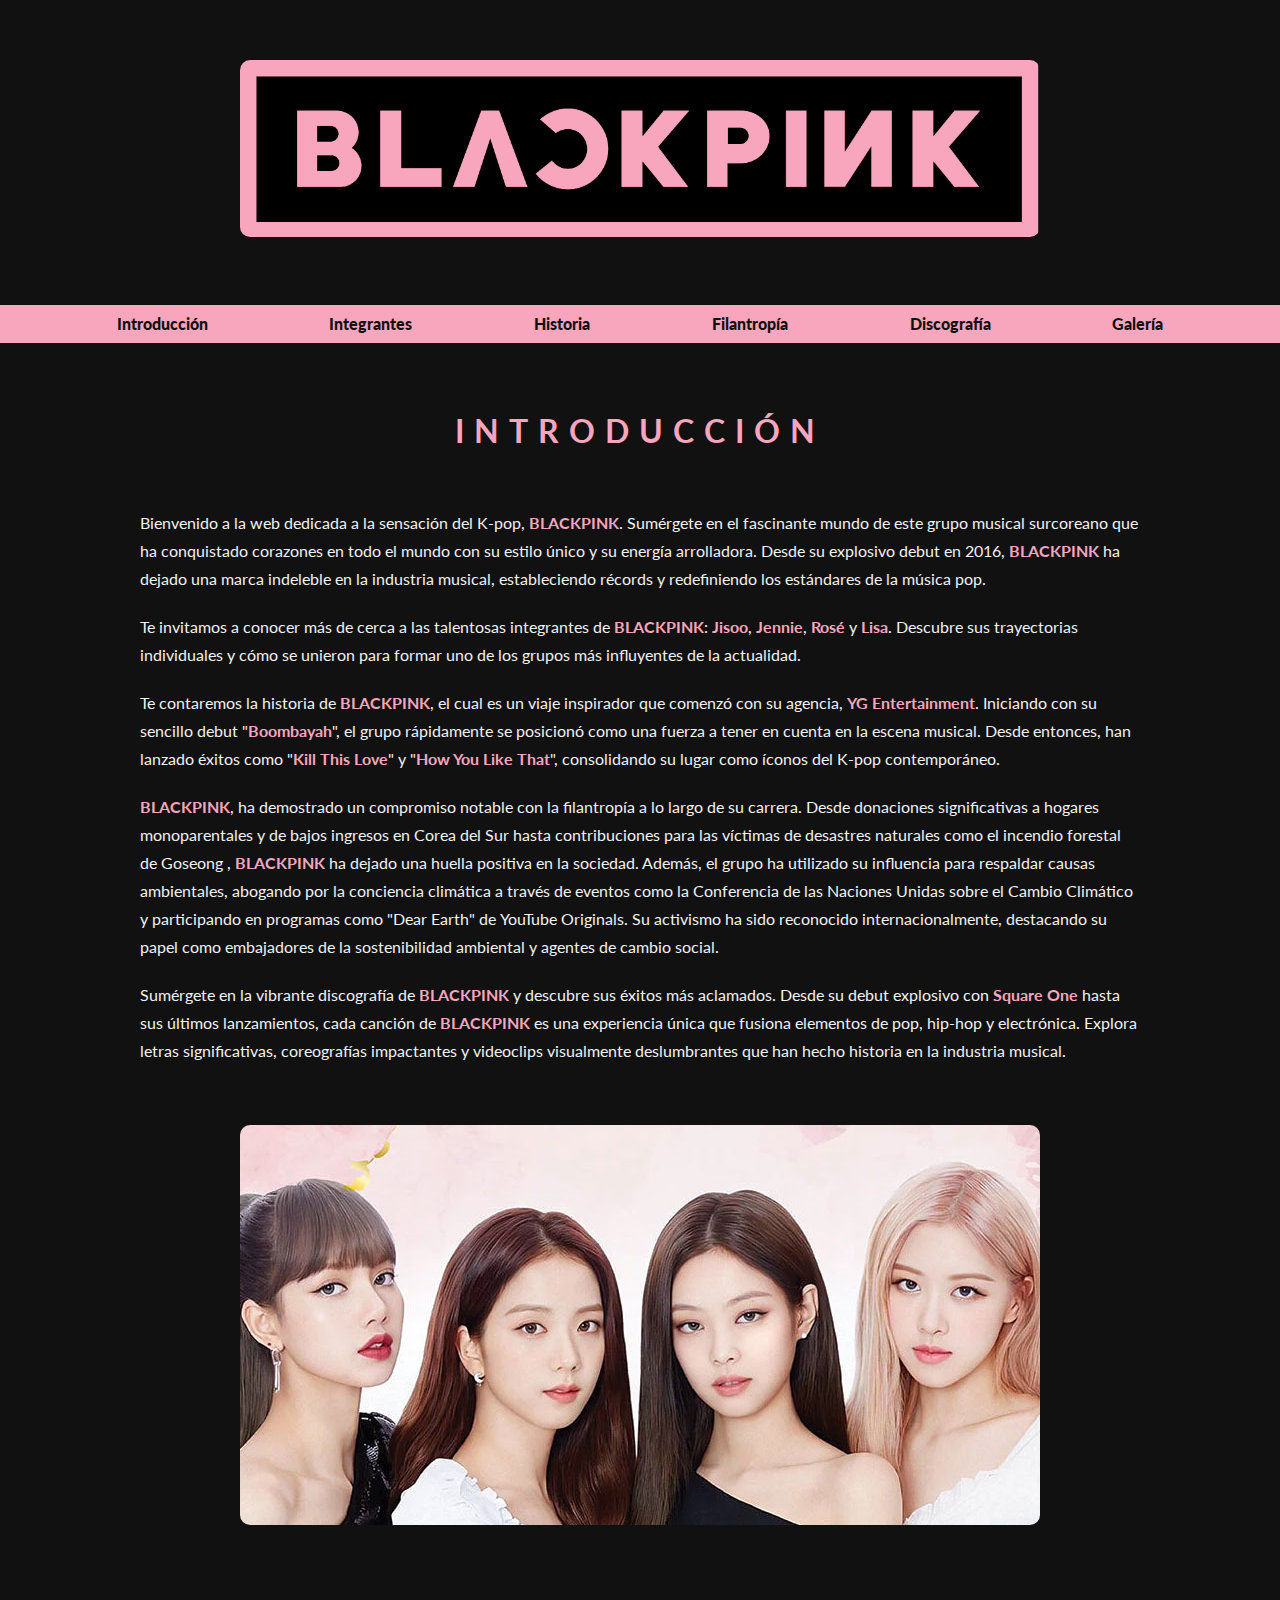
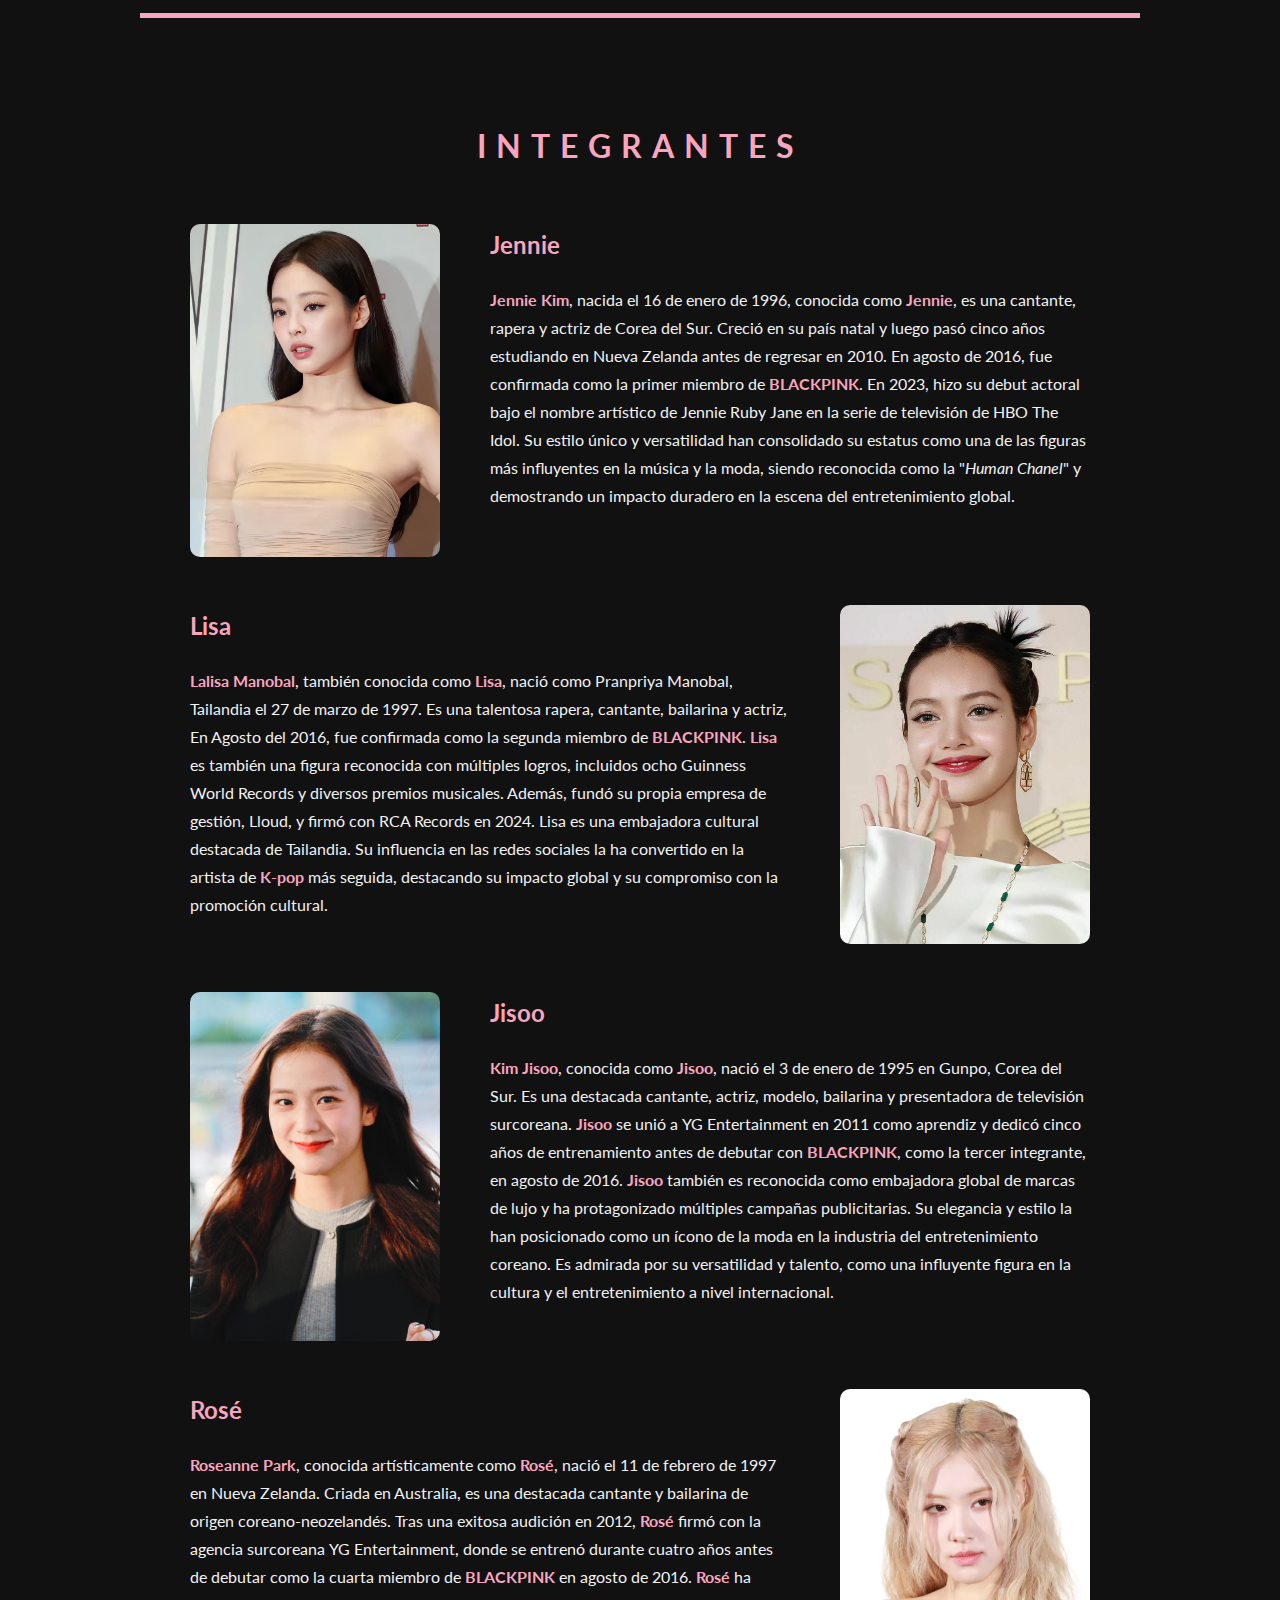
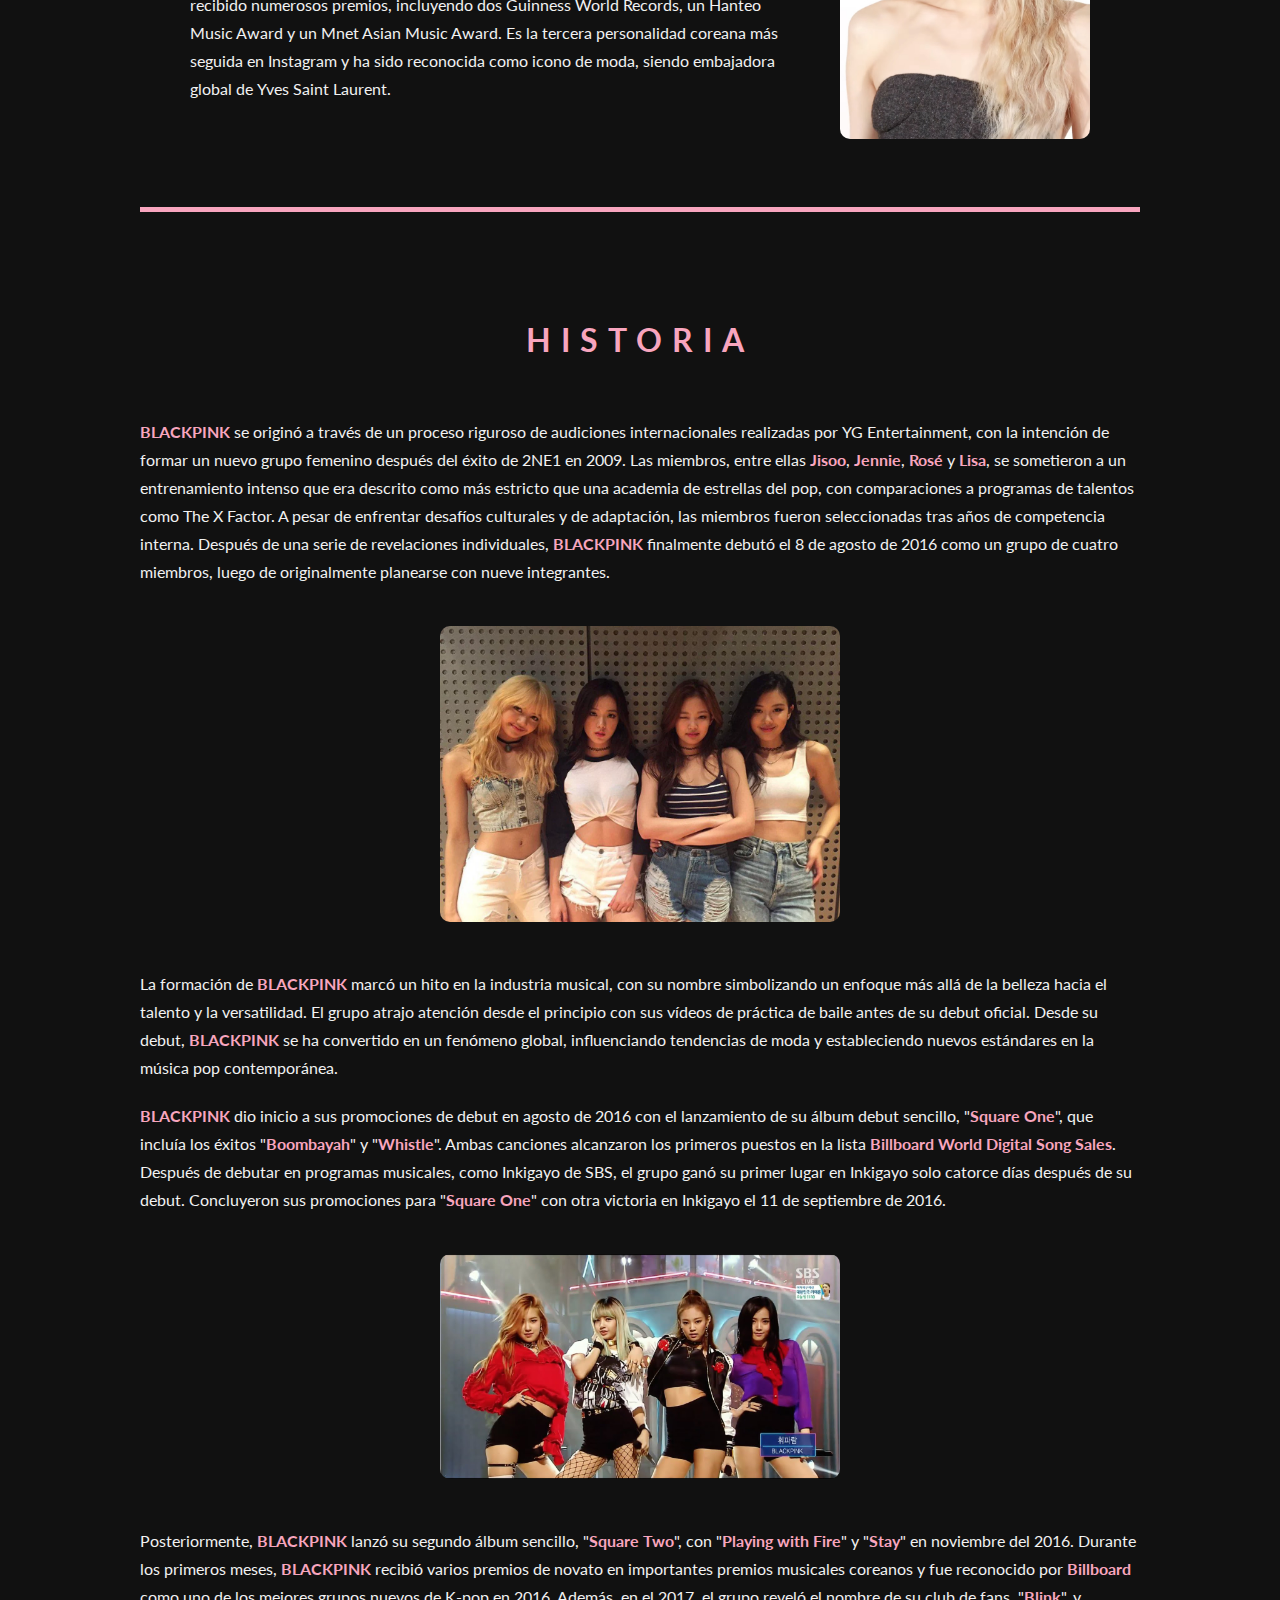
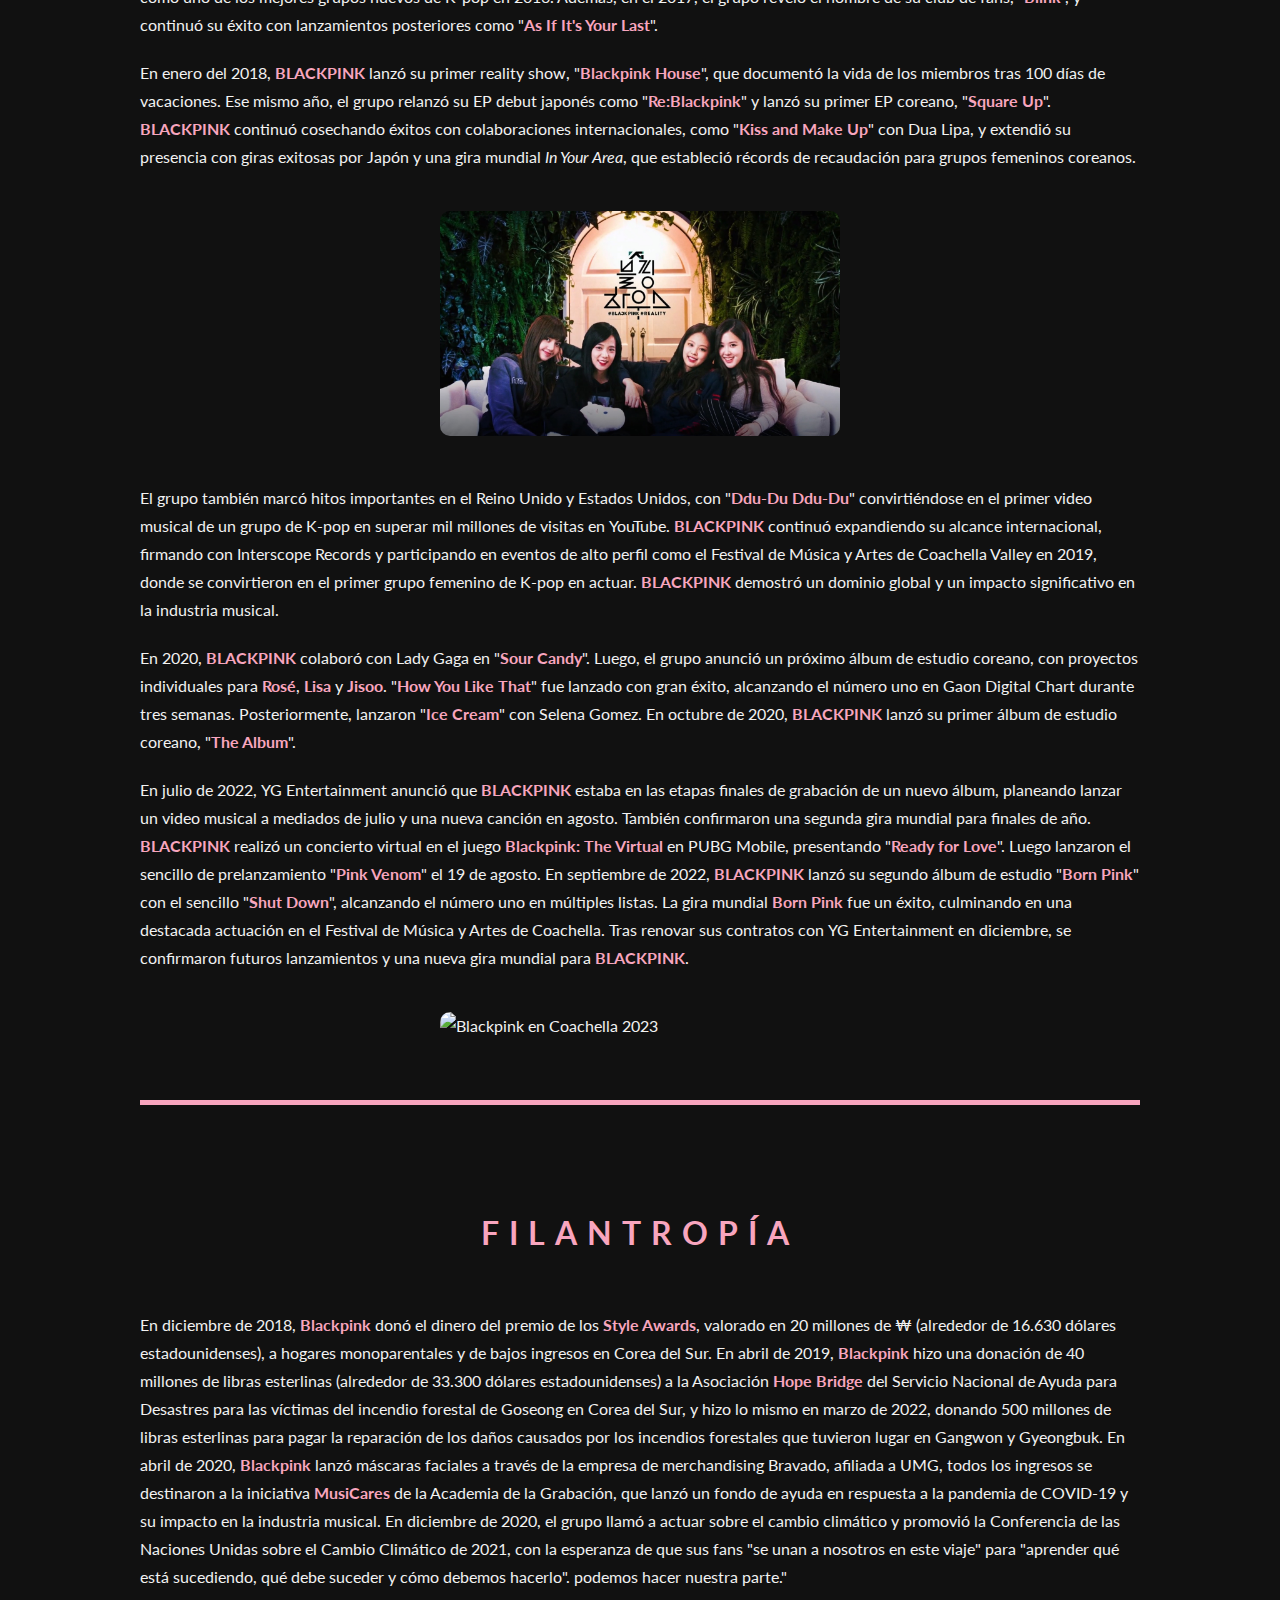
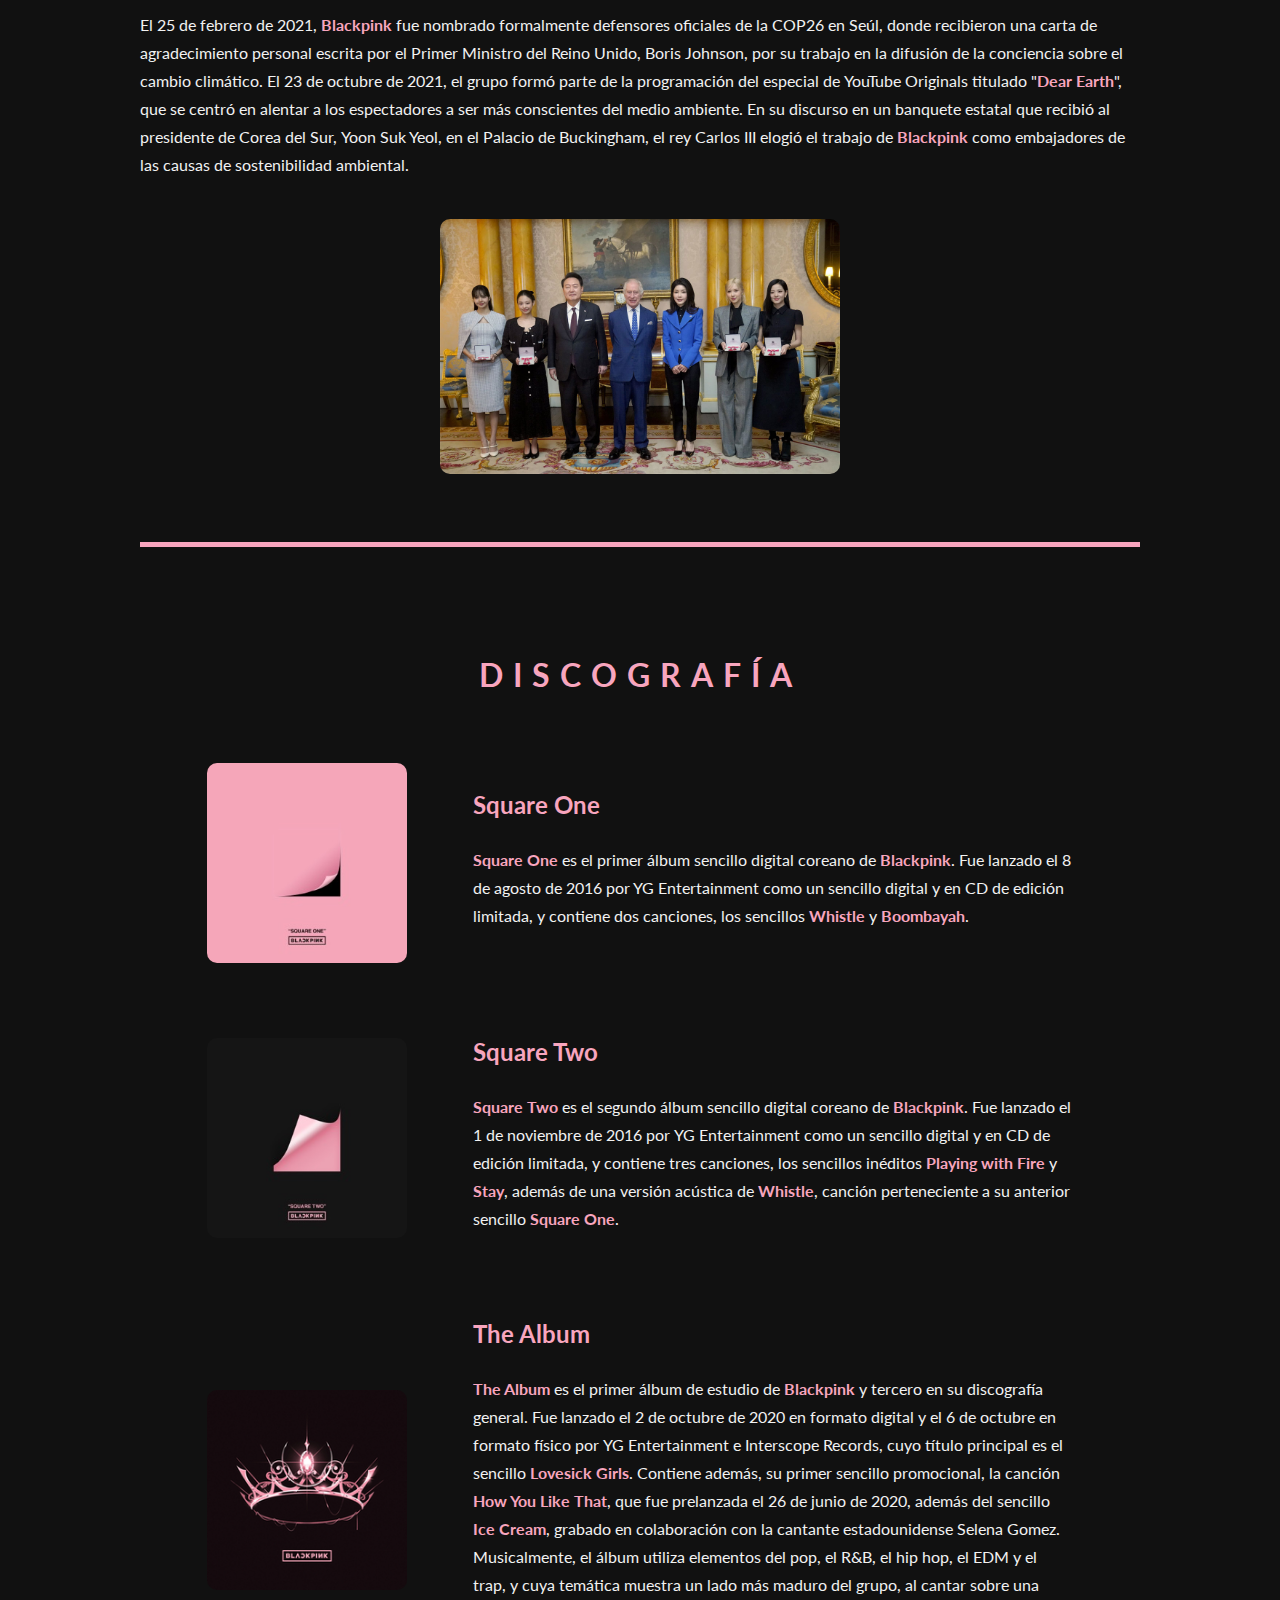
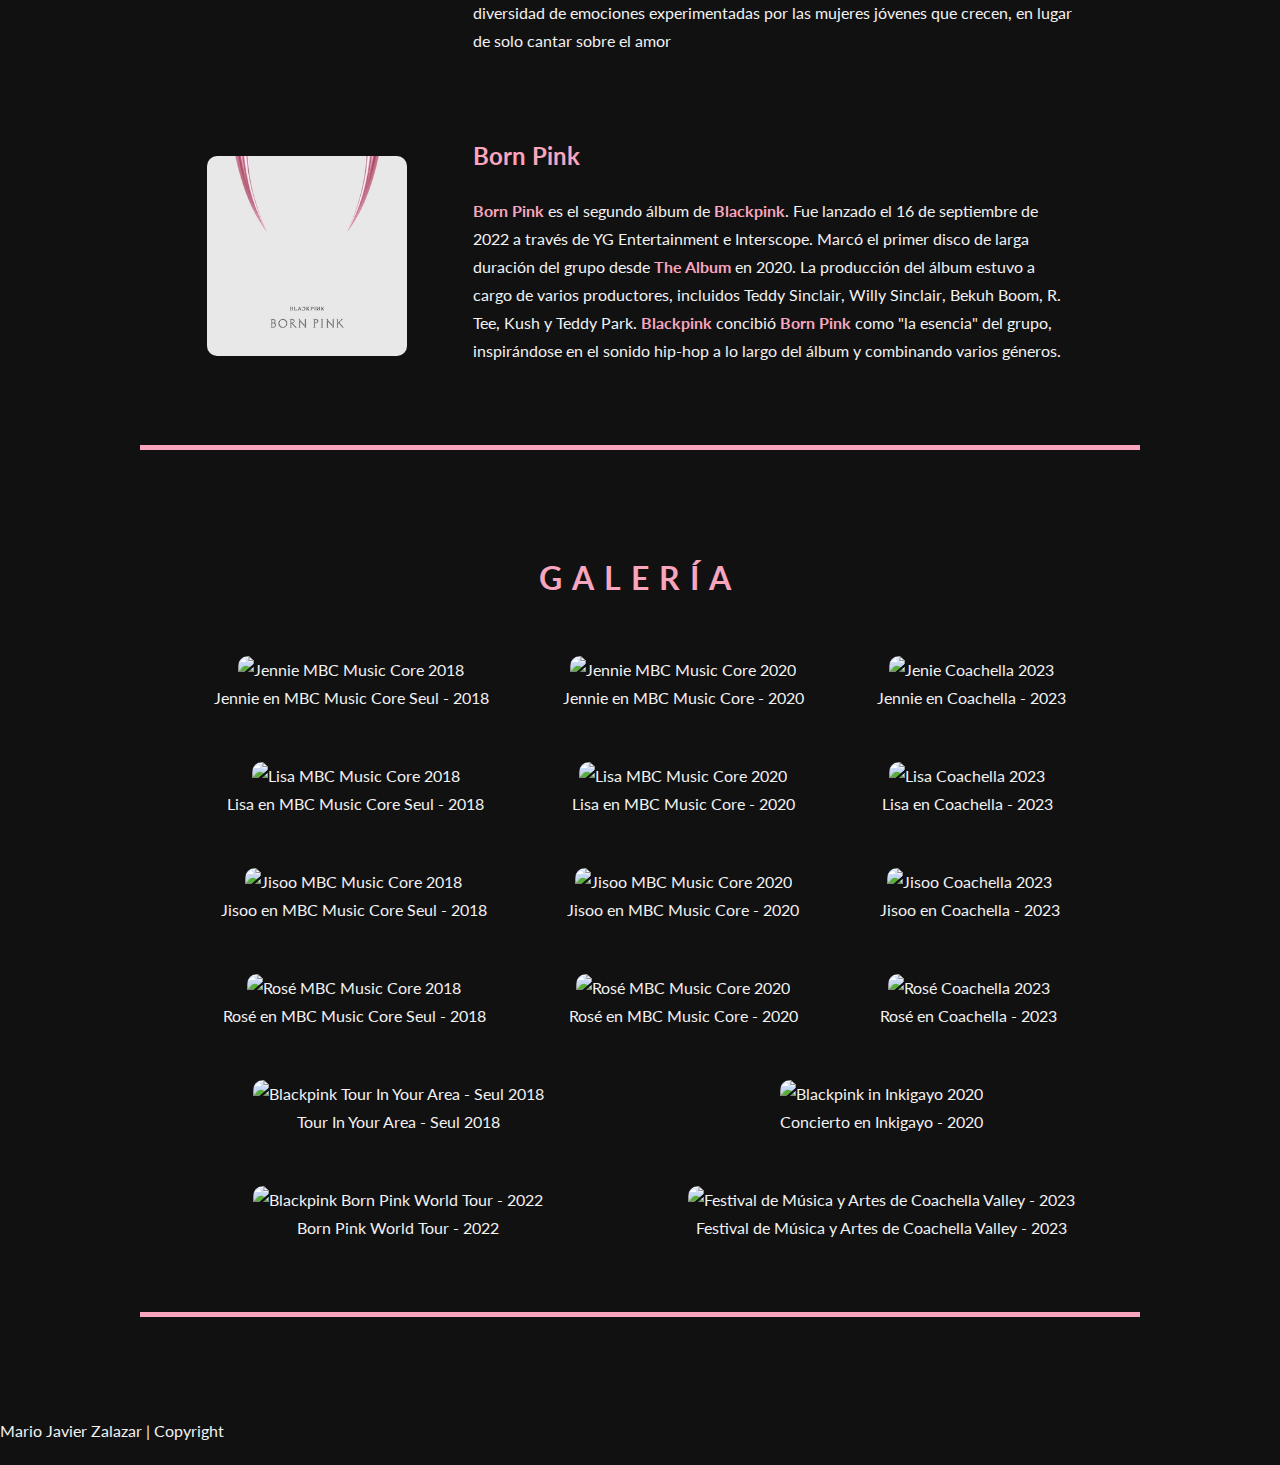
==== index.html @ 697fe381 "Se ajusta refuerzo y orden" ====
<!DOCTYPE html>
<html lang="es">

<head>
    <meta charset="UTF-8">
    <link rel="shortcut icon" href="img/ico.png" type="image/x-icon">
    <meta name="viewport" content="width=device-width, initial-scale=1.0">
    <link rel="stylesheet" href="css/style.css">
    <title>Blackpink</title>
</head>

<body>

    <header>
        <h1 lang="en">Blackpink</h1>
         <div class="banner">
            <img src="img/banner.png" alt="Logo Blackpink">
         </div>

        <nav>
            <ul>
                <li><a href="#introduccion">Introducción</a></li>
                <li><a href="#integrantes">Integrantes</a></li>
                <li><a href="#historia">Historia</a></li>
                <li><a href="#filantropia">Filantropía</a></li>
                <li><a href="#discografia">Discografía</a></li>
                <li><a href="#galeria">Galería</a></li>
            </ul>
        </nav>
    </header>
    <main class="container">
        <section id="introduccion">
            <h2 class="title">Introducción</h2>
            <p>Bienvenido a la web dedicada a la sensación del <span lang="en">K-pop</span>, <strong lang="en">BLACKPINK</strong>. Sumérgete en el fascinante mundo de este grupo musical surcoreano que ha conquistado corazones en todo el mundo con su estilo único y su energía arrolladora. Desde su explosivo debut en 2016, <strong lang="en">BLACKPINK</strong> ha dejado una marca indeleble en la industria musical, estableciendo récords y redefiniendo los estándares de la música pop.</p>
    
            <p>Te invitamos a conocer más de cerca a las talentosas integrantes de <strong lang="en">BLACKPINK</strong>: <strong lang="kr">Jisoo</strong>, <strong lang="kr">Jennie</strong>, <strong>Rosé</strong> y <strong lang="en">Lisa</strong>. Descubre sus trayectorias individuales y cómo se unieron para formar uno de los grupos más influyentes de la actualidad.</p>
    
            <p>Te contaremos la historia de <strong lang="en">BLACKPINK</strong>, el cual es un viaje inspirador que comenzó con su agencia, <strong lang="en">YG Entertainment</strong>. Iniciando con su sencillo debut "<strong lang="en">Boombayah</strong>", el grupo rápidamente se posicionó como una fuerza a tener en cuenta en la escena musical. Desde entonces, han lanzado éxitos como "<strong lang="en">Kill This Love</strong>" y "<strong lang="en">How You Like That</strong>", consolidando su lugar como íconos del <span lang="en">K-pop</span> contemporáneo.</p>
    
            <p><strong lang="en">BLACKPINK</strong>, ha demostrado un compromiso notable con la filantropía a lo largo de su carrera. Desde donaciones significativas a hogares monoparentales y de bajos ingresos en Corea del Sur hasta contribuciones para las víctimas de desastres naturales como el incendio forestal de <spam lang="kr">Goseong </spam>, <strong lang="en">BLACKPINK</strong> ha dejado una huella positiva en la sociedad. Además, el grupo ha utilizado su influencia para respaldar causas ambientales, abogando por la conciencia climática a través de eventos como la Conferencia de las Naciones Unidas sobre el Cambio Climático y participando en programas como "<spam lang="en">Dear Earth</spam>" de <spam lang="en">YouTube Originals</spam>. Su activismo ha sido reconocido internacionalmente, destacando su papel como embajadores de la sostenibilidad ambiental y agentes de cambio social.</p>
    
            <p>Sumérgete en la vibrante discografía de <strong lang="en">BLACKPINK</strong> y descubre sus éxitos más aclamados. Desde su debut explosivo con <strong lang="en">Square One</strong> hasta sus últimos lanzamientos, cada canción de <strong lang="en">BLACKPINK</strong> es una experiencia única que fusiona elementos de pop, hip-hop y electrónica. Explora letras significativas, coreografías impactantes y videoclips visualmente deslumbrantes que han hecho historia en la industria musical.</p>

            <div class="banner">
                <img src="img/bannerIntro.jpg" alt="Foto de las 4 integrantes de Blackpink">
            </div>

        </section>
        <section id="integrantes">
            <h2 class="title">Integrantes</h2>
            <ul>
                <li>
                    <div class="integranteCard">
                        <div class="photo">
                            <img src="img/integrantes/kim_Jennie.jpg" alt="Foto de Jennie">
                        </div>
                        <div class="description">
                            <h3 class="subtitle" lang="kr">Jennie</h3>
                            <p><strong lang="kr">Jennie Kim</strong>, nacida el 16 de enero de 1996, conocida como <strong lang="kr">Jennie</strong>, es una cantante, rapera y actriz de Corea del Sur. Creció en su país natal y luego pasó cinco años estudiando en Nueva Zelanda antes de regresar en 2010. En agosto de 2016, fue confirmada como la primer miembro de <strong lang="en">BLACKPINK</strong>. En 2023, hizo su debut actoral bajo el nombre artístico de <span lang="en">Jennie Ruby Jane</span> en la serie de televisión de <span lang="en">HBO</span> <span lang="en">The Idol</span>. Su estilo único y versatilidad han consolidado su estatus como una de las figuras más influyentes en la música y la moda, siendo reconocida como la "<em lang="en">Human Chanel</em>" y demostrando un impacto duradero en la escena del entretenimiento global.</p>
                        </div>
                    </div>
                </li>
                <li>
                    <div class="integranteCard">
                        <div class="description">
                            <h3 class="subtitle" lang="en">Lisa</h3>
                            <p><strong lang="en">Lalisa Manobal</strong>, también conocida como <strong lang="en">Lisa</strong>, nació como Pranpriya Manobal, Tailandia el 27 de marzo de 1997. Es una talentosa rapera, cantante, bailarina y actriz, En Agosto del 2016, fue confirmada como la segunda miembro de <strong lang="en">BLACKPINK</strong>. <strong lang="en">Lisa</strong> es también una figura reconocida con múltiples logros, incluidos ocho <span lang="en">Guinness World Records</span> y diversos premios musicales. Además, fundó su propia empresa de gestión, <span lang="en">Lloud</span>, y firmó con <span lang="en">RCA Records</span> en 2024. Lisa es una embajadora cultural destacada de Tailandia. Su influencia en las redes sociales la ha convertido en la artista de <strong lang="en">K-pop</strong> más seguida, destacando su impacto global y su compromiso con la promoción cultural.</p>
                        </div>
                        <div class="photo">
                            <img src="img/integrantes/lalisa.jpg" alt="Foto de Lisa">
                        </div>
                    </div>
                </li>
                <li>
                    <div class="integranteCard">
                        <div class="photo">
                            <img src="img/integrantes/kim_Jisoo.jpg" alt="Foto de Jisoo">
                        </div>
                        <div class="description">
                            <h3 class="subtitle" lang="kr">Jisoo</h3>
                            <p><strong lang="kr">Kim Jisoo</strong>, conocida como <strong lang="kr">Jisoo</strong>, nació el 3 de enero de 1995 en Gunpo, Corea del Sur. Es una destacada cantante, actriz, modelo, bailarina y presentadora de televisión surcoreana. <strong lang="kr">Jisoo</strong> se unió a <span lang="en">YG Entertainment</span> en 2011 como aprendiz y dedicó cinco años de entrenamiento antes de debutar con <strong lang="en">BLACKPINK</strong>, como la tercer integrante, en agosto de 2016. <strong lang="kr">Jisoo</strong> también es reconocida como embajadora global de marcas de lujo y ha protagonizado múltiples campañas publicitarias. Su elegancia y estilo la han posicionado como un ícono de la moda en la industria del entretenimiento coreano. Es admirada por su versatilidad y talento, como una influyente figura en la cultura y el entretenimiento a nivel internacional.</p>
                        </div>
                    </div>
                </li>
                <li>
                    <div class="integranteCard">
                        <div class="description">
                            <h3 class="subtitle">Rosé</h3>
                            <p><strong lang="en">Roseanne Park</strong>, conocida artísticamente como <strong>Rosé</strong>, nació el 11 de febrero de 1997 en Nueva Zelanda. Criada en Australia, es una destacada cantante y bailarina de origen coreano-neozelandés. Tras una exitosa audición en 2012, <strong>Rosé</strong> firmó con la agencia surcoreana <span lang="en">YG Entertainment</span>, donde se entrenó durante cuatro años antes de debutar como la cuarta miembro de <strong lang="en">BLACKPINK</strong> en agosto de 2016. <strong>Rosé</strong> ha recibido numerosos premios, incluyendo dos <span lang="en">Guinness World Records</span>, un <span lang="en">Hanteo Music Award</span> y un <span lang="en">Mnet Asian Music Award</span>. Es la tercera personalidad coreana más seguida en <span lang="en">Instagram</span> y ha sido reconocida como icono de moda, siendo embajadora global de <span lang="en">Yves Saint Laurent</span>.</p>
                        </div>
                        <div class="photo">
                            <img src="img/integrantes/rose.jpg" alt="Foto de Rosé">
                        </div>
                    </div>
                </li>
            </ul>
        </section>
        <section id="historia">
            <h2 class="title">Historia</h2>
            <p><strong lang="en">BLACKPINK</strong> se originó a través de un proceso riguroso de audiciones internacionales realizadas por <span lang="en">YG Entertainment</span>, con la intención de formar un nuevo grupo femenino después del éxito de 2NE1 en 2009. Las miembros, entre ellas <strong lang="kr">Jisoo</strong>, <strong lang="en">Jennie</strong>, <strong>Rosé</strong> y <strong lang="en">Lisa</strong>, se sometieron a un entrenamiento intenso que era descrito como más estricto que una academia de estrellas del pop, con comparaciones a programas de talentos como The X Factor. A pesar de enfrentar desafíos culturales y de adaptación, las miembros fueron seleccionadas tras años de competencia interna. Después de una serie de revelaciones individuales, <strong lang="en">BLACKPINK</strong> finalmente debutó el 8 de agosto de 2016 como un grupo de cuatro miembros, luego de originalmente planearse con nueve integrantes.</p>

            <div class="photoHistory">
                <img src="img/debut.webp" alt="Foto de Blackpink antes de su debut" title="Blackpink antes de su debut">
            </div>

            <p>La formación de <strong lang="en">BLACKPINK</strong> marcó un hito en la industria musical, con su nombre simbolizando un enfoque más allá de la belleza hacia el talento y la versatilidad. El grupo atrajo atención desde el principio con sus vídeos de práctica de baile antes de su debut oficial. Desde su debut, <strong lang="en">BLACKPINK</strong> se ha convertido en un fenómeno global, influenciando tendencias de moda y estableciendo nuevos estándares en la música pop contemporánea.</p>

            <p><strong lang="en">BLACKPINK</strong> dio inicio a sus promociones de debut en agosto de 2016 con el lanzamiento de su álbum debut sencillo, "<strong lang="en">Square One</strong>", que incluía los éxitos "<strong lang="en">Boombayah</strong>" y "<strong lang="en">Whistle</strong>". Ambas canciones alcanzaron los primeros puestos en la lista <strong lang="en">Billboard World Digital Song Sales</strong>. Después de debutar en programas musicales, como <span lang="kr">Inkigayo</span> de SBS, el grupo ganó su primer lugar en <span lang="kr">Inkigayo</span> solo catorce días después de su debut. Concluyeron sus promociones para "<strong lang="en">Square One</strong>" con otra victoria en <span lang="kr">Inkigayo</span> el 11 de septiembre de 2016.</p>

            <div class="photoHistory">
                <img src="img/blackpinkInInkigayo.jpg" alt="Foto de Blackpink en Inkigayo SBS" title="Blackpink en Inkigayo SBS">
            </div>

            <p>Posteriormente, <strong lang="en">BLACKPINK</strong> lanzó su segundo álbum sencillo, "<strong lang="en">Square Two</strong>", con "<strong lang="en">Playing with Fire</strong>" y "<strong lang="en">Stay</strong>" en noviembre del 2016. Durante los primeros meses, <strong lang="en">BLACKPINK</strong> recibió varios premios de novato en importantes premios musicales coreanos y fue reconocido por <strong lang="en">Billboard</strong> como uno de los mejores grupos nuevos de <span lang="en">K-pop</span> en 2016. Además, en el 2017, el grupo reveló el nombre de su club de fans, "<strong lang="en">Blink</strong>", y continuó su éxito con lanzamientos posteriores como "<strong lang="en">As If It's Your Last</strong>".</p>

            <p>En enero del 2018, <strong lang="en">BLACKPINK</strong> lanzó su primer reality show, "<strong lang="en">Blackpink House</strong>", que documentó la vida de los miembros tras 100 días de vacaciones. Ese mismo año, el grupo relanzó su EP debut japonés como "<strong lang="en">Re:Blackpink</strong>" y lanzó su primer EP coreano, "<strong lang="en">Square Up</strong>". <strong lang="en">BLACKPINK</strong> continuó cosechando éxitos con colaboraciones internacionales, como "<strong lang="en">Kiss and Make Up</strong>" con Dua Lipa, y extendió su presencia con giras exitosas por Japón y una gira mundial <em lang="en">In Your Area</em>, que estableció récords de recaudación para grupos femeninos coreanos.</p>

            <div class="photoHistory">
                <img src="img/blackpinkHouse.jpg" alt="Banner del reality TV Blackpink House" title="Reality TV Blackpink House">
            </div>

            <p>El grupo también marcó hitos importantes en el Reino Unido y Estados Unidos, con "<strong lang="en">Ddu-Du Ddu-Du</strong>" convirtiéndose en el primer video musical de un grupo de <span lang="en">K-pop</span> en superar mil millones de visitas en <span lang="en">YouTube</span>. <strong lang="en">BLACKPINK</strong> continuó expandiendo su alcance internacional, firmando con <span lang="en">Interscope Records</span> y participando en eventos de alto perfil como el Festival de Música y Artes de <span lang="en">Coachella Valley</span> en 2019, donde se convirtieron en el primer grupo femenino de <span lang="en">K-pop</span> en actuar. <strong lang="en">BLACKPINK</strong> demostró un dominio global y un impacto significativo en la industria musical.</p>

            <p>En 2020, <strong lang="en">BLACKPINK</strong> colaboró con <span lang="en">Lady Gaga</span> en "<strong lang="en">Sour Candy</strong>". Luego, el grupo anunció un próximo álbum de estudio coreano, con proyectos individuales para <strong lang="en">Rosé</strong>, <strong lang="en">Lisa</strong> y <strong lang="kr">Jisoo</strong>. "<strong lang="en">How You Like That</strong>" fue lanzado con gran éxito, alcanzando el número uno en <span lang="en">Gaon Digital Chart</span> durante tres semanas. Posteriormente, lanzaron "<strong lang="en">Ice Cream</strong>" con <span lang="en">Selena Gomez</span>. En octubre de 2020, <strong lang="en">BLACKPINK</strong> lanzó su primer álbum de estudio coreano, "<strong lang="en">The Album</strong>".</p>

            <p>En julio de 2022, <span lang="en">YG Entertainment</span> anunció que <strong lang="en">BLACKPINK</strong> estaba en las etapas finales de grabación de un nuevo álbum, planeando lanzar un video musical a mediados de julio y una nueva canción en agosto. También confirmaron una segunda gira mundial para finales de año. <strong lang="en">BLACKPINK</strong> realizó un concierto virtual en el juego <strong lang="en">Blackpink: The Virtual</strong> en <abbr title="Playerunknown’s Battlegrounds">PUBG</abbr> Mobile, presentando "<strong lang="en">Ready for Love</strong>". Luego lanzaron el sencillo de prelanzamiento "<strong lang="en">Pink Venom</strong>" el 19 de agosto. En septiembre de 2022, <strong lang="en">BLACKPINK</strong> lanzó su segundo álbum de estudio "<strong lang="en">Born Pink</strong>" con el sencillo "<strong lang="en">Shut Down</strong>", alcanzando el número uno en múltiples listas. La gira mundial <strong lang="en">Born Pink</strong> fue un éxito, culminando en una destacada actuación en el Festival de Música y Artes de <span lang="en">Coachella</span>. Tras renovar sus contratos con <span lang="en">YG Entertainment</span> en diciembre, se confirmaron futuros lanzamientos y una nueva gira mundial para <strong lang="en">BLACKPINK</strong>.</p>

            <div class="photoHistory">
                <img src="img/coachella2023.jpg" alt="Blackpink en Coachella 2023" title="Blackpink en Coachella 2023">
            </div>

        </section>
        <section id="filantropia">
            <h2 class="title">Filantropía</h2>

            <p>En diciembre de 2018, <strong lang="en">Blackpink</strong> donó el dinero del premio de los <strong lang="en">Style Awards</strong>, valorado en 20 millones de ₩ (alrededor de 16.630 dólares estadounidenses), a hogares monoparentales y de bajos ingresos en Corea del Sur. En abril de 2019, <strong lang="en">Blackpink</strong> hizo una donación de 40 millones de libras esterlinas (alrededor de 33.300 dólares estadounidenses) a la Asociación <strong lang="en">Hope Bridge</strong> del Servicio Nacional de Ayuda para Desastres para las víctimas del incendio forestal de <span lang="kr">Goseong</span> en Corea del Sur, y hizo lo mismo en marzo de 2022, donando 500 millones de libras esterlinas para pagar la reparación de los daños causados por los incendios forestales que tuvieron lugar en <span lang="kr">Gangwon</span> y <span lang="kr">Gyeongbuk</span>. En abril de 2020, <strong lang="en">Blackpink</strong> lanzó máscaras faciales a través de la empresa de <span lang="en">merchandising Bravado</span>, afiliada a <abbr title="Universal Music Group">UMG</abbr>, todos los ingresos se destinaron a la iniciativa <strong lang="en">MusiCares</strong> de la Academia de la Grabación, que lanzó un fondo de ayuda en respuesta a la pandemia de COVID-19 y su impacto en la industria musical. En diciembre de 2020, el grupo llamó a actuar sobre el cambio climático y promovió la Conferencia de las Naciones Unidas sobre el Cambio Climático de 2021, con la esperanza de que sus fans "se unan a nosotros en este viaje" para "aprender qué está sucediendo, qué debe suceder y cómo debemos hacerlo". podemos hacer nuestra parte."</p>
            
            <p>El 25 de febrero de 2021, <strong lang="en">Blackpink</strong> fue nombrado formalmente defensores oficiales de la <abbr title="Conferencia de las Naciones Unidas sobre el Cambio Climático">COP26</abbr> en Seúl, donde recibieron una carta de agradecimiento personal escrita por el Primer Ministro del Reino Unido, <span lang="en">Boris Johnson</span>, por su trabajo en la difusión de la conciencia sobre el cambio climático. El 23 de octubre de 2021, el grupo formó parte de la programación del especial de <span lang="en">YouTube Originals</span> titulado "<strong lang="en">Dear Earth</strong>", que se centró en alentar a los espectadores a ser más conscientes del medio ambiente. En su discurso en un banquete estatal que recibió al presidente de Corea del Sur, <span lang="kr">Yoon Suk Yeol</span>, en el Palacio de <span lang="en">Buckingham</span>, el rey Carlos III elogió el trabajo de <strong lang="en">Blackpink</strong> como embajadores de las causas de sostenibilidad ambiental. </p>

            <div class="photoHistory">
                <img src="img/blackpinkandKingCharles.jpg" alt="BLACKPINK recibe honorarios del rey Carlos en el Palacio de Buckingham" title="BLACKPINK recibe honorarios del rey Carlos en el Palacio de Buckingham">
            </div>    


        </section>    
        <section id="discografia">
            <h2 class="title">Discografía</h2>
            <div class="albunCard">
                <div class="portadaDisco">
                    <img src="img/discografy/Square_One_.jpg" alt="Portada Square One">
                </div>
                <div class="description">
                    <h3 class="subtitle" lang="en">Square One</h3>
                    <p><strong lang="en">Square One</strong> es el primer álbum sencillo digital coreano de <strong lang="en">Blackpink</strong>. Fue lanzado el 8 de agosto de 2016 por YG Entertainment como un sencillo digital y en CD de edición limitada, y contiene dos canciones, los sencillos <strong lang="en">Whistle</strong> y <strong lang="en">Boombayah</strong>.</p>
                </div>
            </div>
            <div class="albunCard">
                <div class="portadaDisco">
                    <img src="img/discografy/Square_Two.jpg" alt="Portada Square Two">
                </div>
                <div class="description">
                    <h3 class="subtitle" lang="en">Square Two</h3>
                    <p><strong lang="en">Square Two</strong> es el segundo álbum sencillo digital coreano de <strong lang="en">Blackpink</strong>. Fue lanzado el 1 de noviembre de 2016 por <span lang="en">YG Entertainment</span> como un sencillo digital y en CD de edición limitada, y contiene tres canciones, los sencillos inéditos <strong lang="en">Playing with Fire</strong> y <strong lang="en">Stay</strong>, además de una versión acústica de <strong lang="en">Whistle</strong>, canción perteneciente a su anterior sencillo <strong lang="en">Square One</strong>.</p>
                </div>
            </div>
            <div class="albunCard">
                <div class="portadaDisco">
                    <img src="img/discografy/BLACKPINK-_The_Album.png" alt="Portada The Album">
                </div>
                <div class="description">
                    <h3 class="subtitle" lang="en">The Album</h3>
                    <p><strong lang="en">The Album</strong> es el primer álbum de estudio de <strong lang="en">Blackpink</strong> y tercero en su discografía general. Fue lanzado el 2 de octubre de 2020 en formato digital y el 6 de octubre en formato físico por <span lang="en">YG Entertainment</span> e <span lang="en">Interscope Records</span>, cuyo título principal es el sencillo <strong lang="en">Lovesick Girls</strong>. Contiene además, su primer sencillo promocional, la canción <strong lang="en">How You Like That</strong>, que fue prelanzada el 26 de junio de 2020, además del sencillo <strong lang="en">Ice Cream</strong>, grabado en colaboración con la cantante estadounidense <span lang="en">Selena Gomez</span>. Musicalmente, el álbum utiliza elementos del pop, el R&B, el hip hop, el EDM y el trap, y cuya temática muestra un lado más maduro del grupo, al cantar sobre una diversidad de emociones experimentadas por las mujeres jóvenes que crecen, en lugar de solo cantar sobre el amor</p>
                </div>
            </div>
            <div class="albunCard">
                <div class="portadaDisco">
                    <img src="img/discografy/Born_Pink_Digital.jpeg" alt="Portada Born Pink">
                </div>
                <div class="description">
                    <h3 class="subtitle" lang="en">Born Pink</h3>
                    <p><strong lang="en">Born Pink</strong> es el segundo álbum de <strong lang="en">Blackpink</strong>. Fue lanzado el 16 de septiembre de 2022 a través de <span lang="en">YG Entertainment</span> e <span lang="en">Interscope</span>. Marcó el primer disco de larga duración del grupo desde <strong lang="en">The Album</strong> en 2020. La producción del álbum estuvo a cargo de varios productores, incluidos <span lang="en">Teddy Sinclair</span>, <span lang="en">Willy Sinclair</span>, <span lang="en">Bekuh Boom</span>, <span lang="en">R. Tee</span>, <span lang="en">Kush</span> y <span lang="en">Teddy Park</span>. <strong lang="en">Blackpink</strong> concibió <strong lang="en">Born Pink</strong> como "la esencia" del grupo, inspirándose en el sonido hip-hop a lo largo del álbum y combinando varios géneros.</p>
                </div>
            </div>
            
        </section>
        <section id="galeria">
            <h2 class="title">Galería</h2>
                <div class="galeryGrid">
                    <div class="photoGrid">
                        <div class="photoGalery">
                            <div class="photoVertical">
                                <img src="img/galery/2018/jennieMBCMusicCore18.jpg" alt="Jennie MBC Music Core 2018">
                            </div>
                            <p>Jennie en MBC Music Core Seul - 2018</p>
                        </div>
                        <div class="photoGalery">
                            <div class="photoVertical">
                                <img src="img/galery/2020/jennieMBCMusicCore20.jpg" alt="Jennie MBC Music Core 2020">
                            </div>
                            <p>Jennie en MBC Music Core - 2020</p>
                        </div>
                        <div class="photoGalery">
                            <div class="photoVertical">
                                <img src="img/galery/2023/jennieCoachella2023.jpg" alt="Jenie Coachella 2023">
                            </div>
                            <p>Jennie en Coachella - 2023</p>
                        </div>
                    </div>
                    <div class="photoGrid">
                        <div class="photoGalery">
                            <div class="photoVertical">
                                <img src="img/galery/2018/lisaMBCMusicCore18.jpg" alt="Lisa MBC Music Core 2018">
                            </div>
                            <p>Lisa en MBC Music Core Seul - 2018</p>
                        </div>
                        <div class="photoGalery">
                            <div class="photoVertical">
                                <img src="img/galery/2020/lisaMBCMusicCore20.jpg" alt="Lisa MBC Music Core 2020">
                            </div>
                            <p>Lisa en MBC Music Core - 2020</p>
                        </div>
                        <div class="photoGalery">
                            <div class="photoVertical">
                                <img src="img/galery/2023/lisaCoachella2023.jpg" alt="Lisa Coachella 2023">
                            </div>
                            <p>Lisa en Coachella - 2023</p>
                        </div>
                    </div>
                    <div class="photoGrid">
                        <div class="photoGalery">
                            <div class="photoVertical">
                                <img src="img/galery/2018/jisooMBCMusicCore18.jpg" alt="Jisoo MBC Music Core 2018">
                            </div>
                            <p>Jisoo en MBC Music Core Seul - 2018</p>
                        </div>
                        <div class="photoGalery">
                            <div class="photoVertical">
                                <img src="img/galery/2020/jisooMBCMusicCore20.jpg" alt="Jisoo MBC Music Core 2020">
                            </div>
                            <p>Jisoo en MBC Music Core - 2020</p>
                        </div>
                        <div class="photoGalery">
                            <div class="photoVertical">
                                <img src="img/galery/2023/jisooCoachella2023.jpg" alt="Jisoo Coachella 2023">
                            </div>
                            <p>Jisoo en Coachella - 2023</p>
                        </div>
                    </div>
                    <div class="photoGrid">
                        <div class="photoGalery">
                            <div class="photoVertical">
                                <img src="img/galery/2018/roseMBCMusicCore18.jpg" alt="Rosé MBC Music Core 2018">
                            </div>
                            <p>Rosé en MBC Music Core Seul - 2018</p>
                        </div>
                        <div class="photoGalery">
                            <div class="photoVertical">
                                <img src="img/galery/2020/roseMBCMusicCore20.jpg" alt="Rosé MBC Music Core 2020">
                            </div>
                            <p>Rosé en MBC Music Core - 2020</p>
                        </div>
                        <div class="photoGalery">
                            <div class="photoVertical">
                                <img src="img/galery/2023/roseCoachella2023.jpg" alt="Rosé Coachella 2023">
                            </div>
                            <p>Rosé en Coachella - 2023</p>
                        </div>
                    </div>
                    <div class="photoGrid">
                        <div class="photoGaleryWidth">
                            <div class="photoVertical">
                                <img src="img/galery/shows/blackpinkTourInYourAreaSeul2018.jpg" alt="Blackpink Tour In Your Area - Seul 2018">
                            </div>
                            <p>Tour In Your Area - Seul 2018</p>
                        </div>
                        <div class="photoGaleryWidth">
                            <div class="photoVertical">
                                <img src="img/galery/shows/blackpinkInkigayo2020.jpg" alt="Blackpink in Inkigayo 2020">
                            </div>
                            <p>Concierto en Inkigayo - 2020</p>
                        </div>
                    </div>
                    <div class="photoGrid">
                        <div class="photoGaleryWidth">
                            <div class="photoVertical">
                                <img src="img/galery/shows/blackpinkPinkVenomTour.jpg" alt="Blackpink Born Pink World Tour - 2022">
                            </div>
                            <p>Born Pink World Tour - 2022</p>
                        </div>
                        <div class="photoGaleryWidth">
                            <div class="photoVertical">
                                <img src="img/galery/shows/blackpinkcoachella.jpg" alt="Festival de Música y Artes de Coachella Valley - 2023">
                            </div>
                            <p>Festival de Música y Artes de Coachella Valley - 2023</p>
                        </div>
                    </div>
                </div>
        </section>
        
    </main>
    <footer>
        <p>Mario Javier Zalazar | Copyright</p>
    </footer>
</body>

</html>
---- css/style.css ----
@import url('https://fonts.googleapis.com/css2?family=Lato:wght@400;900&display=swap');

:root {
    --primary: #f8a5be;
    --negative: #111111;
    --positive: #f2f2f2;
}

/* GENERALES */

*{
    padding: 0;
    margin: 0;
    box-sizing: border-box;
}

body  {
    font-family: "Lato", sans-serif;
    background-color: var(--negative);
    line-height: 1.75;
    color: var(--positive);
}

img {
    border-radius: 10px;
    max-width: 100%;
}

h1, h2, h3, h4, strong {
    color: var(--primary);
}

abbr {
    text-decoration: none;
}


/* HEADER */
.banner {   
    width: 800px;
    margin: 60px auto;
}

h1 {
    display: none;
}

nav {
    background-color: var(--primary);
    margin-bottom: 60px;
}

nav ul,
.integranteCard, 
.albunCard,
.photoGrid {
    display: flex;
    justify-content: space-evenly;
}


ul li {
    list-style: none;
}

nav ul li a {
    text-decoration: none;
    color: var(--negative);
    font-weight: 900;
    display: inline-block;
    padding: 5px;
}

nav ul li a:hover {
    background-color: var(--negative);
    color: var(--primary);
}


/* MAIN */

.container {
    max-width: 1000px;
    margin: auto;
}

section {
    padding-bottom: 20px;
    border-bottom: solid 5px var(--primary);
    margin-bottom: 100px;
}

.title {
    text-align: center;
    letter-spacing: 10px;
    text-transform: uppercase;
    margin-bottom: 50px;
    font-size: 2rem;
}


p {
    margin-bottom: 20px;
}

.subtitle {
    font-size: 1.5rem;
    margin-bottom: 20px;
}



/* INTEGRANTES */

.photo {
    width: 250px;
}

.integranteCard, .albunCard {
    margin-bottom: 40px;
}

.description {
    max-width: 600px;
}



/* HISTORIA */

.photoHistory {
    width: 400px;
    margin: 40px auto;
}


/* DISCOGRAFIA */

.portadaDisco {
    width: 200px;
}

.albunCard {
    margin-top: 60px;
    align-items: center;
}


/* GALERY */

.photoGrid {
    text-align: center;
}

.photoGalery {
    max-width: 300px;
    margin-bottom: 30px;
}

.photoGaleryWidth {
    width: 450px;
    margin-bottom: 30px;
}

.photoGalery div {
    background-color: var(--negative);
}
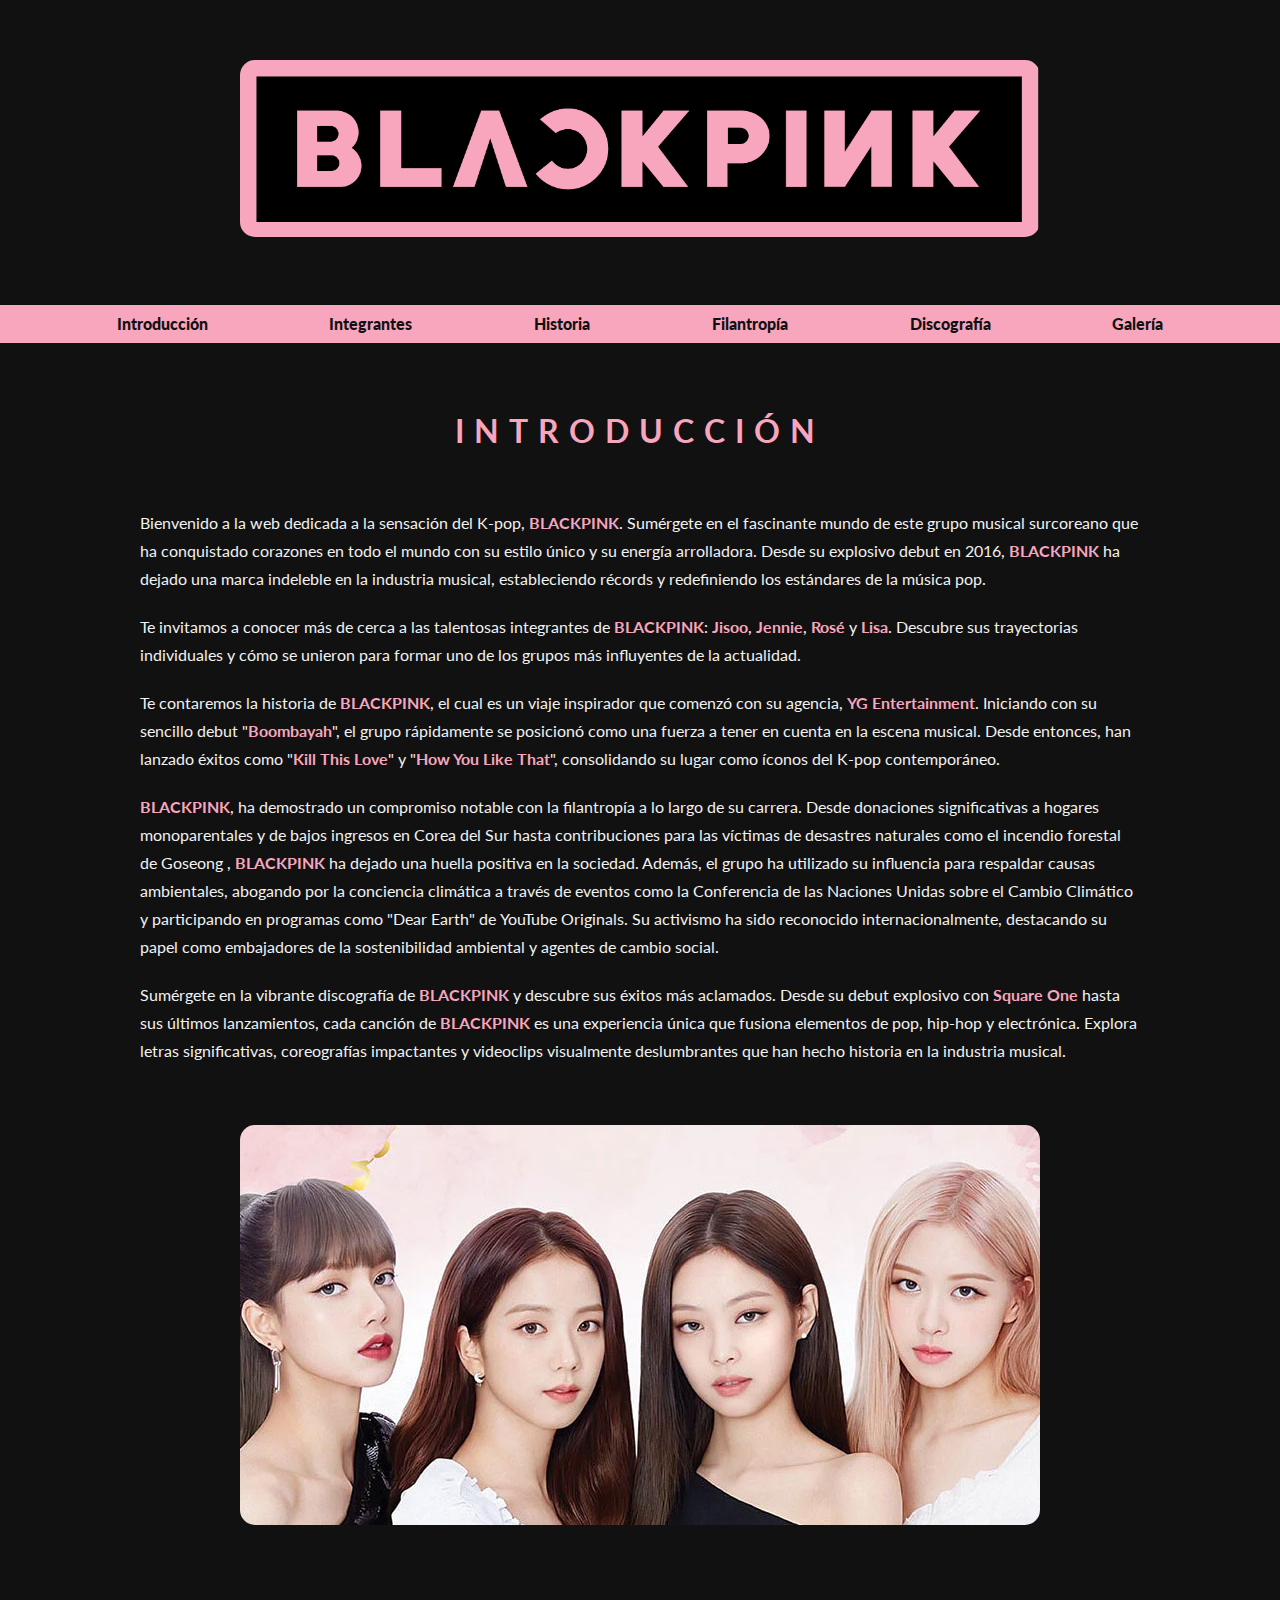
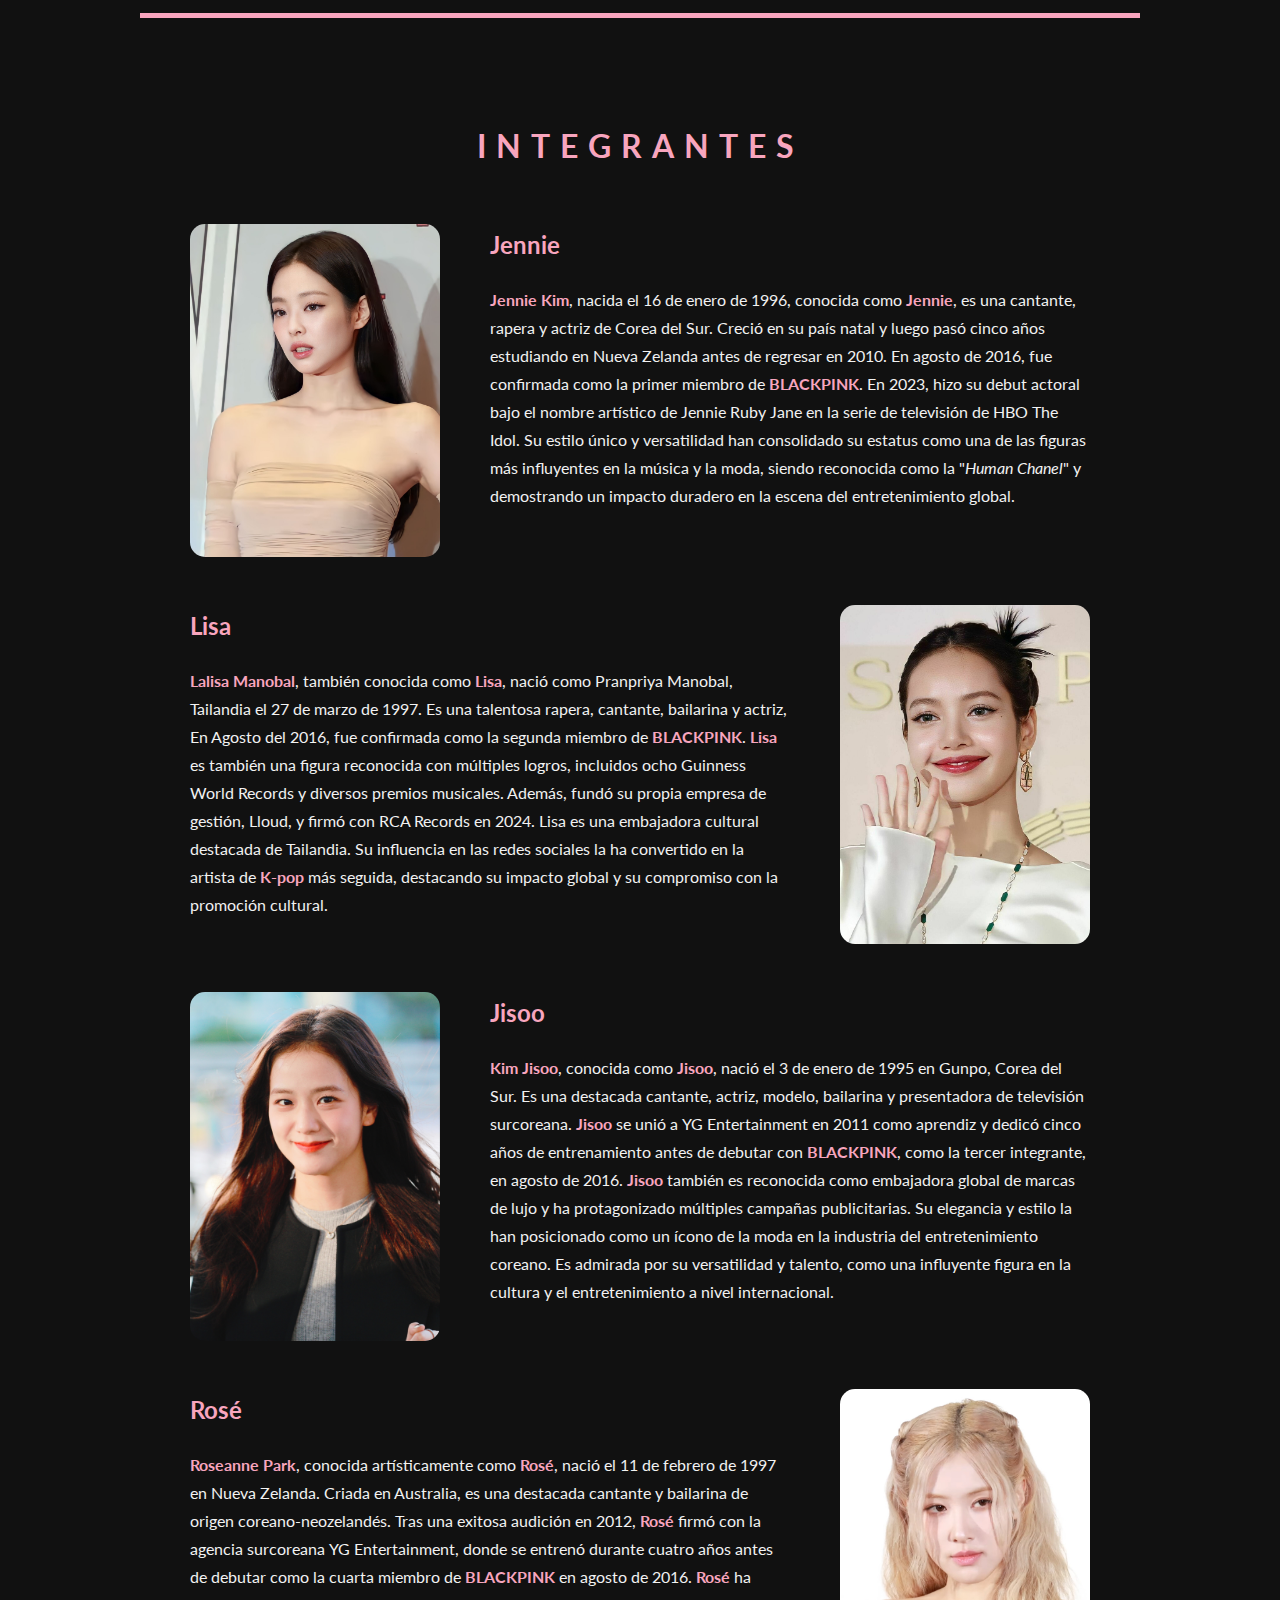
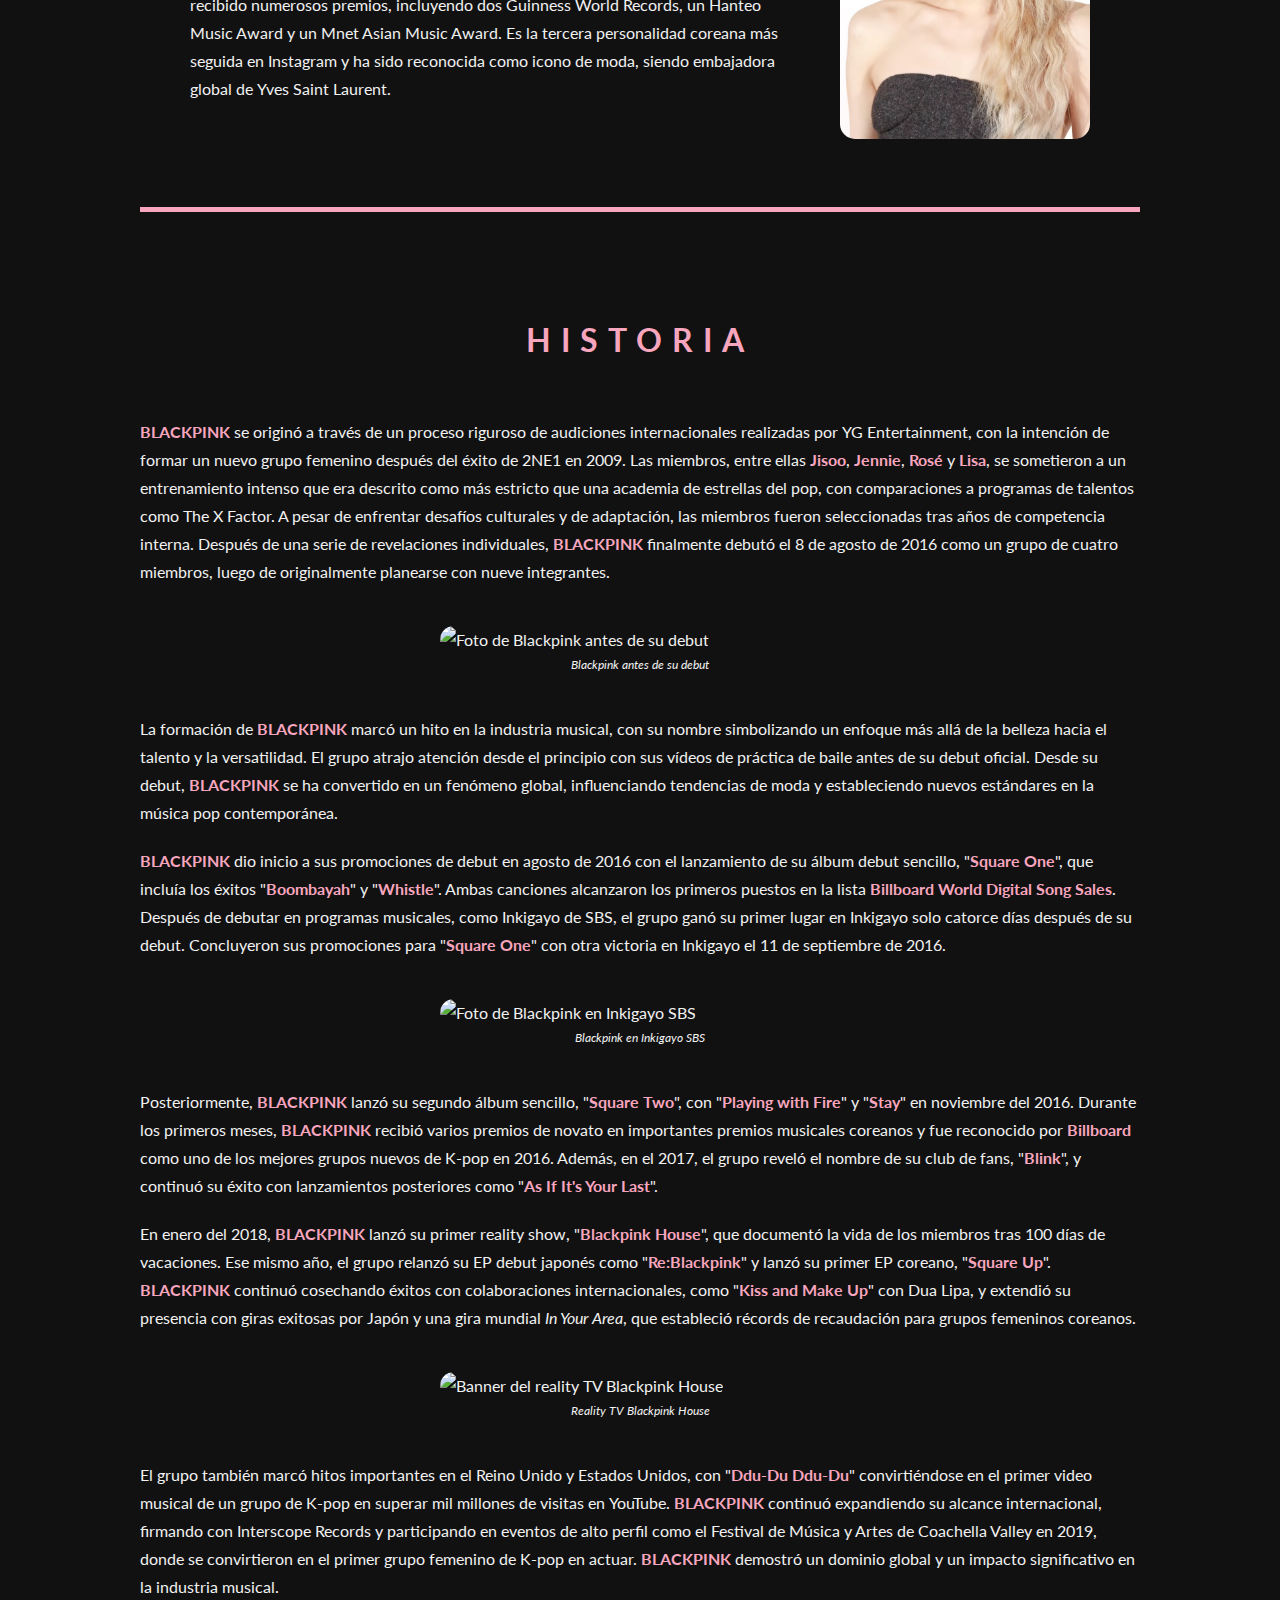
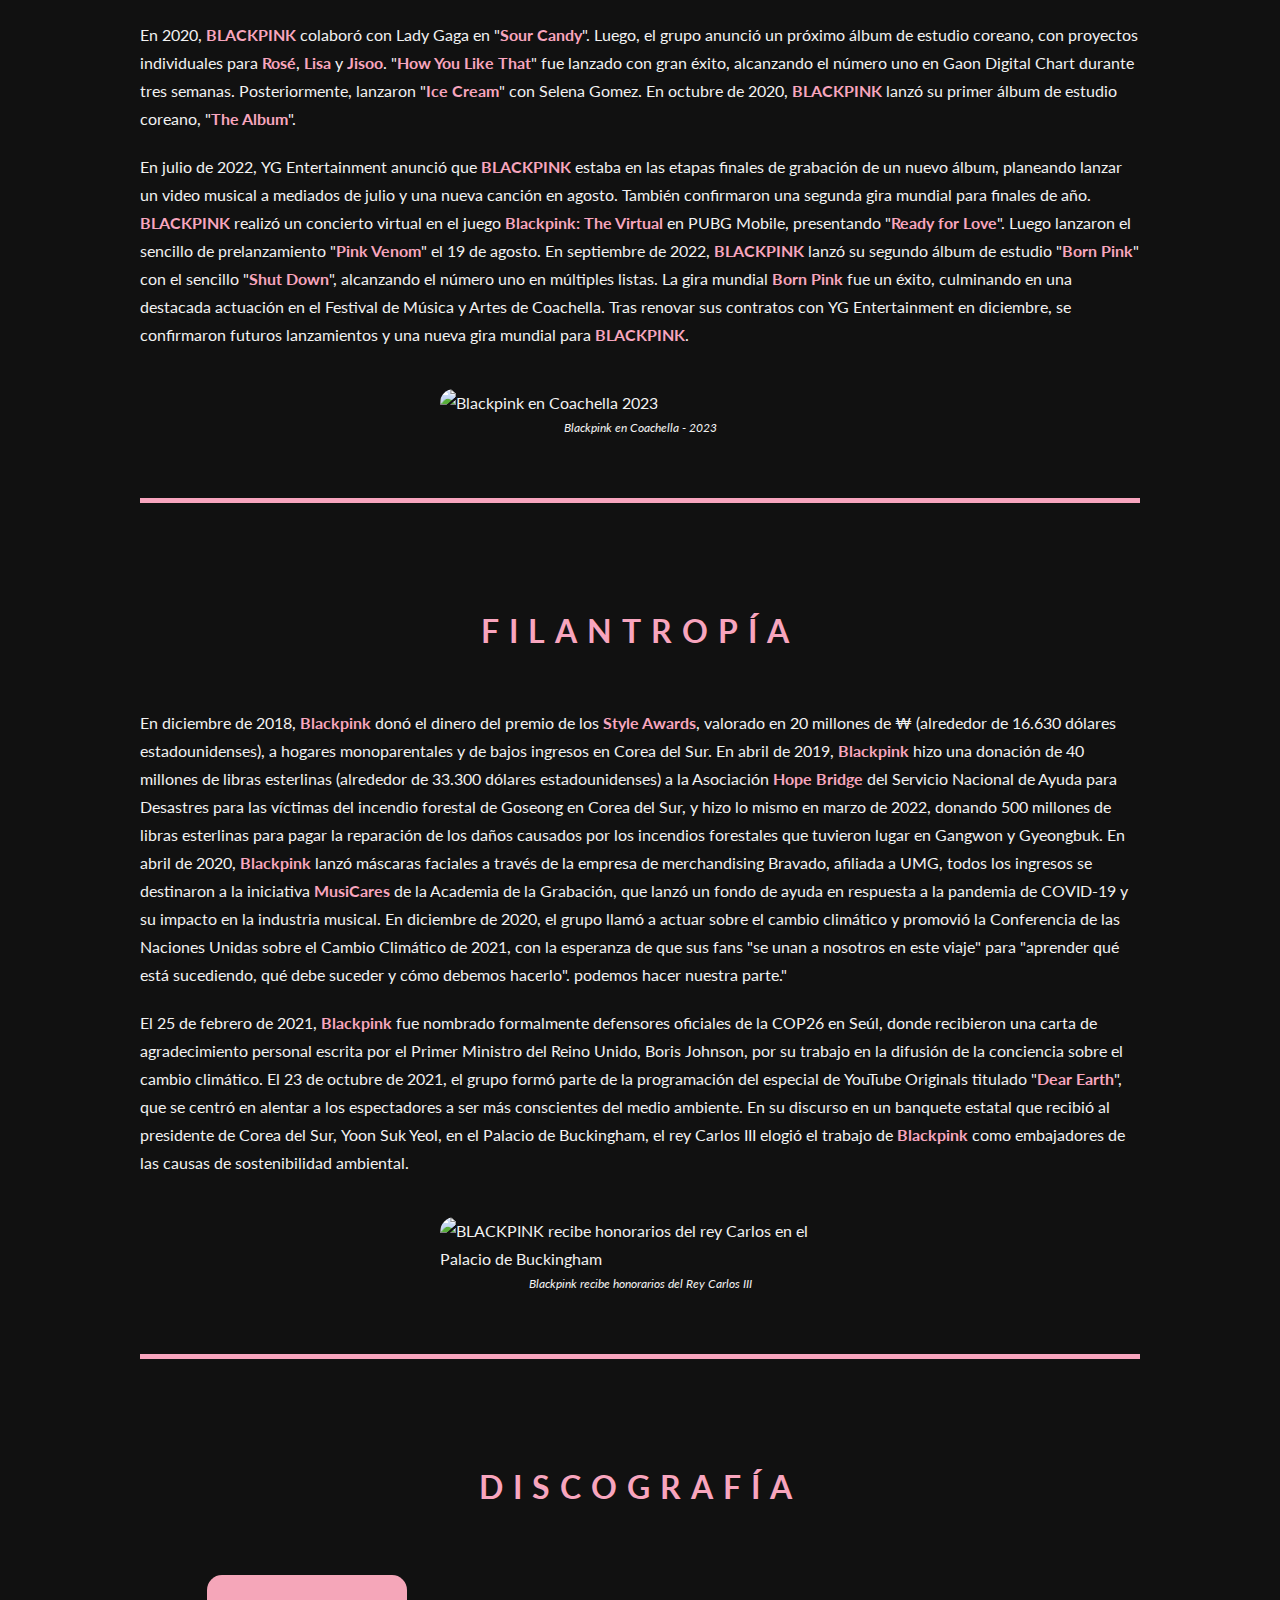
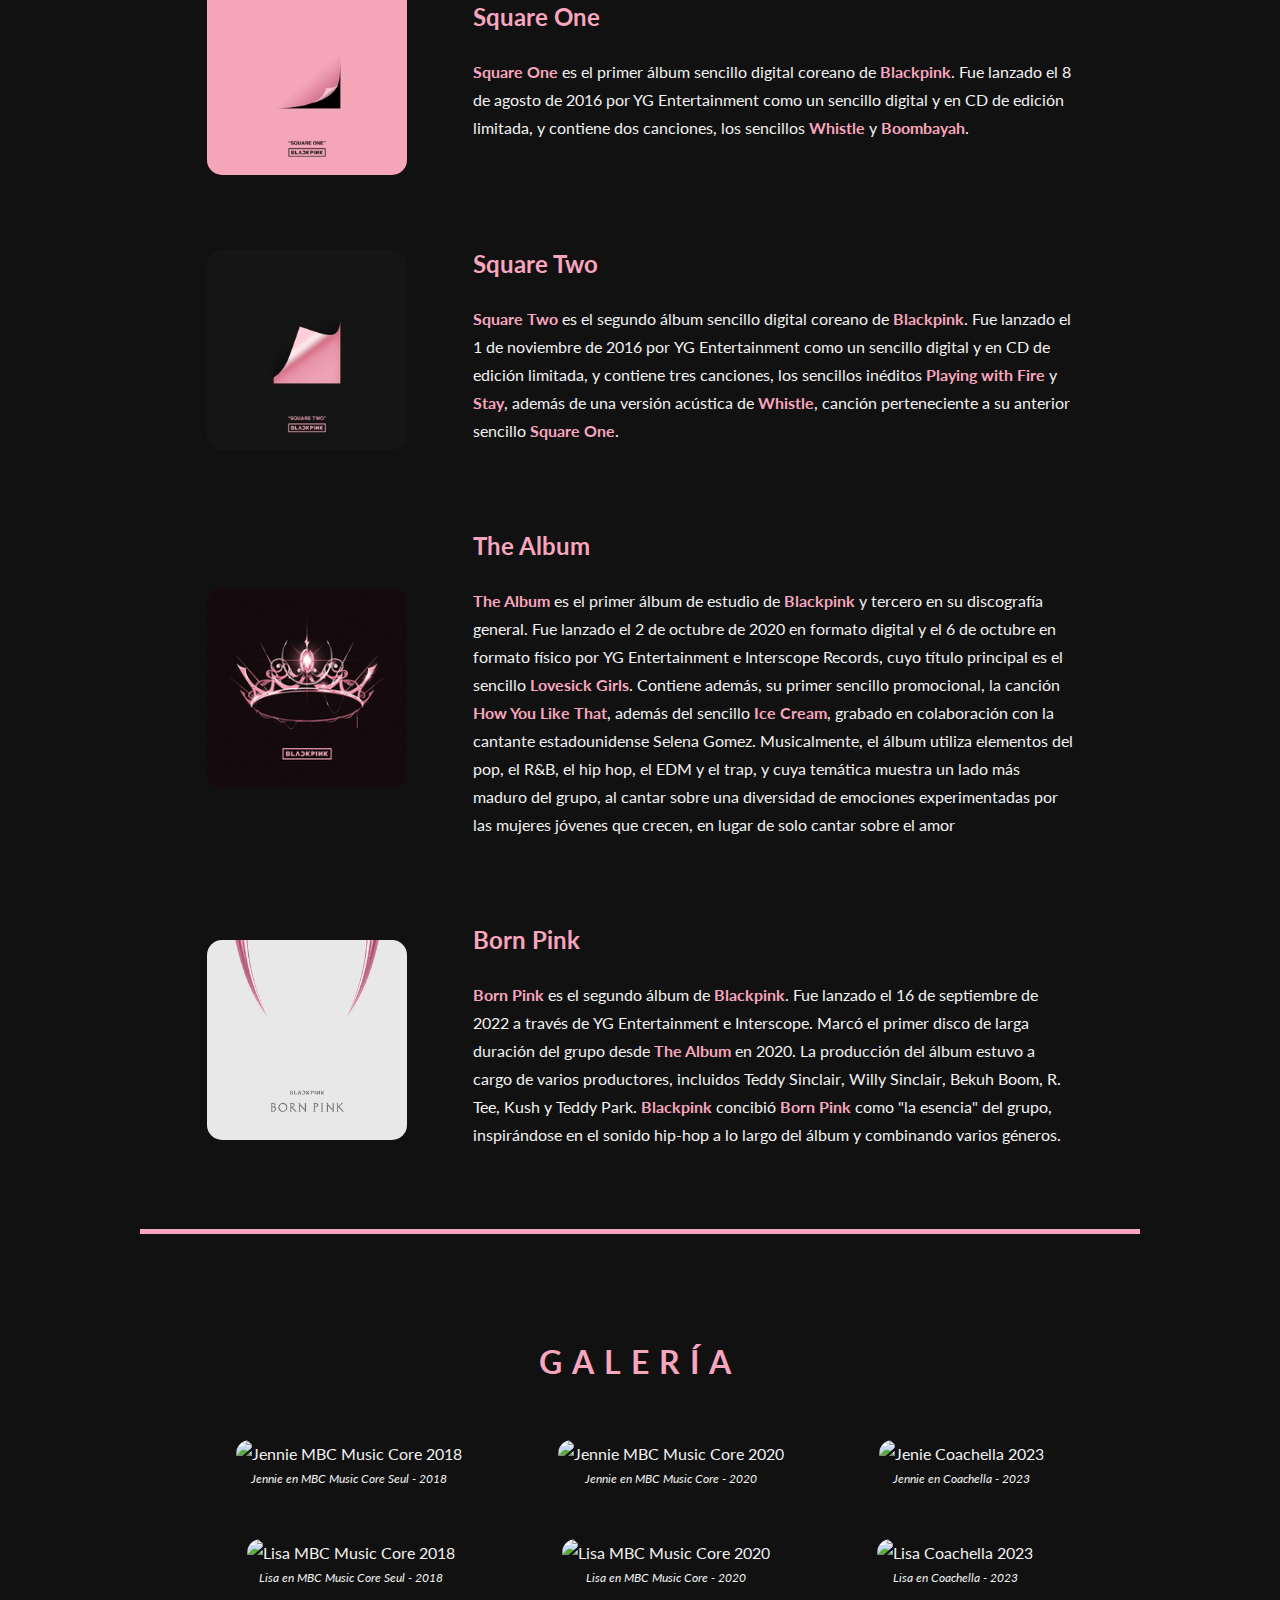
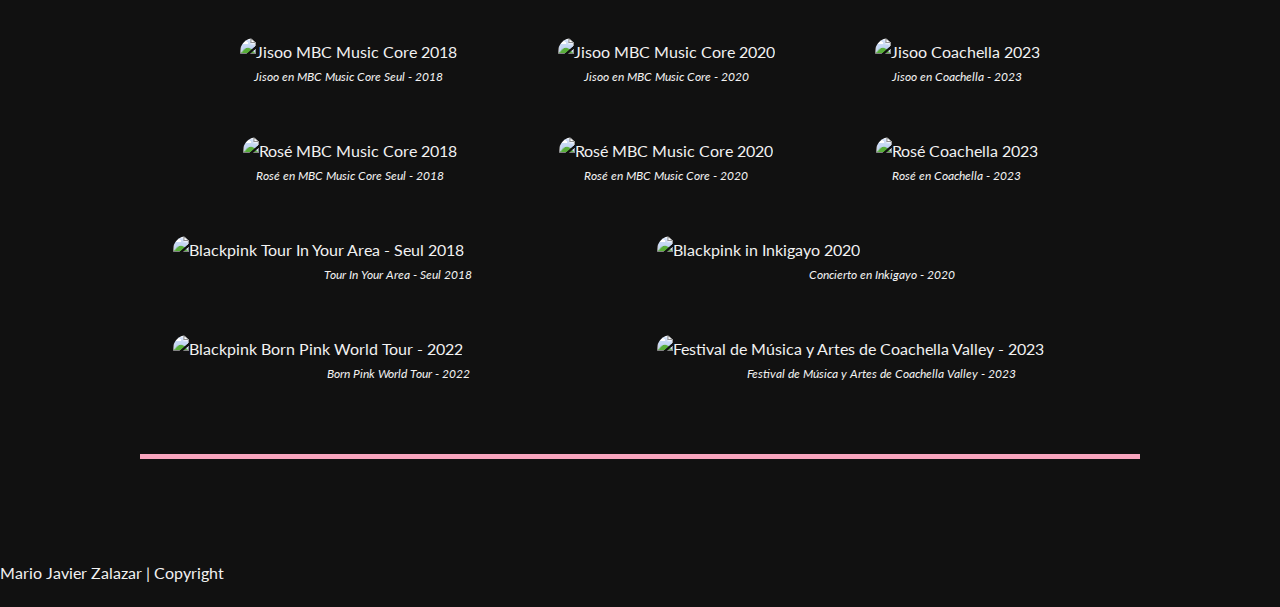
==== commit 817d9fe4: "Se cargan pies de paginas" ====
--- a/index.html
+++ b/index.html
@@ -3,7 +3,7 @@
 
 <head>
     <meta charset="UTF-8">
-    <link rel="shortcut icon" href="img/ico.png" type="image/x-icon">
+    <link rel="shortcut icon" href="img/ico.svg" type="image/x-icon">
     <meta name="viewport" content="width=device-width, initial-scale=1.0">
     <link rel="stylesheet" href="css/style.css">
     <title>Blackpink</title>
@@ -100,7 +100,8 @@
             <p><strong lang="en">BLACKPINK</strong> se originó a través de un proceso riguroso de audiciones internacionales realizadas por <span lang="en">YG Entertainment</span>, con la intención de formar un nuevo grupo femenino después del éxito de 2NE1 en 2009. Las miembros, entre ellas <strong lang="kr">Jisoo</strong>, <strong lang="en">Jennie</strong>, <strong>Rosé</strong> y <strong lang="en">Lisa</strong>, se sometieron a un entrenamiento intenso que era descrito como más estricto que una academia de estrellas del pop, con comparaciones a programas de talentos como The X Factor. A pesar de enfrentar desafíos culturales y de adaptación, las miembros fueron seleccionadas tras años de competencia interna. Después de una serie de revelaciones individuales, <strong lang="en">BLACKPINK</strong> finalmente debutó el 8 de agosto de 2016 como un grupo de cuatro miembros, luego de originalmente planearse con nueve integrantes.</p>
 
             <div class="photoHistory">
-                <img src="img/debut.webp" alt="Foto de Blackpink antes de su debut" title="Blackpink antes de su debut">
+                <img src="img/historia/debut.webp" alt="Foto de Blackpink antes de su debut">
+                <p class="photoFoot">Blackpink antes de su debut</p>
             </div>
 
             <p>La formación de <strong lang="en">BLACKPINK</strong> marcó un hito en la industria musical, con su nombre simbolizando un enfoque más allá de la belleza hacia el talento y la versatilidad. El grupo atrajo atención desde el principio con sus vídeos de práctica de baile antes de su debut oficial. Desde su debut, <strong lang="en">BLACKPINK</strong> se ha convertido en un fenómeno global, influenciando tendencias de moda y estableciendo nuevos estándares en la música pop contemporánea.</p>
@@ -108,7 +109,8 @@
             <p><strong lang="en">BLACKPINK</strong> dio inicio a sus promociones de debut en agosto de 2016 con el lanzamiento de su álbum debut sencillo, "<strong lang="en">Square One</strong>", que incluía los éxitos "<strong lang="en">Boombayah</strong>" y "<strong lang="en">Whistle</strong>". Ambas canciones alcanzaron los primeros puestos en la lista <strong lang="en">Billboard World Digital Song Sales</strong>. Después de debutar en programas musicales, como <span lang="kr">Inkigayo</span> de SBS, el grupo ganó su primer lugar en <span lang="kr">Inkigayo</span> solo catorce días después de su debut. Concluyeron sus promociones para "<strong lang="en">Square One</strong>" con otra victoria en <span lang="kr">Inkigayo</span> el 11 de septiembre de 2016.</p>
 
             <div class="photoHistory">
-                <img src="img/blackpinkInInkigayo.jpg" alt="Foto de Blackpink en Inkigayo SBS" title="Blackpink en Inkigayo SBS">
+                <img src="img/historia/blackpinkInInkigayo.jpg" alt="Foto de Blackpink en Inkigayo SBS">
+                <p class="photoFoot">Blackpink en Inkigayo SBS</p>
             </div>
 
             <p>Posteriormente, <strong lang="en">BLACKPINK</strong> lanzó su segundo álbum sencillo, "<strong lang="en">Square Two</strong>", con "<strong lang="en">Playing with Fire</strong>" y "<strong lang="en">Stay</strong>" en noviembre del 2016. Durante los primeros meses, <strong lang="en">BLACKPINK</strong> recibió varios premios de novato en importantes premios musicales coreanos y fue reconocido por <strong lang="en">Billboard</strong> como uno de los mejores grupos nuevos de <span lang="en">K-pop</span> en 2016. Además, en el 2017, el grupo reveló el nombre de su club de fans, "<strong lang="en">Blink</strong>", y continuó su éxito con lanzamientos posteriores como "<strong lang="en">As If It's Your Last</strong>".</p>
@@ -116,7 +118,8 @@
             <p>En enero del 2018, <strong lang="en">BLACKPINK</strong> lanzó su primer reality show, "<strong lang="en">Blackpink House</strong>", que documentó la vida de los miembros tras 100 días de vacaciones. Ese mismo año, el grupo relanzó su EP debut japonés como "<strong lang="en">Re:Blackpink</strong>" y lanzó su primer EP coreano, "<strong lang="en">Square Up</strong>". <strong lang="en">BLACKPINK</strong> continuó cosechando éxitos con colaboraciones internacionales, como "<strong lang="en">Kiss and Make Up</strong>" con Dua Lipa, y extendió su presencia con giras exitosas por Japón y una gira mundial <em lang="en">In Your Area</em>, que estableció récords de recaudación para grupos femeninos coreanos.</p>
 
             <div class="photoHistory">
-                <img src="img/blackpinkHouse.jpg" alt="Banner del reality TV Blackpink House" title="Reality TV Blackpink House">
+                <img src="img/historia/blackpinkHouse.jpg" alt="Banner del reality TV Blackpink House">
+                <p class="photoFoot">Reality TV Blackpink House</p>
             </div>
 
             <p>El grupo también marcó hitos importantes en el Reino Unido y Estados Unidos, con "<strong lang="en">Ddu-Du Ddu-Du</strong>" convirtiéndose en el primer video musical de un grupo de <span lang="en">K-pop</span> en superar mil millones de visitas en <span lang="en">YouTube</span>. <strong lang="en">BLACKPINK</strong> continuó expandiendo su alcance internacional, firmando con <span lang="en">Interscope Records</span> y participando en eventos de alto perfil como el Festival de Música y Artes de <span lang="en">Coachella Valley</span> en 2019, donde se convirtieron en el primer grupo femenino de <span lang="en">K-pop</span> en actuar. <strong lang="en">BLACKPINK</strong> demostró un dominio global y un impacto significativo en la industria musical.</p>
@@ -126,7 +129,8 @@
             <p>En julio de 2022, <span lang="en">YG Entertainment</span> anunció que <strong lang="en">BLACKPINK</strong> estaba en las etapas finales de grabación de un nuevo álbum, planeando lanzar un video musical a mediados de julio y una nueva canción en agosto. También confirmaron una segunda gira mundial para finales de año. <strong lang="en">BLACKPINK</strong> realizó un concierto virtual en el juego <strong lang="en">Blackpink: The Virtual</strong> en <abbr title="Playerunknown’s Battlegrounds">PUBG</abbr> Mobile, presentando "<strong lang="en">Ready for Love</strong>". Luego lanzaron el sencillo de prelanzamiento "<strong lang="en">Pink Venom</strong>" el 19 de agosto. En septiembre de 2022, <strong lang="en">BLACKPINK</strong> lanzó su segundo álbum de estudio "<strong lang="en">Born Pink</strong>" con el sencillo "<strong lang="en">Shut Down</strong>", alcanzando el número uno en múltiples listas. La gira mundial <strong lang="en">Born Pink</strong> fue un éxito, culminando en una destacada actuación en el Festival de Música y Artes de <span lang="en">Coachella</span>. Tras renovar sus contratos con <span lang="en">YG Entertainment</span> en diciembre, se confirmaron futuros lanzamientos y una nueva gira mundial para <strong lang="en">BLACKPINK</strong>.</p>
 
             <div class="photoHistory">
-                <img src="img/coachella2023.jpg" alt="Blackpink en Coachella 2023" title="Blackpink en Coachella 2023">
+                <img src="img/historia/coachella2023.jpg" alt="Blackpink en Coachella 2023">
+                <p class="photoFoot">Blackpink en Coachella - 2023</p>
             </div>
 
         </section>
@@ -138,7 +142,8 @@
             <p>El 25 de febrero de 2021, <strong lang="en">Blackpink</strong> fue nombrado formalmente defensores oficiales de la <abbr title="Conferencia de las Naciones Unidas sobre el Cambio Climático">COP26</abbr> en Seúl, donde recibieron una carta de agradecimiento personal escrita por el Primer Ministro del Reino Unido, <span lang="en">Boris Johnson</span>, por su trabajo en la difusión de la conciencia sobre el cambio climático. El 23 de octubre de 2021, el grupo formó parte de la programación del especial de <span lang="en">YouTube Originals</span> titulado "<strong lang="en">Dear Earth</strong>", que se centró en alentar a los espectadores a ser más conscientes del medio ambiente. En su discurso en un banquete estatal que recibió al presidente de Corea del Sur, <span lang="kr">Yoon Suk Yeol</span>, en el Palacio de <span lang="en">Buckingham</span>, el rey Carlos III elogió el trabajo de <strong lang="en">Blackpink</strong> como embajadores de las causas de sostenibilidad ambiental. </p>
 
             <div class="photoHistory">
-                <img src="img/blackpinkandKingCharles.jpg" alt="BLACKPINK recibe honorarios del rey Carlos en el Palacio de Buckingham" title="BLACKPINK recibe honorarios del rey Carlos en el Palacio de Buckingham">
+                <img src="img/filantropia/blackpinkandKingCharles.jpg" alt="BLACKPINK recibe honorarios del rey Carlos en el Palacio de Buckingham" title="BLACKPINK recibe honorarios del rey Carlos en el Palacio de Buckingham">
+                <p class="photoFoot">Blackpink recibe honorarios del Rey Carlos III</p>
             </div>    
 
 
@@ -169,7 +174,7 @@
                 </div>
                 <div class="description">
                     <h3 class="subtitle" lang="en">The Album</h3>
-                    <p><strong lang="en">The Album</strong> es el primer álbum de estudio de <strong lang="en">Blackpink</strong> y tercero en su discografía general. Fue lanzado el 2 de octubre de 2020 en formato digital y el 6 de octubre en formato físico por <span lang="en">YG Entertainment</span> e <span lang="en">Interscope Records</span>, cuyo título principal es el sencillo <strong lang="en">Lovesick Girls</strong>. Contiene además, su primer sencillo promocional, la canción <strong lang="en">How You Like That</strong>, que fue prelanzada el 26 de junio de 2020, además del sencillo <strong lang="en">Ice Cream</strong>, grabado en colaboración con la cantante estadounidense <span lang="en">Selena Gomez</span>. Musicalmente, el álbum utiliza elementos del pop, el R&B, el hip hop, el EDM y el trap, y cuya temática muestra un lado más maduro del grupo, al cantar sobre una diversidad de emociones experimentadas por las mujeres jóvenes que crecen, en lugar de solo cantar sobre el amor</p>
+                    <p><strong lang="en">The Album</strong> es el primer álbum de estudio de <strong lang="en">Blackpink</strong> y tercero en su discografía general. Fue lanzado el 2 de octubre de 2020 en formato digital y el 6 de octubre en formato físico por <span lang="en">YG Entertainment</span> e <span lang="en">Interscope Records</span>, cuyo título principal es el sencillo <strong lang="en">Lovesick Girls</strong>. Contiene además, su primer sencillo promocional, la canción <strong lang="en">How You Like That</strong>, además del sencillo <strong lang="en">Ice Cream</strong>, grabado en colaboración con la cantante estadounidense <span lang="en">Selena Gomez</span>. Musicalmente, el álbum utiliza elementos del pop, el R&B, el hip hop, el EDM y el trap, y cuya temática muestra un lado más maduro del grupo, al cantar sobre una diversidad de emociones experimentadas por las mujeres jóvenes que crecen, en lugar de solo cantar sobre el amor</p>
                 </div>
             </div>
             <div class="albunCard">
@@ -191,19 +196,19 @@
                             <div class="photoVertical">
                                 <img src="img/galery/2018/jennieMBCMusicCore18.jpg" alt="Jennie MBC Music Core 2018">
                             </div>
-                            <p>Jennie en MBC Music Core Seul - 2018</p>
+                            <p class="photoFoot">Jennie en MBC Music Core Seul - 2018</p>
                         </div>
                         <div class="photoGalery">
                             <div class="photoVertical">
                                 <img src="img/galery/2020/jennieMBCMusicCore20.jpg" alt="Jennie MBC Music Core 2020">
                             </div>
-                            <p>Jennie en MBC Music Core - 2020</p>
+                            <p class="photoFoot">Jennie en MBC Music Core - 2020</p>
                         </div>
                         <div class="photoGalery">
                             <div class="photoVertical">
                                 <img src="img/galery/2023/jennieCoachella2023.jpg" alt="Jenie Coachella 2023">
                             </div>
-                            <p>Jennie en Coachella - 2023</p>
+                            <p class="photoFoot">Jennie en Coachella - 2023</p>
                         </div>
                     </div>
                     <div class="photoGrid">
@@ -211,19 +216,19 @@
                             <div class="photoVertical">
                                 <img src="img/galery/2018/lisaMBCMusicCore18.jpg" alt="Lisa MBC Music Core 2018">
                             </div>
-                            <p>Lisa en MBC Music Core Seul - 2018</p>
+                            <p class="photoFoot">Lisa en MBC Music Core Seul - 2018</p>
                         </div>
                         <div class="photoGalery">
                             <div class="photoVertical">
                                 <img src="img/galery/2020/lisaMBCMusicCore20.jpg" alt="Lisa MBC Music Core 2020">
                             </div>
-                            <p>Lisa en MBC Music Core - 2020</p>
+                            <p class="photoFoot">Lisa en MBC Music Core - 2020</p>
                         </div>
                         <div class="photoGalery">
                             <div class="photoVertical">
                                 <img src="img/galery/2023/lisaCoachella2023.jpg" alt="Lisa Coachella 2023">
                             </div>
-                            <p>Lisa en Coachella - 2023</p>
+                            <p class="photoFoot">Lisa en Coachella - 2023</p>
                         </div>
                     </div>
                     <div class="photoGrid">
@@ -231,19 +236,19 @@
                             <div class="photoVertical">
                                 <img src="img/galery/2018/jisooMBCMusicCore18.jpg" alt="Jisoo MBC Music Core 2018">
                             </div>
-                            <p>Jisoo en MBC Music Core Seul - 2018</p>
+                            <p class="photoFoot">Jisoo en MBC Music Core Seul - 2018</p>
                         </div>
                         <div class="photoGalery">
                             <div class="photoVertical">
                                 <img src="img/galery/2020/jisooMBCMusicCore20.jpg" alt="Jisoo MBC Music Core 2020">
                             </div>
-                            <p>Jisoo en MBC Music Core - 2020</p>
+                            <p class="photoFoot">Jisoo en MBC Music Core - 2020</p>
                         </div>
                         <div class="photoGalery">
                             <div class="photoVertical">
                                 <img src="img/galery/2023/jisooCoachella2023.jpg" alt="Jisoo Coachella 2023">
                             </div>
-                            <p>Jisoo en Coachella - 2023</p>
+                            <p class="photoFoot">Jisoo en Coachella - 2023</p>
                         </div>
                     </div>
                     <div class="photoGrid">
@@ -251,19 +256,19 @@
                             <div class="photoVertical">
                                 <img src="img/galery/2018/roseMBCMusicCore18.jpg" alt="Rosé MBC Music Core 2018">
                             </div>
-                            <p>Rosé en MBC Music Core Seul - 2018</p>
+                            <p class="photoFoot">Rosé en MBC Music Core Seul - 2018</p>
                         </div>
                         <div class="photoGalery">
                             <div class="photoVertical">
                                 <img src="img/galery/2020/roseMBCMusicCore20.jpg" alt="Rosé MBC Music Core 2020">
                             </div>
-                            <p>Rosé en MBC Music Core - 2020</p>
+                            <p class="photoFoot">Rosé en MBC Music Core - 2020</p>
                         </div>
                         <div class="photoGalery">
                             <div class="photoVertical">
                                 <img src="img/galery/2023/roseCoachella2023.jpg" alt="Rosé Coachella 2023">
                             </div>
-                            <p>Rosé en Coachella - 2023</p>
+                            <p class="photoFoot">Rosé en Coachella - 2023</p>
                         </div>
                     </div>
                     <div class="photoGrid">
@@ -271,13 +276,13 @@
                             <div class="photoVertical">
                                 <img src="img/galery/shows/blackpinkTourInYourAreaSeul2018.jpg" alt="Blackpink Tour In Your Area - Seul 2018">
                             </div>
-                            <p>Tour In Your Area - Seul 2018</p>
+                            <p class="photoFoot">Tour In Your Area - Seul 2018</p>
                         </div>
                         <div class="photoGaleryWidth">
                             <div class="photoVertical">
                                 <img src="img/galery/shows/blackpinkInkigayo2020.jpg" alt="Blackpink in Inkigayo 2020">
                             </div>
-                            <p>Concierto en Inkigayo - 2020</p>
+                            <p class="photoFoot">Concierto en Inkigayo - 2020</p>
                         </div>
                     </div>
                     <div class="photoGrid">
@@ -285,13 +290,13 @@
                             <div class="photoVertical">
                                 <img src="img/galery/shows/blackpinkPinkVenomTour.jpg" alt="Blackpink Born Pink World Tour - 2022">
                             </div>
-                            <p>Born Pink World Tour - 2022</p>
+                            <p class="photoFoot">Born Pink World Tour - 2022</p>
                         </div>
                         <div class="photoGaleryWidth">
                             <div class="photoVertical">
                                 <img src="img/galery/shows/blackpinkcoachella.jpg" alt="Festival de Música y Artes de Coachella Valley - 2023">
                             </div>
-                            <p>Festival de Música y Artes de Coachella Valley - 2023</p>
+                            <p class="photoFoot">Festival de Música y Artes de Coachella Valley - 2023</p>
                         </div>
                     </div>
                 </div>
--- a/css/style.css
+++ b/css/style.css
@@ -22,7 +22,7 @@
 }
 
 img {
-    border-radius: 10px;
+    border-radius: 15px;
     max-width: 100%;
 }
 
@@ -35,14 +35,15 @@
 }
 
 
+h1 {
+    display: none;
+}
+
+
 /* HEADER */
 .banner {   
     width: 800px;
     margin: 60px auto;
-}
-
-h1 {
-    display: none;
 }
 
 nav {
@@ -99,16 +100,21 @@
 }
 
 
-p {
-    margin-bottom: 20px;
-}
-
 .subtitle {
     font-size: 1.5rem;
     margin-bottom: 20px;
 }
 
 
+p {
+    margin-bottom: 20px;
+}
+
+.photoFoot {
+    font-size: 0.75rem;
+    font-style: italic;
+    text-align: center;
+}
 
 /* INTEGRANTES */
 
@@ -148,10 +154,6 @@
 
 /* GALERY */
 
-.photoGrid {
-    text-align: center;
-}
-
 .photoGalery {
     max-width: 300px;
     margin-bottom: 30px;
@@ -160,8 +162,4 @@
 .photoGaleryWidth {
     width: 450px;
     margin-bottom: 30px;
-}
-
-.photoGalery div {
-    background-color: var(--negative);
 }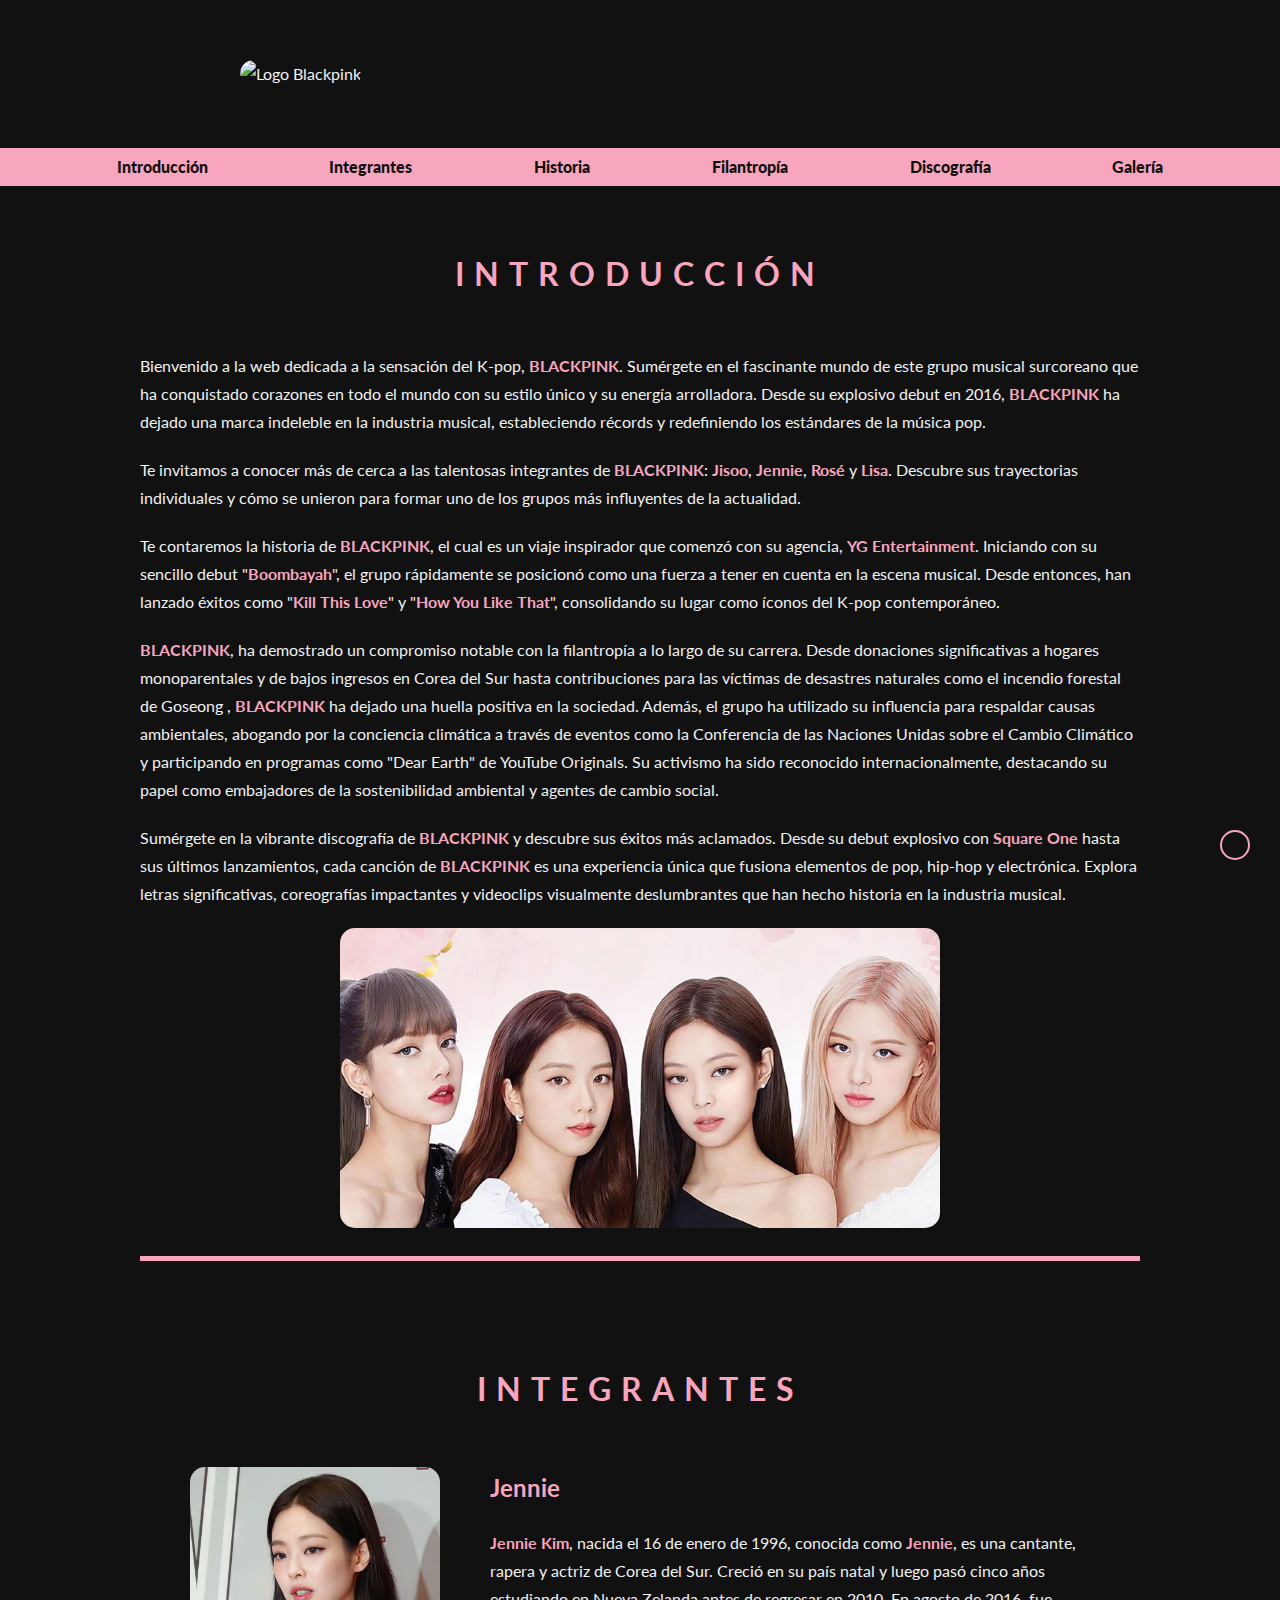
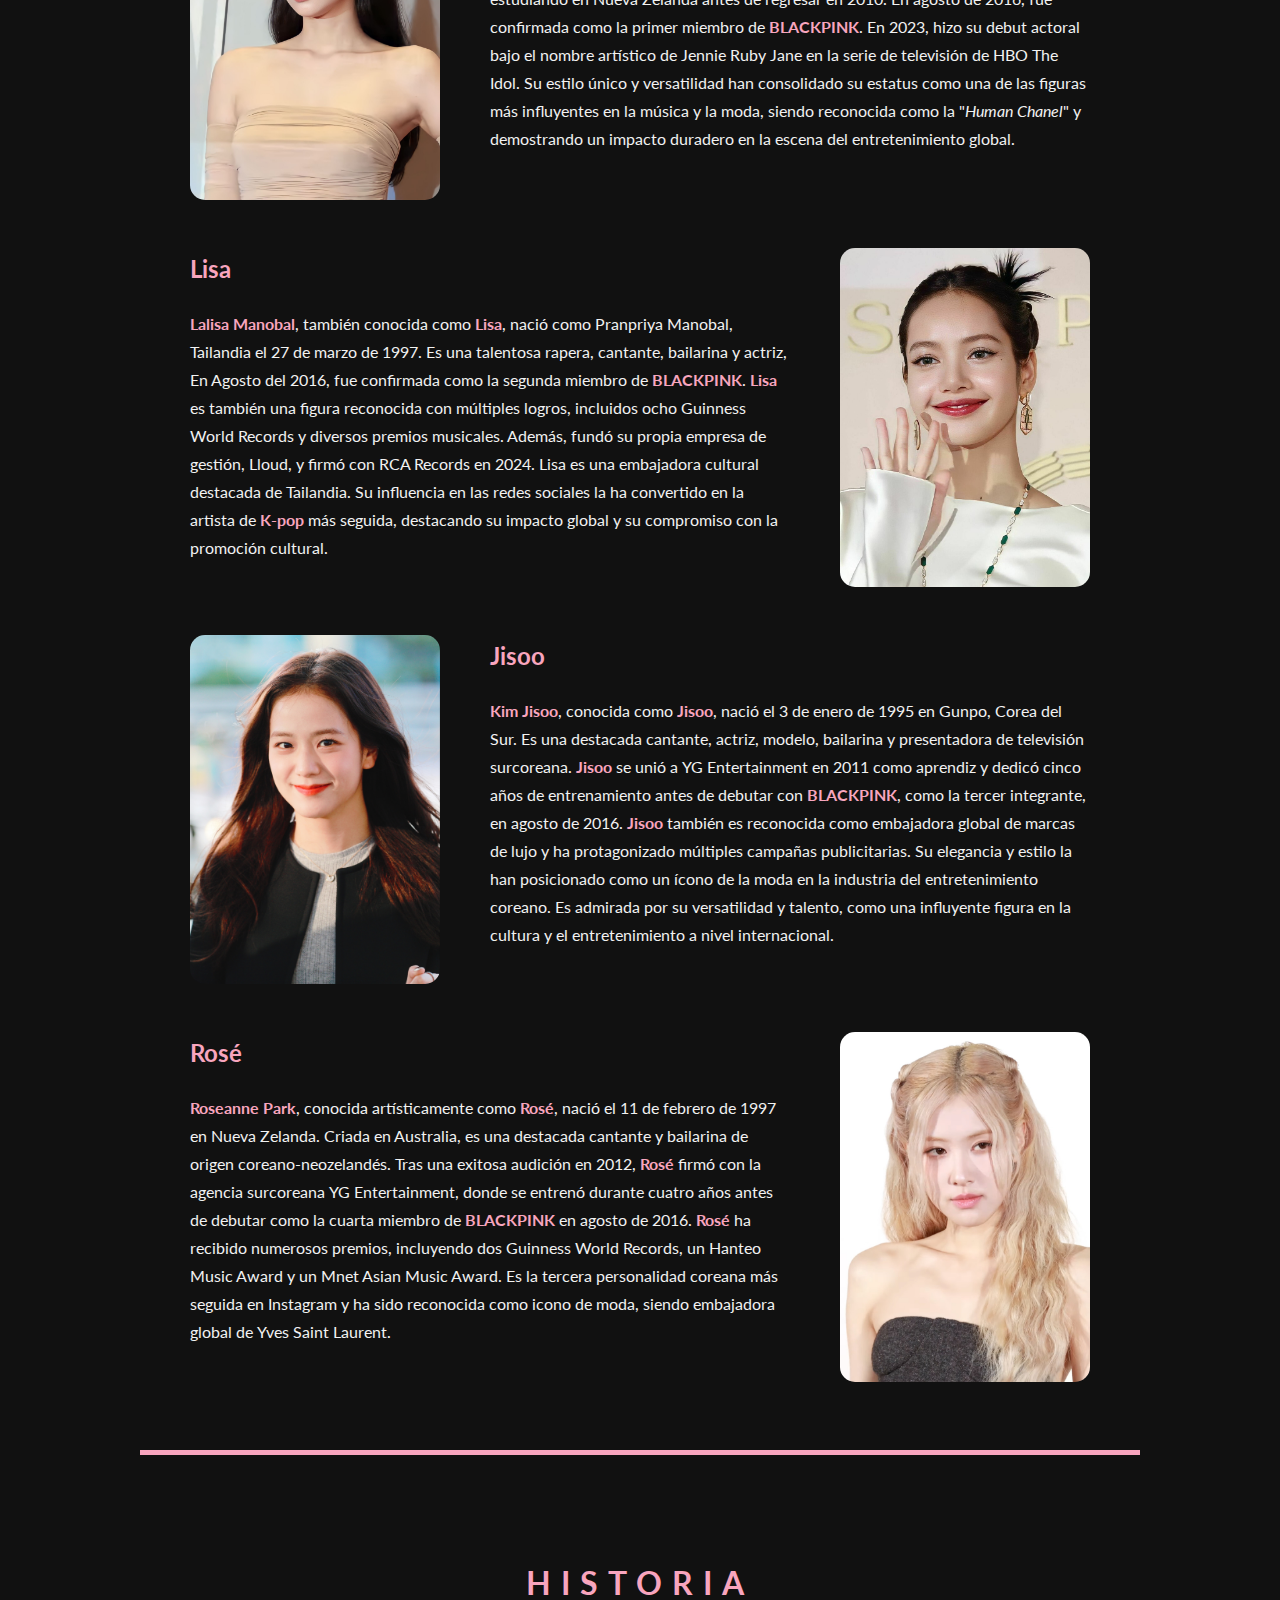
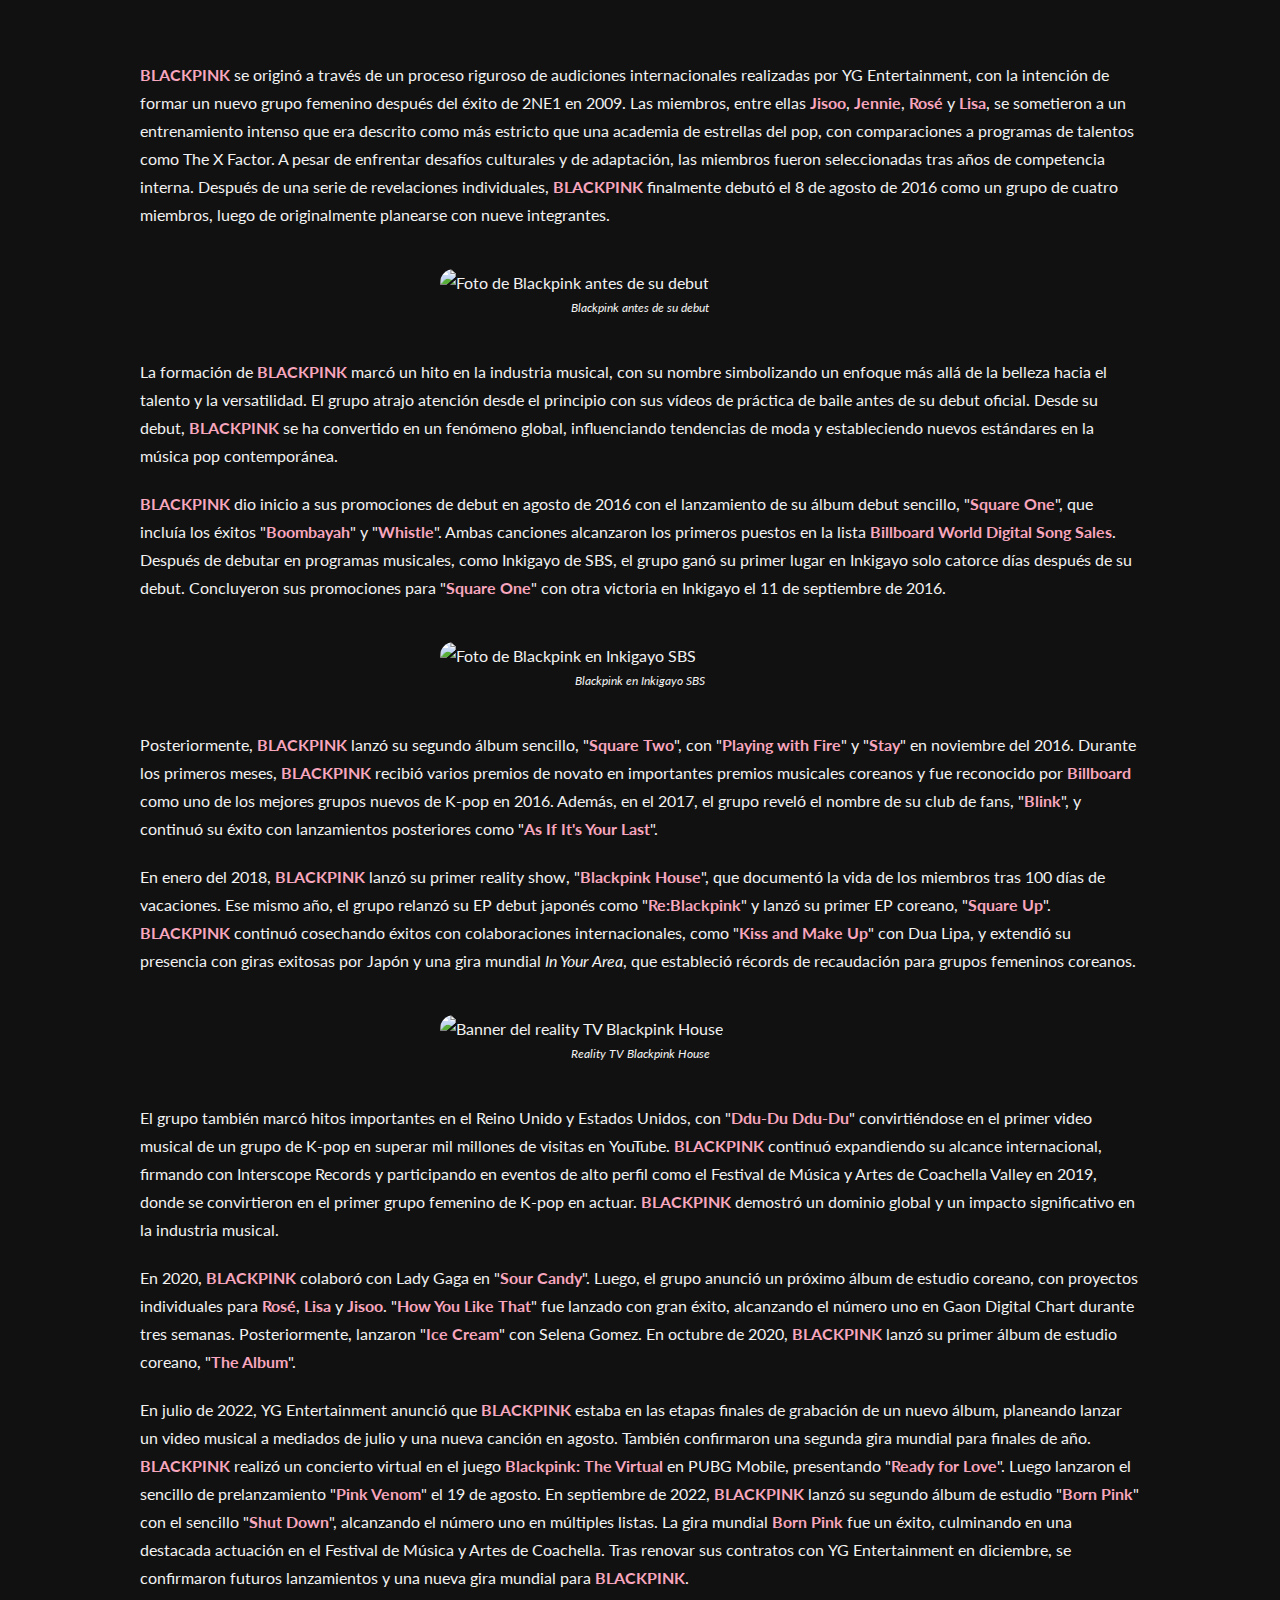
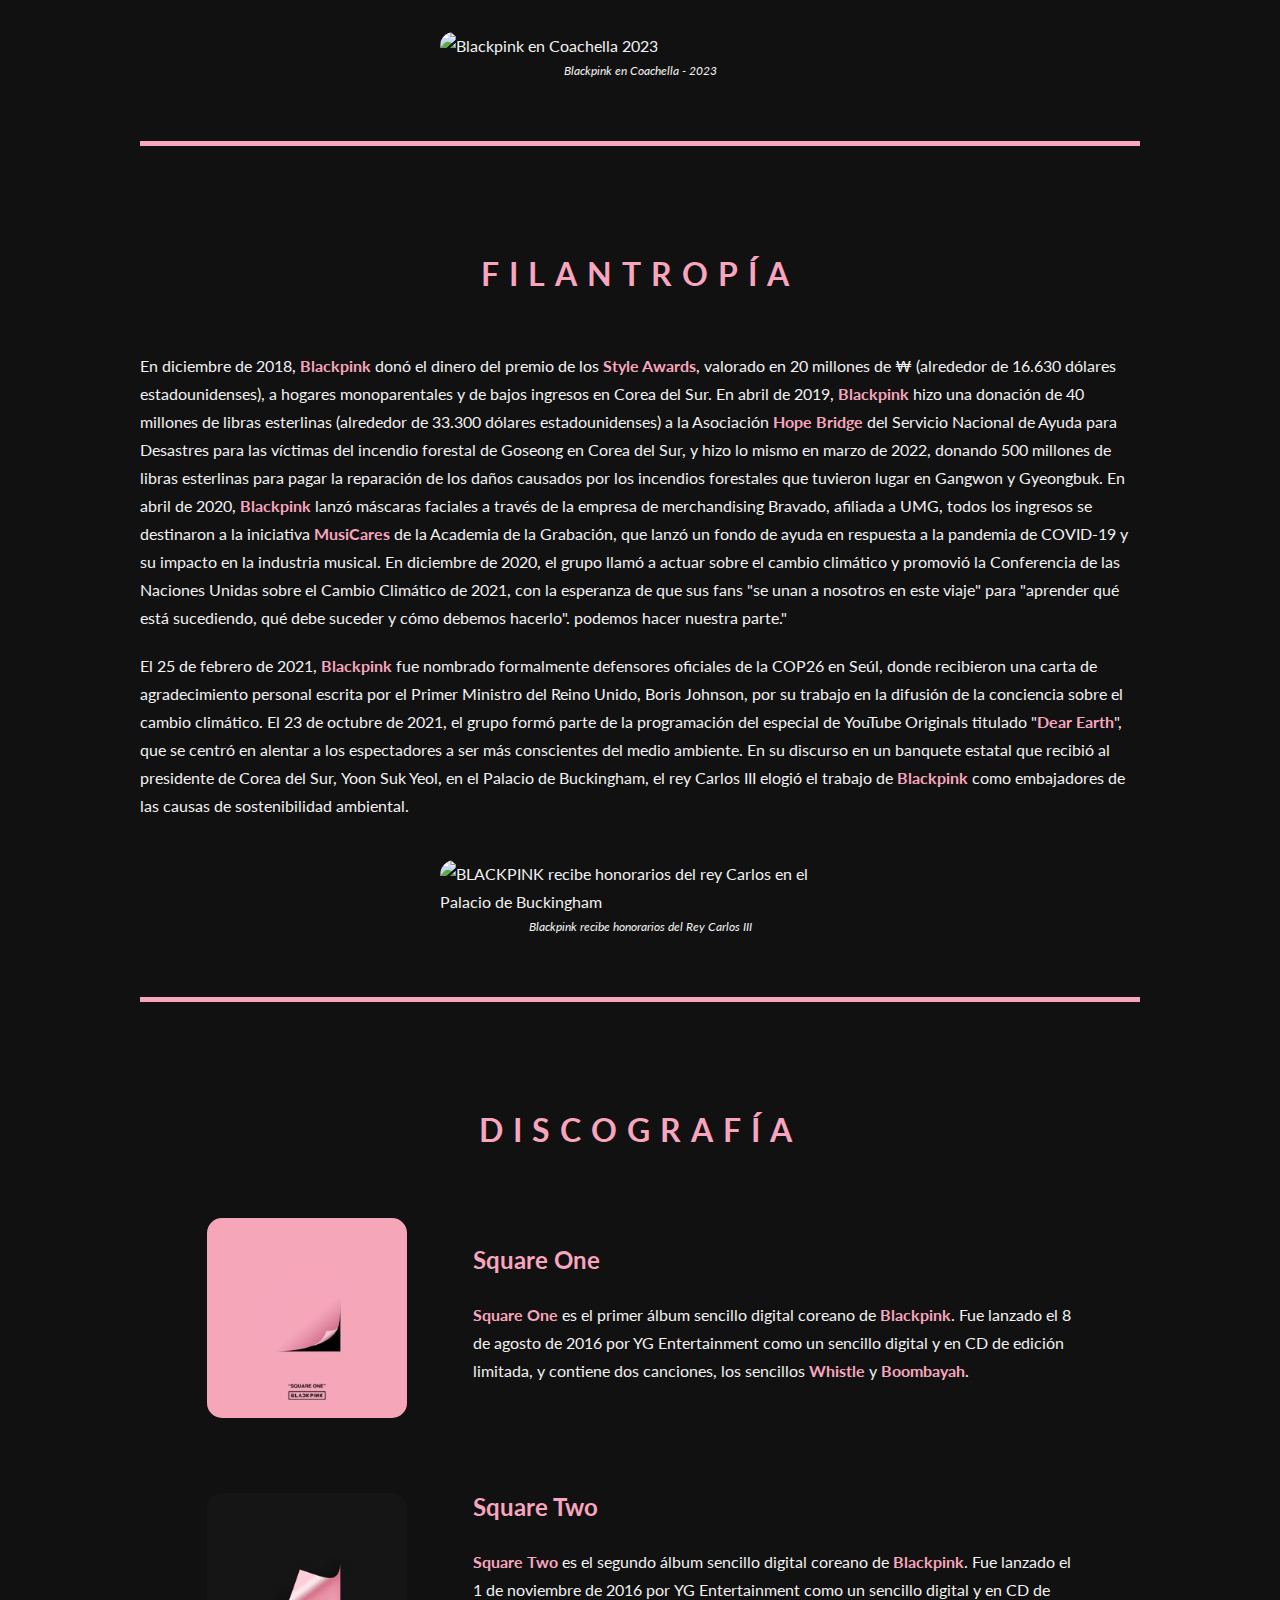
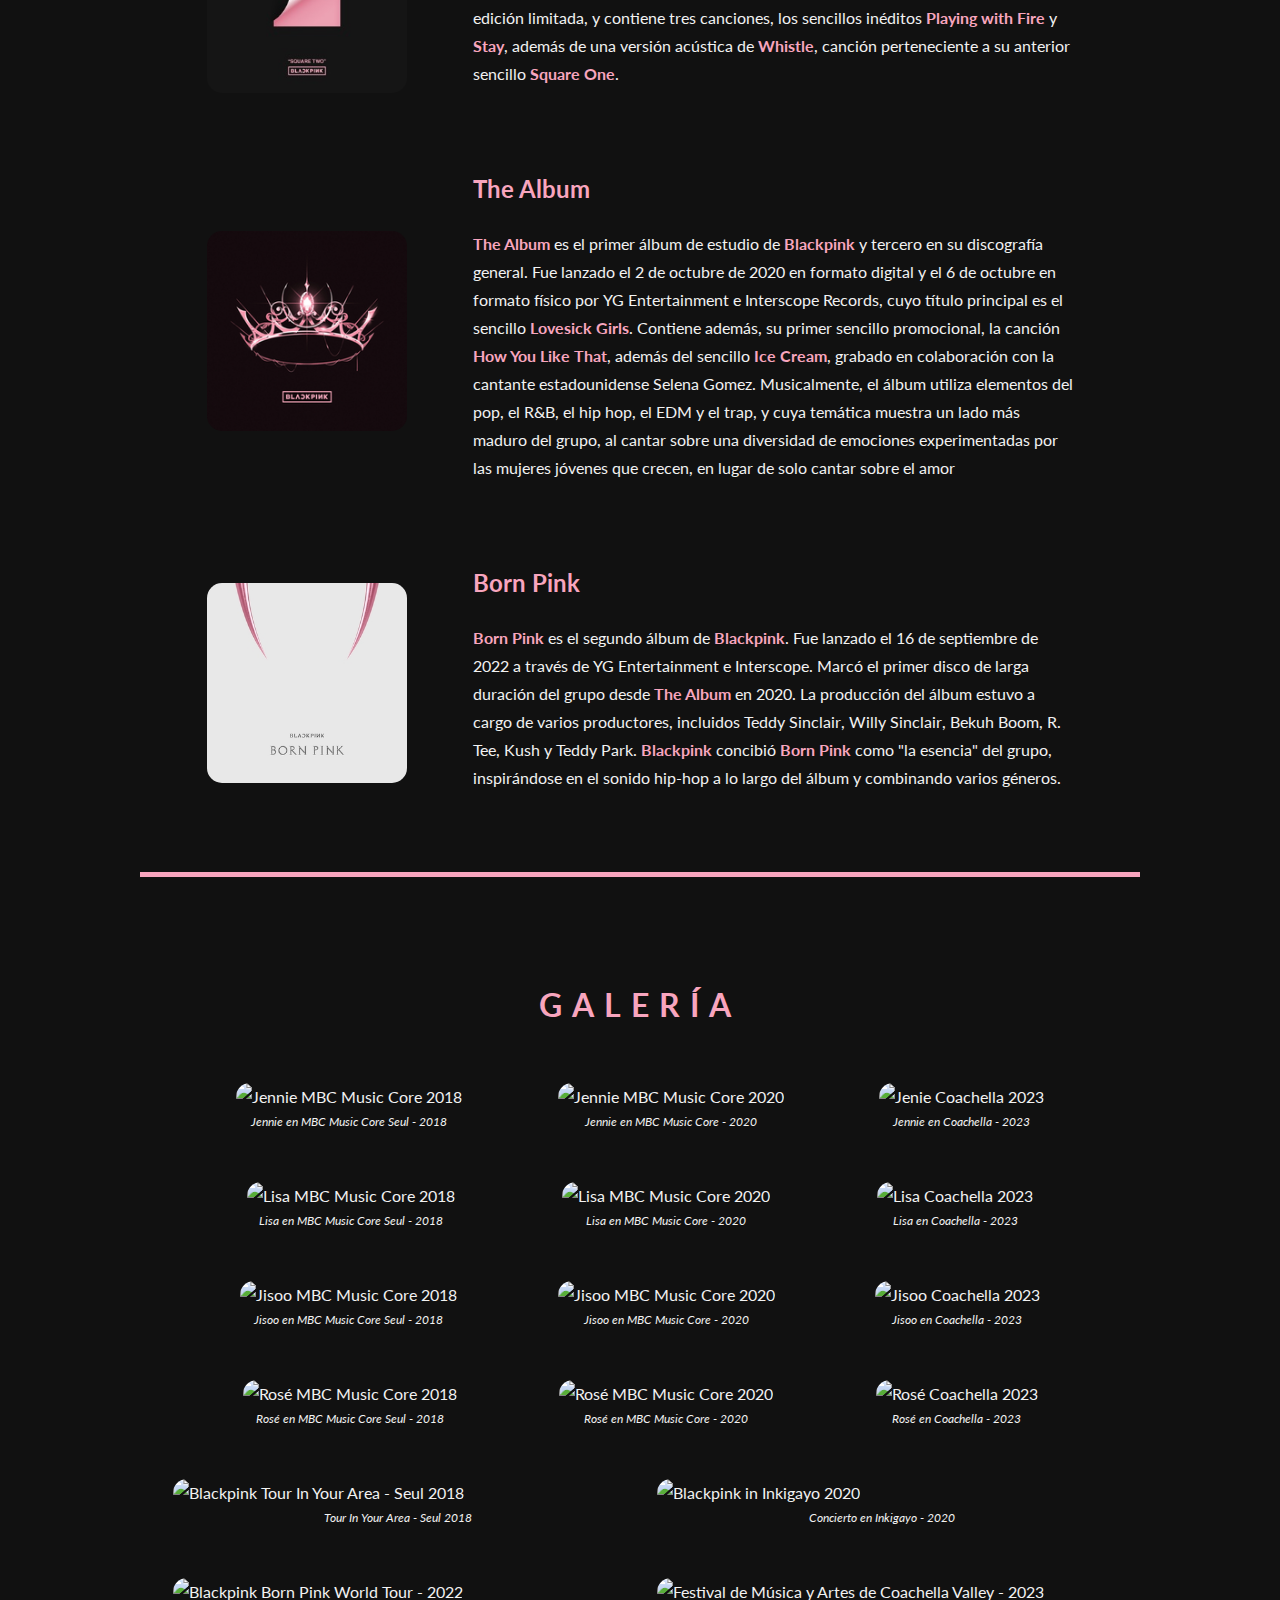
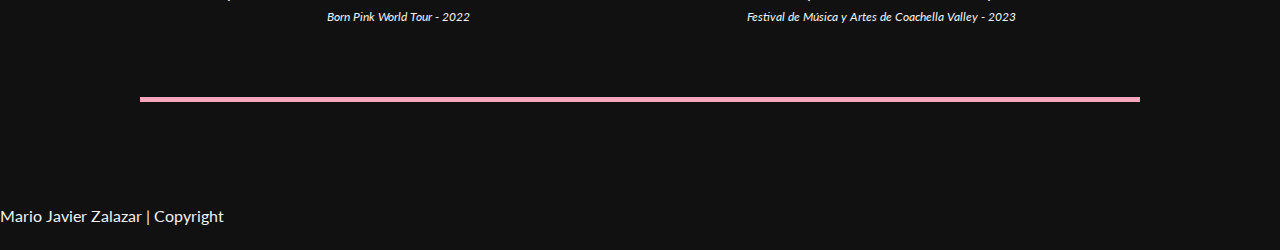
==== commit 5f7d9667: "creamos btn para ir arriba" ====
--- a/index.html
+++ b/index.html
@@ -5,16 +5,17 @@
     <meta charset="UTF-8">
     <link rel="shortcut icon" href="img/ico.svg" type="image/x-icon">
     <meta name="viewport" content="width=device-width, initial-scale=1.0">
+    <script src="https://kit.fontawesome.com/215a6df78a.js" crossorigin="anonymous"></script>
     <link rel="stylesheet" href="css/style.css">
     <title>Blackpink</title>
 </head>
 
 <body>
 
-    <header>
+    <header id="header">
         <h1 lang="en">Blackpink</h1>
-         <div class="banner">
-            <img src="img/banner.png" alt="Logo Blackpink">
+         <div class="logo">
+            <img src="img/logo.png" alt="Logo Blackpink">
          </div>
 
         <nav>
@@ -301,6 +302,8 @@
                     </div>
                 </div>
         </section>
+
+        <p class="btnUp"><a href="#header"><i class="fa-solid fa-arrow-up"></i></a></p>
         
     </main>
     <footer>
--- a/css/style.css
+++ b/css/style.css
@@ -12,6 +12,7 @@
     padding: 0;
     margin: 0;
     box-sizing: border-box;
+    scroll-behavior: smooth;
 }
 
 body  {
@@ -41,7 +42,7 @@
 
 
 /* HEADER */
-.banner {   
+.logo {   
     width: 800px;
     margin: 60px auto;
 }
@@ -116,6 +117,11 @@
     text-align: center;
 }
 
+.banner {
+    max-width: 600px;
+    margin: auto;
+}
+
 /* INTEGRANTES */
 
 .photo {
@@ -162,4 +168,22 @@
 .photoGaleryWidth {
     width: 450px;
     margin-bottom: 30px;
+}
+
+
+.btnUp {
+    width: 30px;
+    height: 30px;
+    text-align: center;
+    border-radius: 50%;
+    position: fixed;
+    right: 30px;
+    bottom: 20px;
+    border: 2px solid var(--primary);
+    background-color: var(--negative);
+}
+
+.btnUp a {
+    text-decoration: none;
+    color: var(--primary);
 }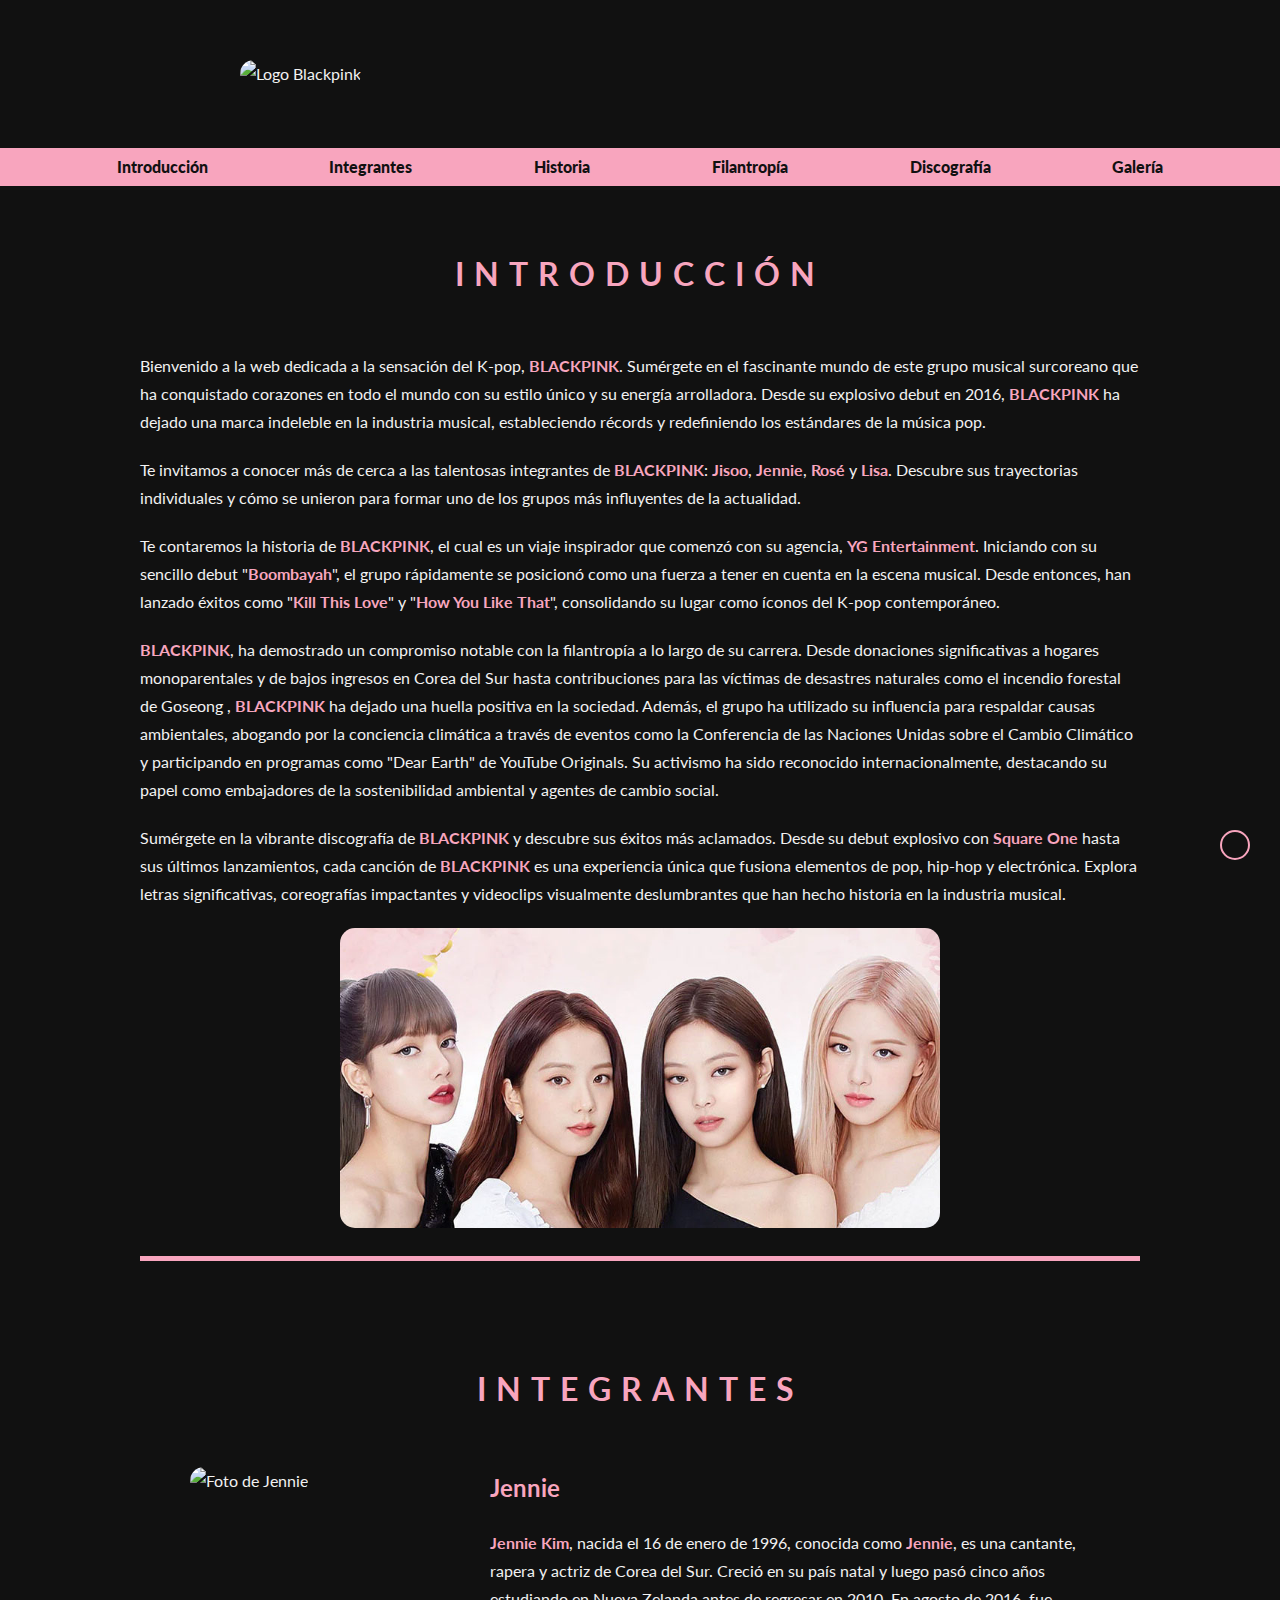
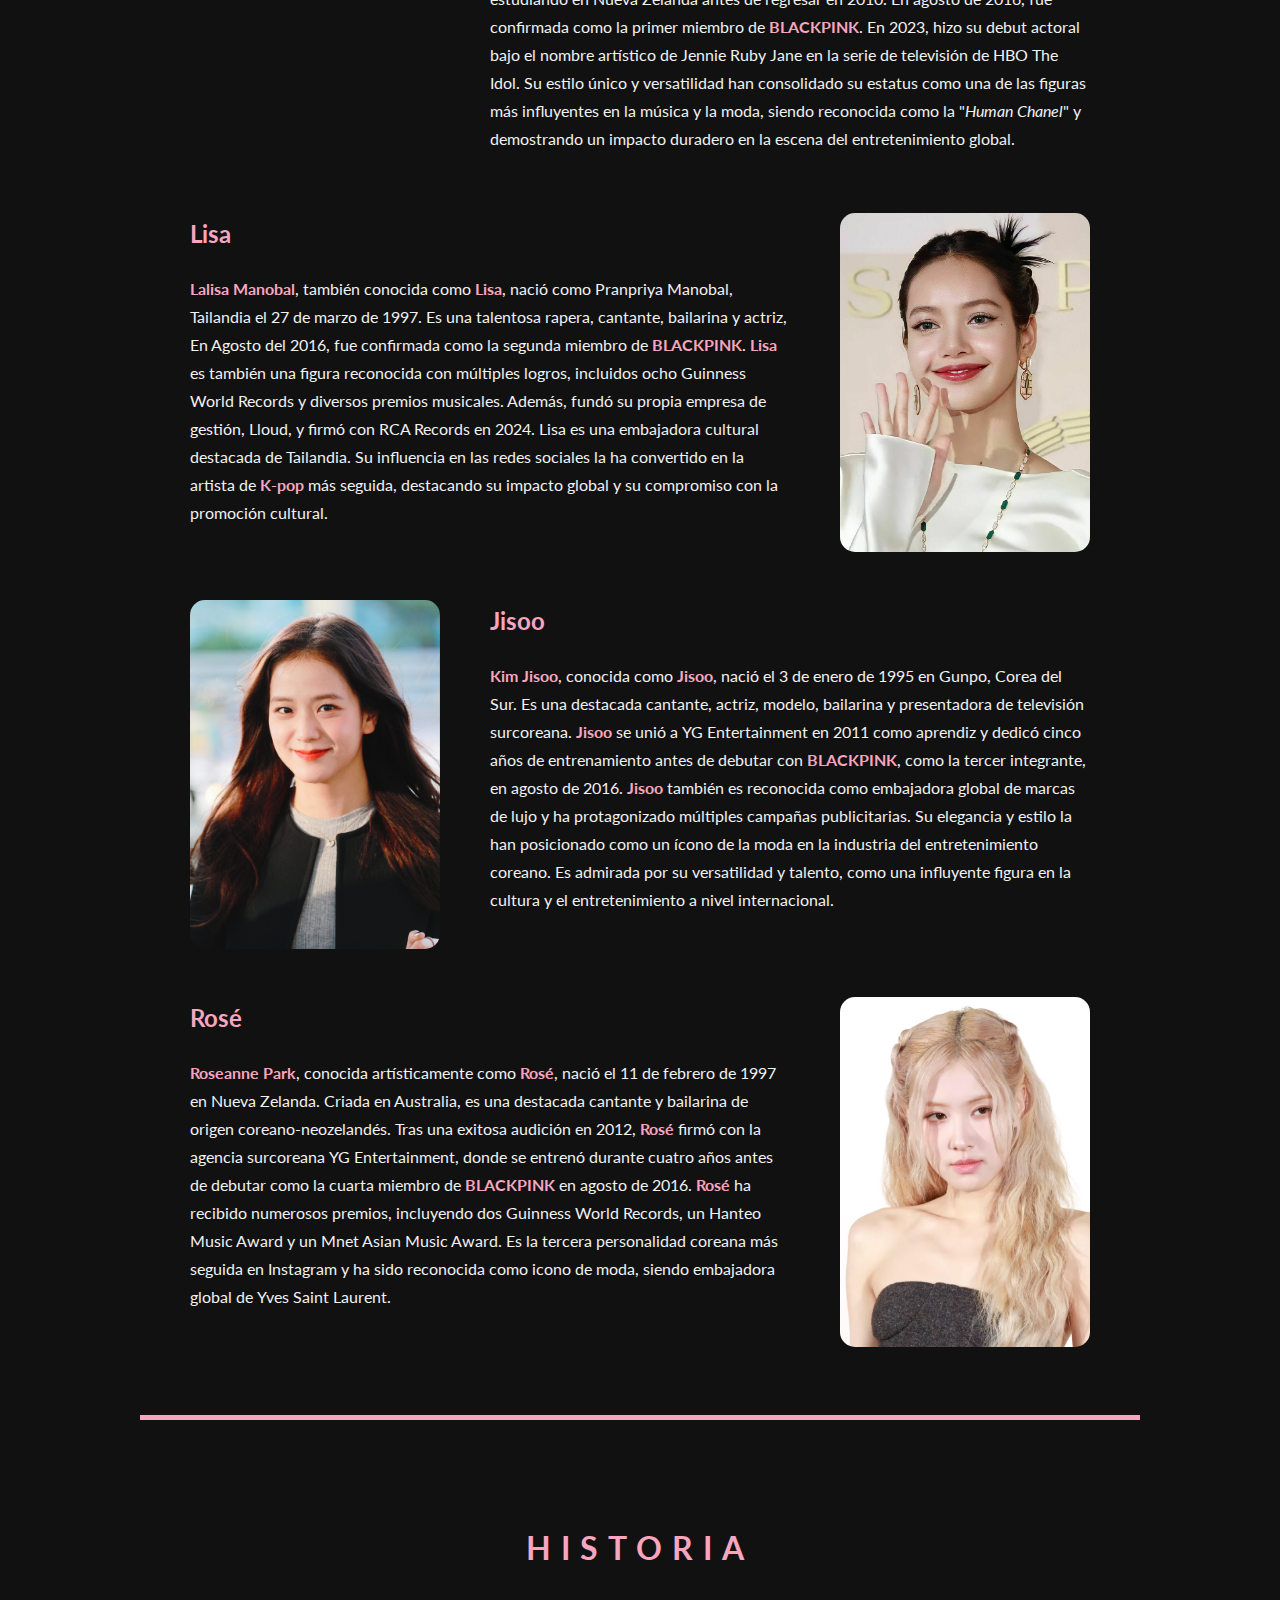
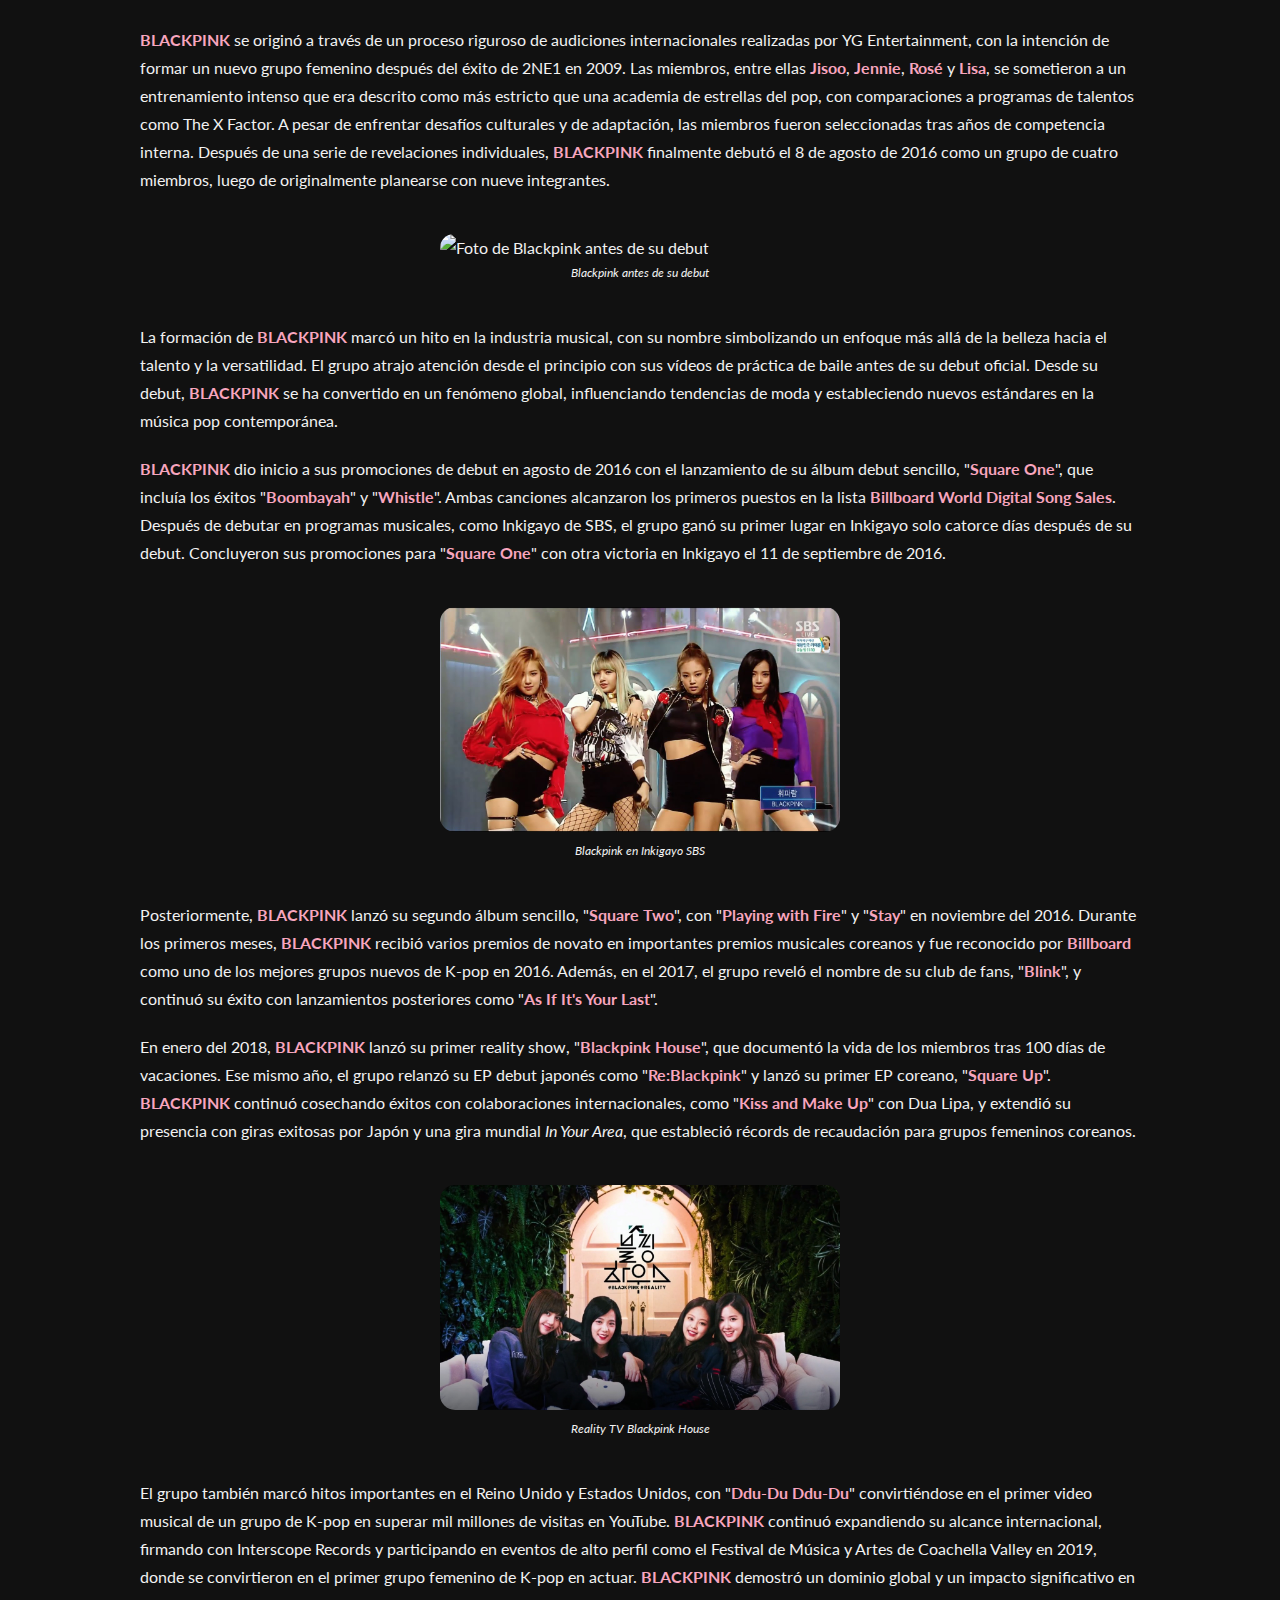
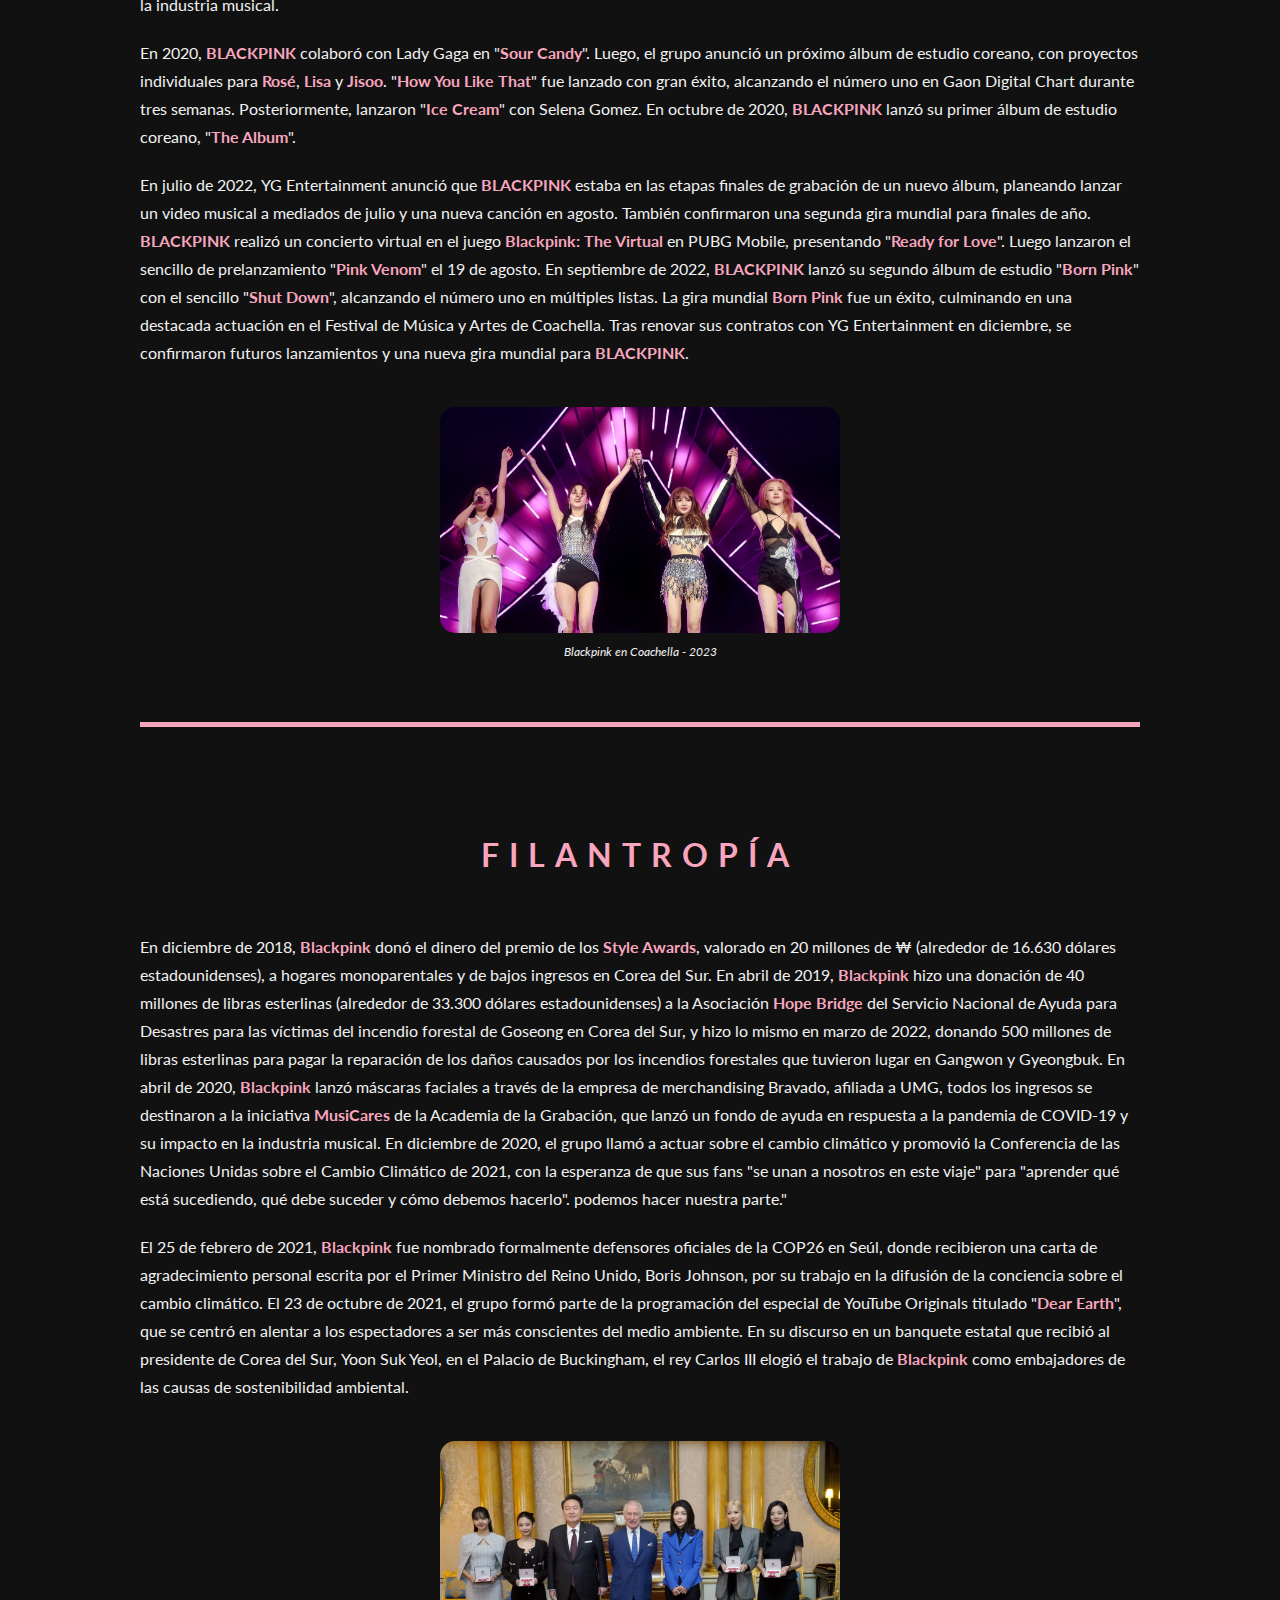
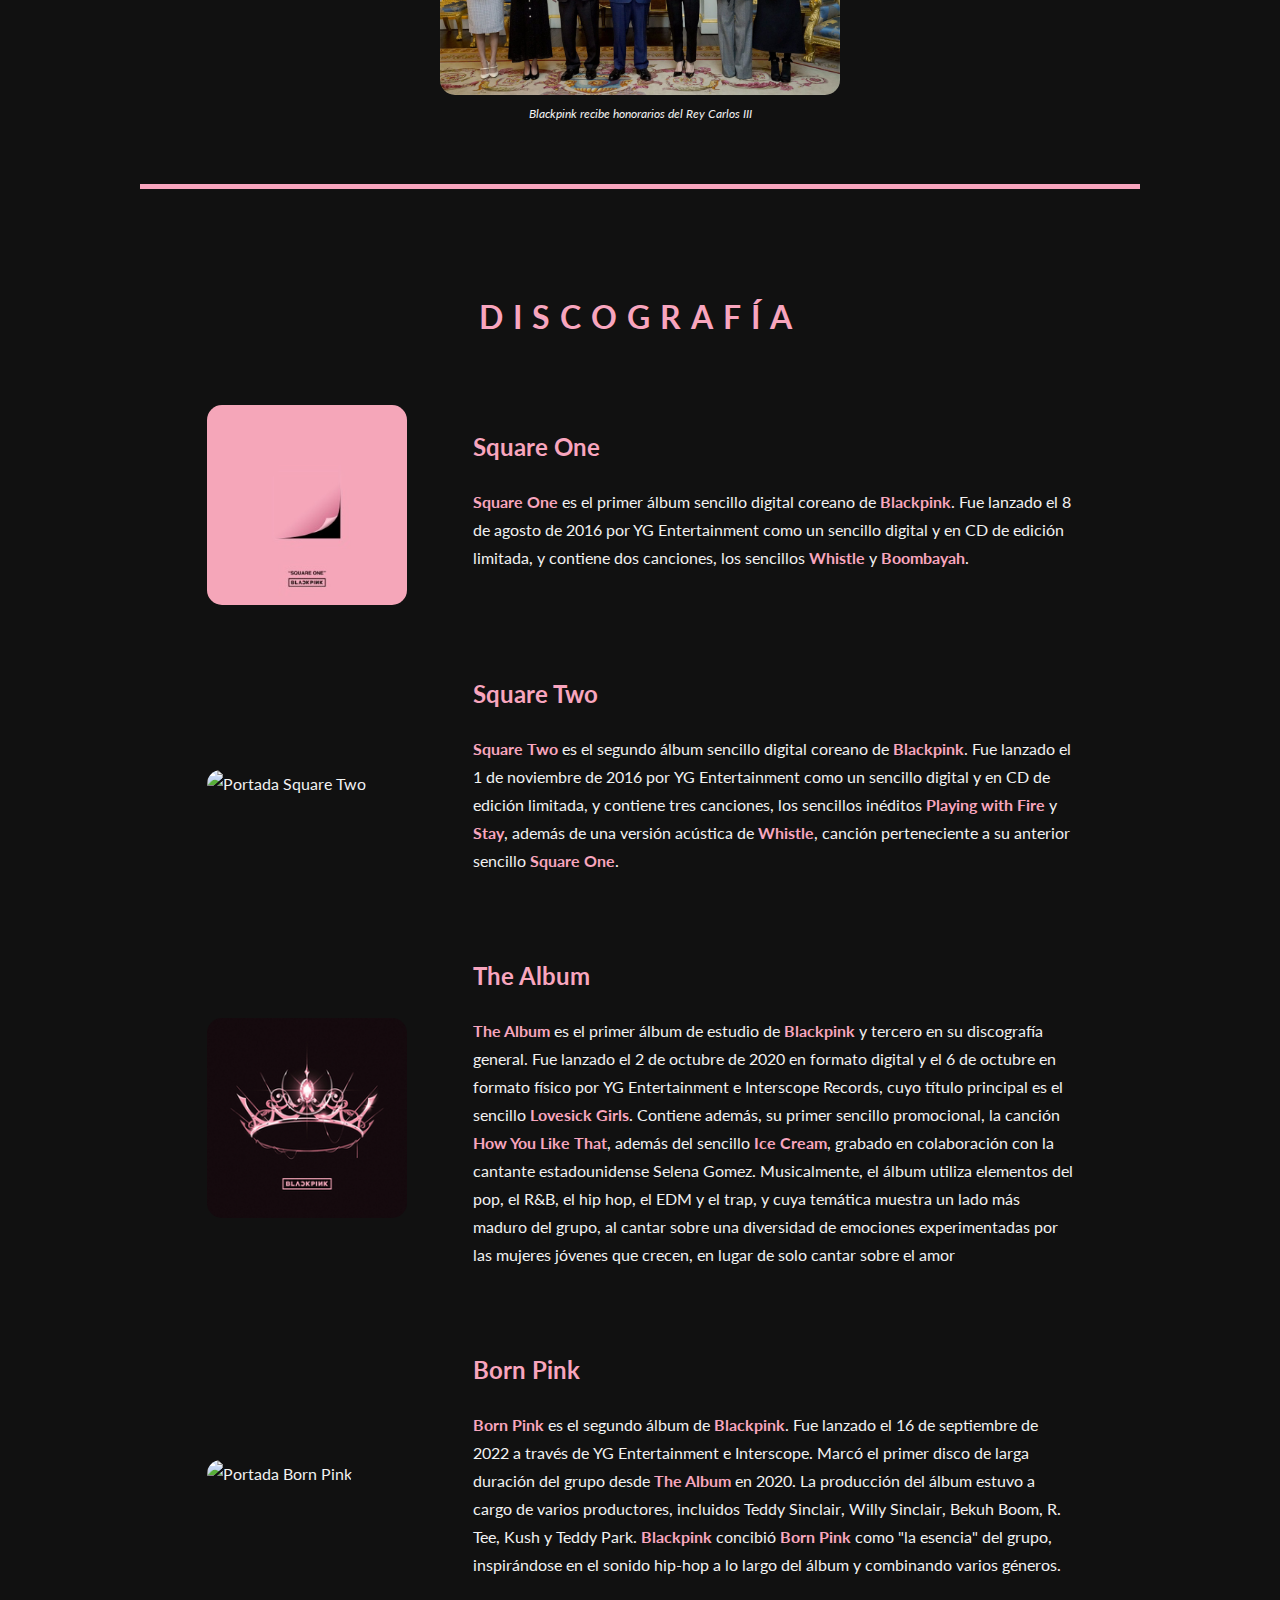
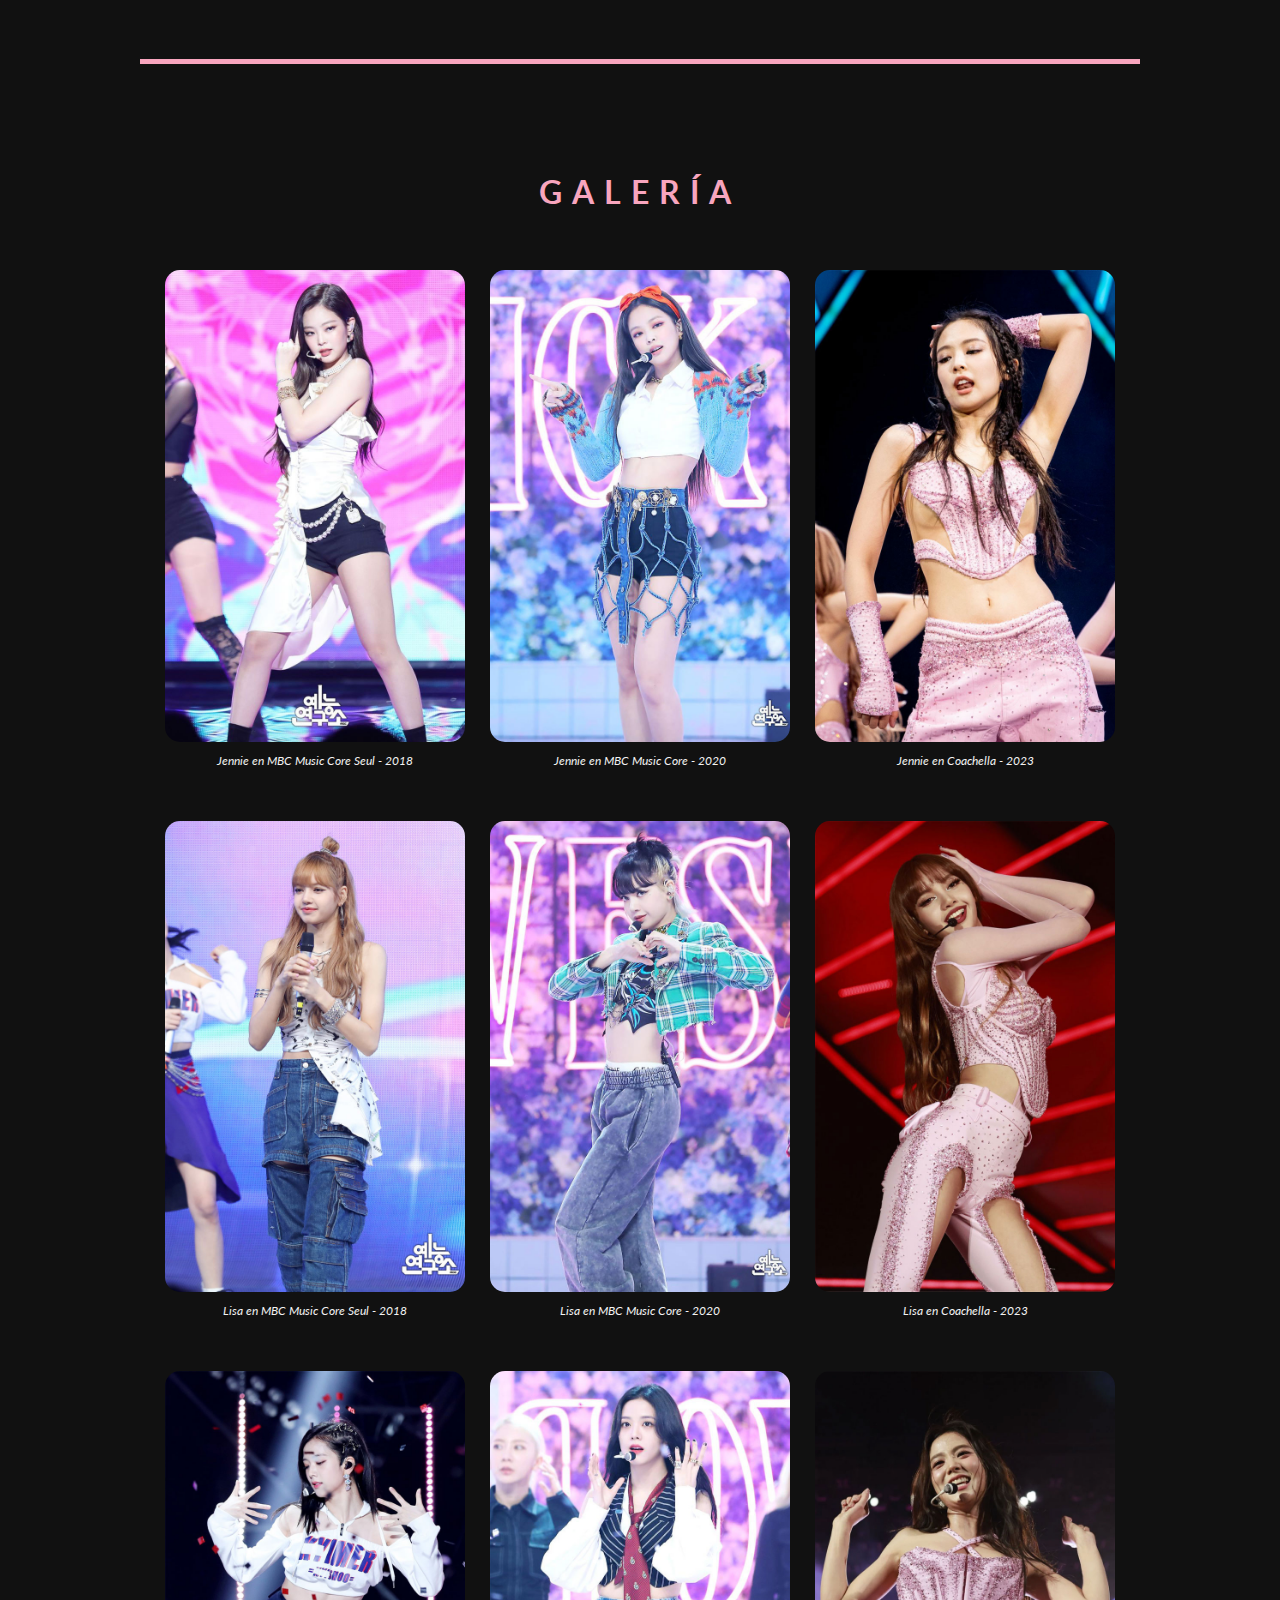
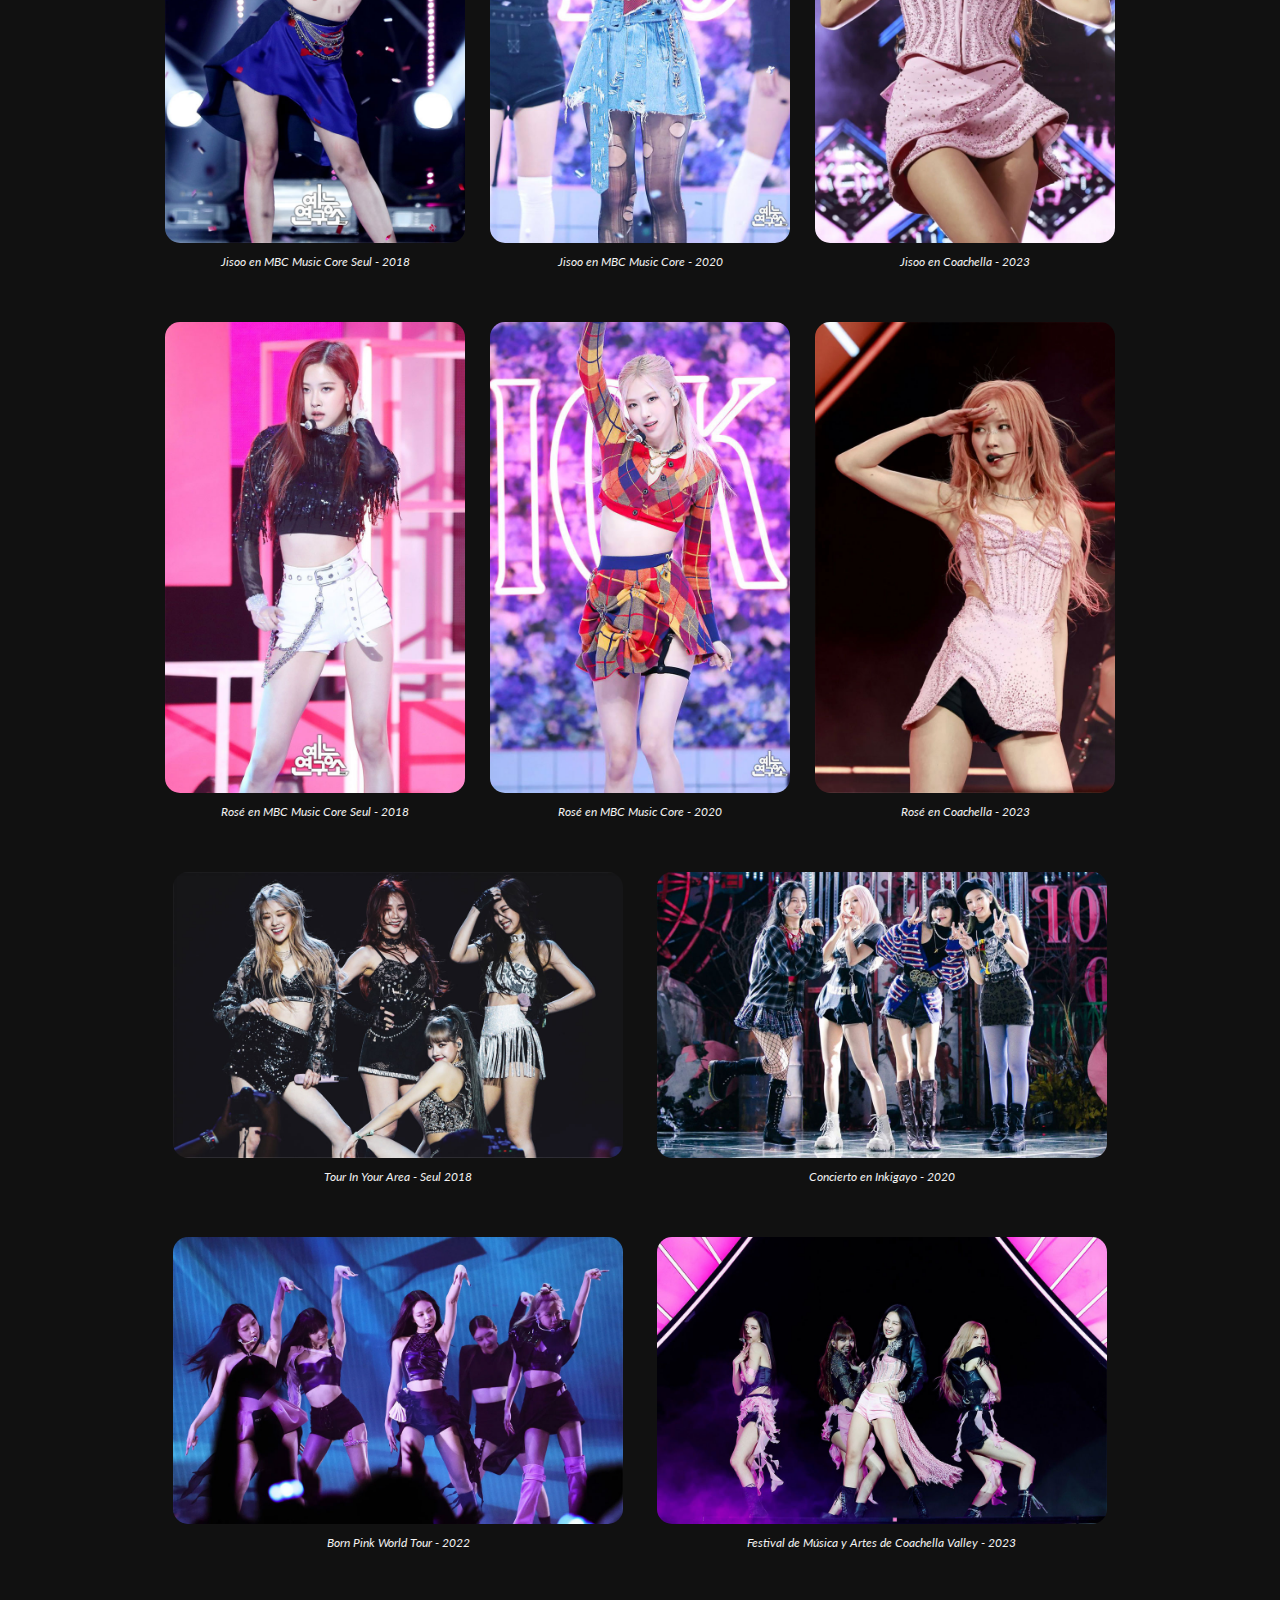
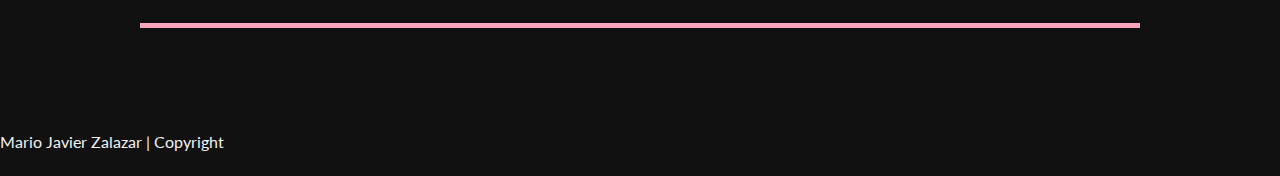
==== commit 9971104a: "ajustamos las img naming, para que sean minusculas" ====
--- a/index.html
+++ b/index.html
@@ -43,7 +43,7 @@
             <p>Sumérgete en la vibrante discografía de <strong lang="en">BLACKPINK</strong> y descubre sus éxitos más aclamados. Desde su debut explosivo con <strong lang="en">Square One</strong> hasta sus últimos lanzamientos, cada canción de <strong lang="en">BLACKPINK</strong> es una experiencia única que fusiona elementos de pop, hip-hop y electrónica. Explora letras significativas, coreografías impactantes y videoclips visualmente deslumbrantes que han hecho historia en la industria musical.</p>
 
             <div class="banner">
-                <img src="img/bannerIntro.jpg" alt="Foto de las 4 integrantes de Blackpink">
+                <img src="img/banner_intro.jpg" alt="Foto de las 4 integrantes de Blackpink">
             </div>
 
         </section>
@@ -53,7 +53,7 @@
                 <li>
                     <div class="integranteCard">
                         <div class="photo">
-                            <img src="img/integrantes/kim_Jennie.jpg" alt="Foto de Jennie">
+                            <img src="img/integrantes/kim_jennie.jpg" alt="Foto de Jennie">
                         </div>
                         <div class="description">
                             <h3 class="subtitle" lang="kr">Jennie</h3>
@@ -110,7 +110,7 @@
             <p><strong lang="en">BLACKPINK</strong> dio inicio a sus promociones de debut en agosto de 2016 con el lanzamiento de su álbum debut sencillo, "<strong lang="en">Square One</strong>", que incluía los éxitos "<strong lang="en">Boombayah</strong>" y "<strong lang="en">Whistle</strong>". Ambas canciones alcanzaron los primeros puestos en la lista <strong lang="en">Billboard World Digital Song Sales</strong>. Después de debutar en programas musicales, como <span lang="kr">Inkigayo</span> de SBS, el grupo ganó su primer lugar en <span lang="kr">Inkigayo</span> solo catorce días después de su debut. Concluyeron sus promociones para "<strong lang="en">Square One</strong>" con otra victoria en <span lang="kr">Inkigayo</span> el 11 de septiembre de 2016.</p>
 
             <div class="photoHistory">
-                <img src="img/historia/blackpinkInInkigayo.jpg" alt="Foto de Blackpink en Inkigayo SBS">
+                <img src="img/historia/blackpink_in_inkigayo.jpg" alt="Foto de Blackpink en Inkigayo SBS">
                 <p class="photoFoot">Blackpink en Inkigayo SBS</p>
             </div>
 
@@ -119,7 +119,7 @@
             <p>En enero del 2018, <strong lang="en">BLACKPINK</strong> lanzó su primer reality show, "<strong lang="en">Blackpink House</strong>", que documentó la vida de los miembros tras 100 días de vacaciones. Ese mismo año, el grupo relanzó su EP debut japonés como "<strong lang="en">Re:Blackpink</strong>" y lanzó su primer EP coreano, "<strong lang="en">Square Up</strong>". <strong lang="en">BLACKPINK</strong> continuó cosechando éxitos con colaboraciones internacionales, como "<strong lang="en">Kiss and Make Up</strong>" con Dua Lipa, y extendió su presencia con giras exitosas por Japón y una gira mundial <em lang="en">In Your Area</em>, que estableció récords de recaudación para grupos femeninos coreanos.</p>
 
             <div class="photoHistory">
-                <img src="img/historia/blackpinkHouse.jpg" alt="Banner del reality TV Blackpink House">
+                <img src="img/historia/blackpink_house.jpg" alt="Banner del reality TV Blackpink House">
                 <p class="photoFoot">Reality TV Blackpink House</p>
             </div>
 
@@ -130,7 +130,7 @@
             <p>En julio de 2022, <span lang="en">YG Entertainment</span> anunció que <strong lang="en">BLACKPINK</strong> estaba en las etapas finales de grabación de un nuevo álbum, planeando lanzar un video musical a mediados de julio y una nueva canción en agosto. También confirmaron una segunda gira mundial para finales de año. <strong lang="en">BLACKPINK</strong> realizó un concierto virtual en el juego <strong lang="en">Blackpink: The Virtual</strong> en <abbr title="Playerunknown’s Battlegrounds">PUBG</abbr> Mobile, presentando "<strong lang="en">Ready for Love</strong>". Luego lanzaron el sencillo de prelanzamiento "<strong lang="en">Pink Venom</strong>" el 19 de agosto. En septiembre de 2022, <strong lang="en">BLACKPINK</strong> lanzó su segundo álbum de estudio "<strong lang="en">Born Pink</strong>" con el sencillo "<strong lang="en">Shut Down</strong>", alcanzando el número uno en múltiples listas. La gira mundial <strong lang="en">Born Pink</strong> fue un éxito, culminando en una destacada actuación en el Festival de Música y Artes de <span lang="en">Coachella</span>. Tras renovar sus contratos con <span lang="en">YG Entertainment</span> en diciembre, se confirmaron futuros lanzamientos y una nueva gira mundial para <strong lang="en">BLACKPINK</strong>.</p>
 
             <div class="photoHistory">
-                <img src="img/historia/coachella2023.jpg" alt="Blackpink en Coachella 2023">
+                <img src="img/historia/coachella_2023.jpg" alt="Blackpink en Coachella 2023">
                 <p class="photoFoot">Blackpink en Coachella - 2023</p>
             </div>
 
@@ -143,7 +143,7 @@
             <p>El 25 de febrero de 2021, <strong lang="en">Blackpink</strong> fue nombrado formalmente defensores oficiales de la <abbr title="Conferencia de las Naciones Unidas sobre el Cambio Climático">COP26</abbr> en Seúl, donde recibieron una carta de agradecimiento personal escrita por el Primer Ministro del Reino Unido, <span lang="en">Boris Johnson</span>, por su trabajo en la difusión de la conciencia sobre el cambio climático. El 23 de octubre de 2021, el grupo formó parte de la programación del especial de <span lang="en">YouTube Originals</span> titulado "<strong lang="en">Dear Earth</strong>", que se centró en alentar a los espectadores a ser más conscientes del medio ambiente. En su discurso en un banquete estatal que recibió al presidente de Corea del Sur, <span lang="kr">Yoon Suk Yeol</span>, en el Palacio de <span lang="en">Buckingham</span>, el rey Carlos III elogió el trabajo de <strong lang="en">Blackpink</strong> como embajadores de las causas de sostenibilidad ambiental. </p>
 
             <div class="photoHistory">
-                <img src="img/filantropia/blackpinkandKingCharles.jpg" alt="BLACKPINK recibe honorarios del rey Carlos en el Palacio de Buckingham" title="BLACKPINK recibe honorarios del rey Carlos en el Palacio de Buckingham">
+                <img src="img/filantropia/blackpink_and_king_charles.jpg" alt="BLACKPINK recibe honorarios del rey Carlos en el Palacio de Buckingham" title="BLACKPINK recibe honorarios del rey Carlos en el Palacio de Buckingham">
                 <p class="photoFoot">Blackpink recibe honorarios del Rey Carlos III</p>
             </div>    
 
@@ -153,7 +153,7 @@
             <h2 class="title">Discografía</h2>
             <div class="albunCard">
                 <div class="portadaDisco">
-                    <img src="img/discografy/Square_One_.jpg" alt="Portada Square One">
+                    <img src="img/discografy/square_one.jpg" alt="Portada Square One">
                 </div>
                 <div class="description">
                     <h3 class="subtitle" lang="en">Square One</h3>
@@ -162,7 +162,7 @@
             </div>
             <div class="albunCard">
                 <div class="portadaDisco">
-                    <img src="img/discografy/Square_Two.jpg" alt="Portada Square Two">
+                    <img src="img/discografy/square_two.jpg" alt="Portada Square Two">
                 </div>
                 <div class="description">
                     <h3 class="subtitle" lang="en">Square Two</h3>
@@ -171,7 +171,7 @@
             </div>
             <div class="albunCard">
                 <div class="portadaDisco">
-                    <img src="img/discografy/BLACKPINK-_The_Album.png" alt="Portada The Album">
+                    <img src="img/discografy/the_album.png" alt="Portada The Album">
                 </div>
                 <div class="description">
                     <h3 class="subtitle" lang="en">The Album</h3>
@@ -180,7 +180,7 @@
             </div>
             <div class="albunCard">
                 <div class="portadaDisco">
-                    <img src="img/discografy/Born_Pink_Digital.jpeg" alt="Portada Born Pink">
+                    <img src="img/discografy/born_Pink.jpeg" alt="Portada Born Pink">
                 </div>
                 <div class="description">
                     <h3 class="subtitle" lang="en">Born Pink</h3>
@@ -195,19 +195,19 @@
                     <div class="photoGrid">
                         <div class="photoGalery">
                             <div class="photoVertical">
-                                <img src="img/galery/2018/jennieMBCMusicCore18.jpg" alt="Jennie MBC Music Core 2018">
+                                <img src="img/galery/2018/jennie_mbc_music_core_18.jpg" alt="Jennie MBC Music Core 2018">
                             </div>
                             <p class="photoFoot">Jennie en MBC Music Core Seul - 2018</p>
                         </div>
                         <div class="photoGalery">
                             <div class="photoVertical">
-                                <img src="img/galery/2020/jennieMBCMusicCore20.jpg" alt="Jennie MBC Music Core 2020">
+                                <img src="img/galery/2020/jennie_mbc_music_core_20.jpg" alt="Jennie MBC Music Core 2020">
                             </div>
                             <p class="photoFoot">Jennie en MBC Music Core - 2020</p>
                         </div>
                         <div class="photoGalery">
                             <div class="photoVertical">
-                                <img src="img/galery/2023/jennieCoachella2023.jpg" alt="Jenie Coachella 2023">
+                                <img src="img/galery/2023/jennie_coachella_2023.jpg" alt="Jenie Coachella 2023">
                             </div>
                             <p class="photoFoot">Jennie en Coachella - 2023</p>
                         </div>
@@ -215,19 +215,19 @@
                     <div class="photoGrid">
                         <div class="photoGalery">
                             <div class="photoVertical">
-                                <img src="img/galery/2018/lisaMBCMusicCore18.jpg" alt="Lisa MBC Music Core 2018">
+                                <img src="img/galery/2018/lisa_mbc_music_core_18.jpg" alt="Lisa MBC Music Core 2018">
                             </div>
                             <p class="photoFoot">Lisa en MBC Music Core Seul - 2018</p>
                         </div>
                         <div class="photoGalery">
                             <div class="photoVertical">
-                                <img src="img/galery/2020/lisaMBCMusicCore20.jpg" alt="Lisa MBC Music Core 2020">
+                                <img src="img/galery/2020/lisa_mbc_music_core_20.jpg" alt="Lisa MBC Music Core 2020">
                             </div>
                             <p class="photoFoot">Lisa en MBC Music Core - 2020</p>
                         </div>
                         <div class="photoGalery">
                             <div class="photoVertical">
-                                <img src="img/galery/2023/lisaCoachella2023.jpg" alt="Lisa Coachella 2023">
+                                <img src="img/galery/2023/lisa_coachella_2023.jpg" alt="Lisa Coachella 2023">
                             </div>
                             <p class="photoFoot">Lisa en Coachella - 2023</p>
                         </div>
@@ -235,19 +235,19 @@
                     <div class="photoGrid">
                         <div class="photoGalery">
                             <div class="photoVertical">
-                                <img src="img/galery/2018/jisooMBCMusicCore18.jpg" alt="Jisoo MBC Music Core 2018">
+                                <img src="img/galery/2018/jisoo_mbc_music_core_18.jpg" alt="Jisoo MBC Music Core 2018">
                             </div>
                             <p class="photoFoot">Jisoo en MBC Music Core Seul - 2018</p>
                         </div>
                         <div class="photoGalery">
                             <div class="photoVertical">
-                                <img src="img/galery/2020/jisooMBCMusicCore20.jpg" alt="Jisoo MBC Music Core 2020">
+                                <img src="img/galery/2020/jisoo_mbc_music_core_20.jpg" alt="Jisoo MBC Music Core 2020">
                             </div>
                             <p class="photoFoot">Jisoo en MBC Music Core - 2020</p>
                         </div>
                         <div class="photoGalery">
                             <div class="photoVertical">
-                                <img src="img/galery/2023/jisooCoachella2023.jpg" alt="Jisoo Coachella 2023">
+                                <img src="img/galery/2023/jisoo_coachella_2023.jpg" alt="Jisoo Coachella 2023">
                             </div>
                             <p class="photoFoot">Jisoo en Coachella - 2023</p>
                         </div>
@@ -255,19 +255,19 @@
                     <div class="photoGrid">
                         <div class="photoGalery">
                             <div class="photoVertical">
-                                <img src="img/galery/2018/roseMBCMusicCore18.jpg" alt="Rosé MBC Music Core 2018">
+                                <img src="img/galery/2018/rose_mbc_music_core_18.jpg" alt="Rosé MBC Music Core 2018">
                             </div>
                             <p class="photoFoot">Rosé en MBC Music Core Seul - 2018</p>
                         </div>
                         <div class="photoGalery">
                             <div class="photoVertical">
-                                <img src="img/galery/2020/roseMBCMusicCore20.jpg" alt="Rosé MBC Music Core 2020">
+                                <img src="img/galery/2020/rose_mbc_music_core_20.jpg" alt="Rosé MBC Music Core 2020">
                             </div>
                             <p class="photoFoot">Rosé en MBC Music Core - 2020</p>
                         </div>
                         <div class="photoGalery">
                             <div class="photoVertical">
-                                <img src="img/galery/2023/roseCoachella2023.jpg" alt="Rosé Coachella 2023">
+                                <img src="img/galery/2023/rose_coachella_2023.jpg" alt="Rosé Coachella 2023">
                             </div>
                             <p class="photoFoot">Rosé en Coachella - 2023</p>
                         </div>
@@ -275,13 +275,13 @@
                     <div class="photoGrid">
                         <div class="photoGaleryWidth">
                             <div class="photoVertical">
-                                <img src="img/galery/shows/blackpinkTourInYourAreaSeul2018.jpg" alt="Blackpink Tour In Your Area - Seul 2018">
+                                <img src="img/galery/shows/blackpink_tour_in_your_area_seul_2018.jpg" alt="Blackpink Tour In Your Area - Seul 2018">
                             </div>
                             <p class="photoFoot">Tour In Your Area - Seul 2018</p>
                         </div>
                         <div class="photoGaleryWidth">
                             <div class="photoVertical">
-                                <img src="img/galery/shows/blackpinkInkigayo2020.jpg" alt="Blackpink in Inkigayo 2020">
+                                <img src="img/galery/shows/blackpink_inkigayo_2020.jpg" alt="Blackpink in Inkigayo 2020">
                             </div>
                             <p class="photoFoot">Concierto en Inkigayo - 2020</p>
                         </div>
@@ -289,13 +289,13 @@
                     <div class="photoGrid">
                         <div class="photoGaleryWidth">
                             <div class="photoVertical">
-                                <img src="img/galery/shows/blackpinkPinkVenomTour.jpg" alt="Blackpink Born Pink World Tour - 2022">
+                                <img src="img/galery/shows/blackpink_born_pink_tour.jpg" alt="Blackpink Born Pink World Tour - 2022">
                             </div>
                             <p class="photoFoot">Born Pink World Tour - 2022</p>
                         </div>
                         <div class="photoGaleryWidth">
                             <div class="photoVertical">
-                                <img src="img/galery/shows/blackpinkcoachella.jpg" alt="Festival de Música y Artes de Coachella Valley - 2023">
+                                <img src="img/galery/shows/blackpink_coachella.jpg" alt="Festival de Música y Artes de Coachella Valley - 2023">
                             </div>
                             <p class="photoFoot">Festival de Música y Artes de Coachella Valley - 2023</p>
                         </div>
--- a/css/style.css
+++ b/css/style.css
@@ -69,7 +69,7 @@
     text-decoration: none;
     color: var(--negative);
     font-weight: 900;
-    display: inline-block;
+    display: block;
     padding: 5px;
 }
 
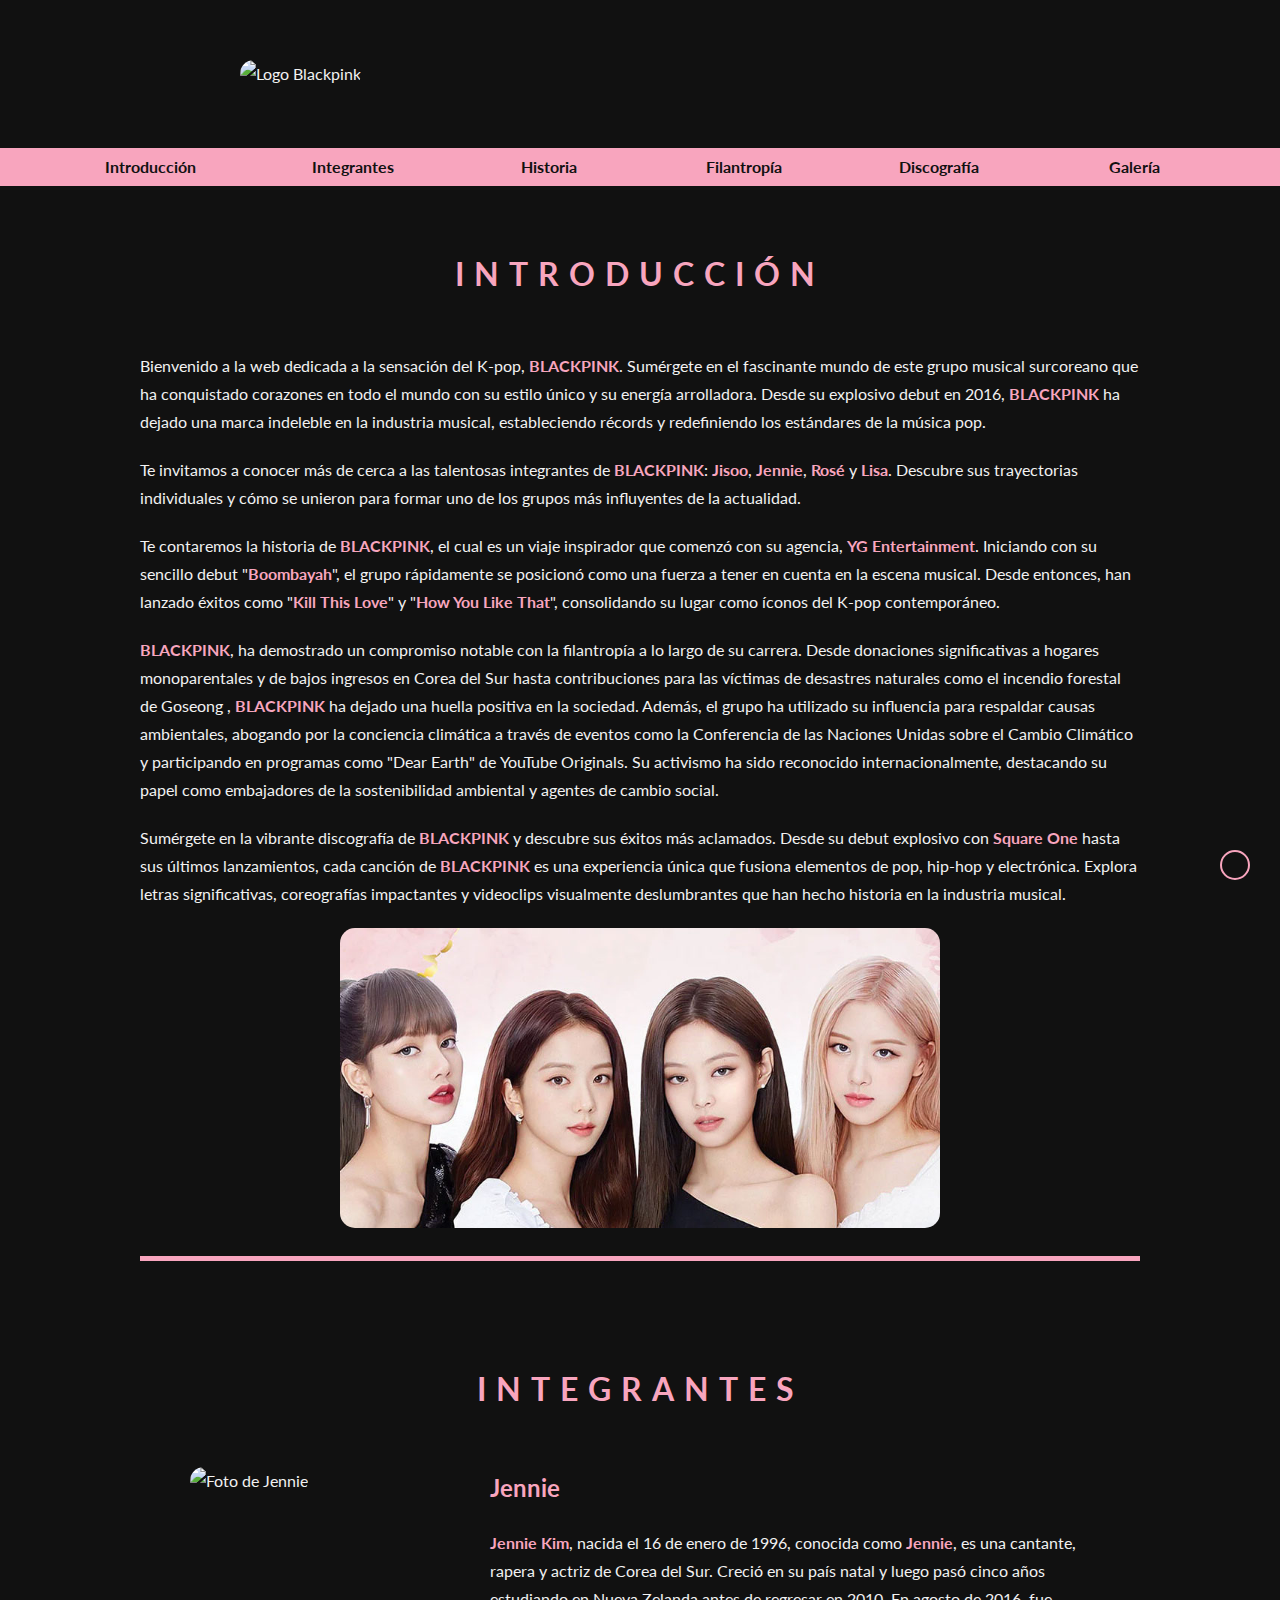
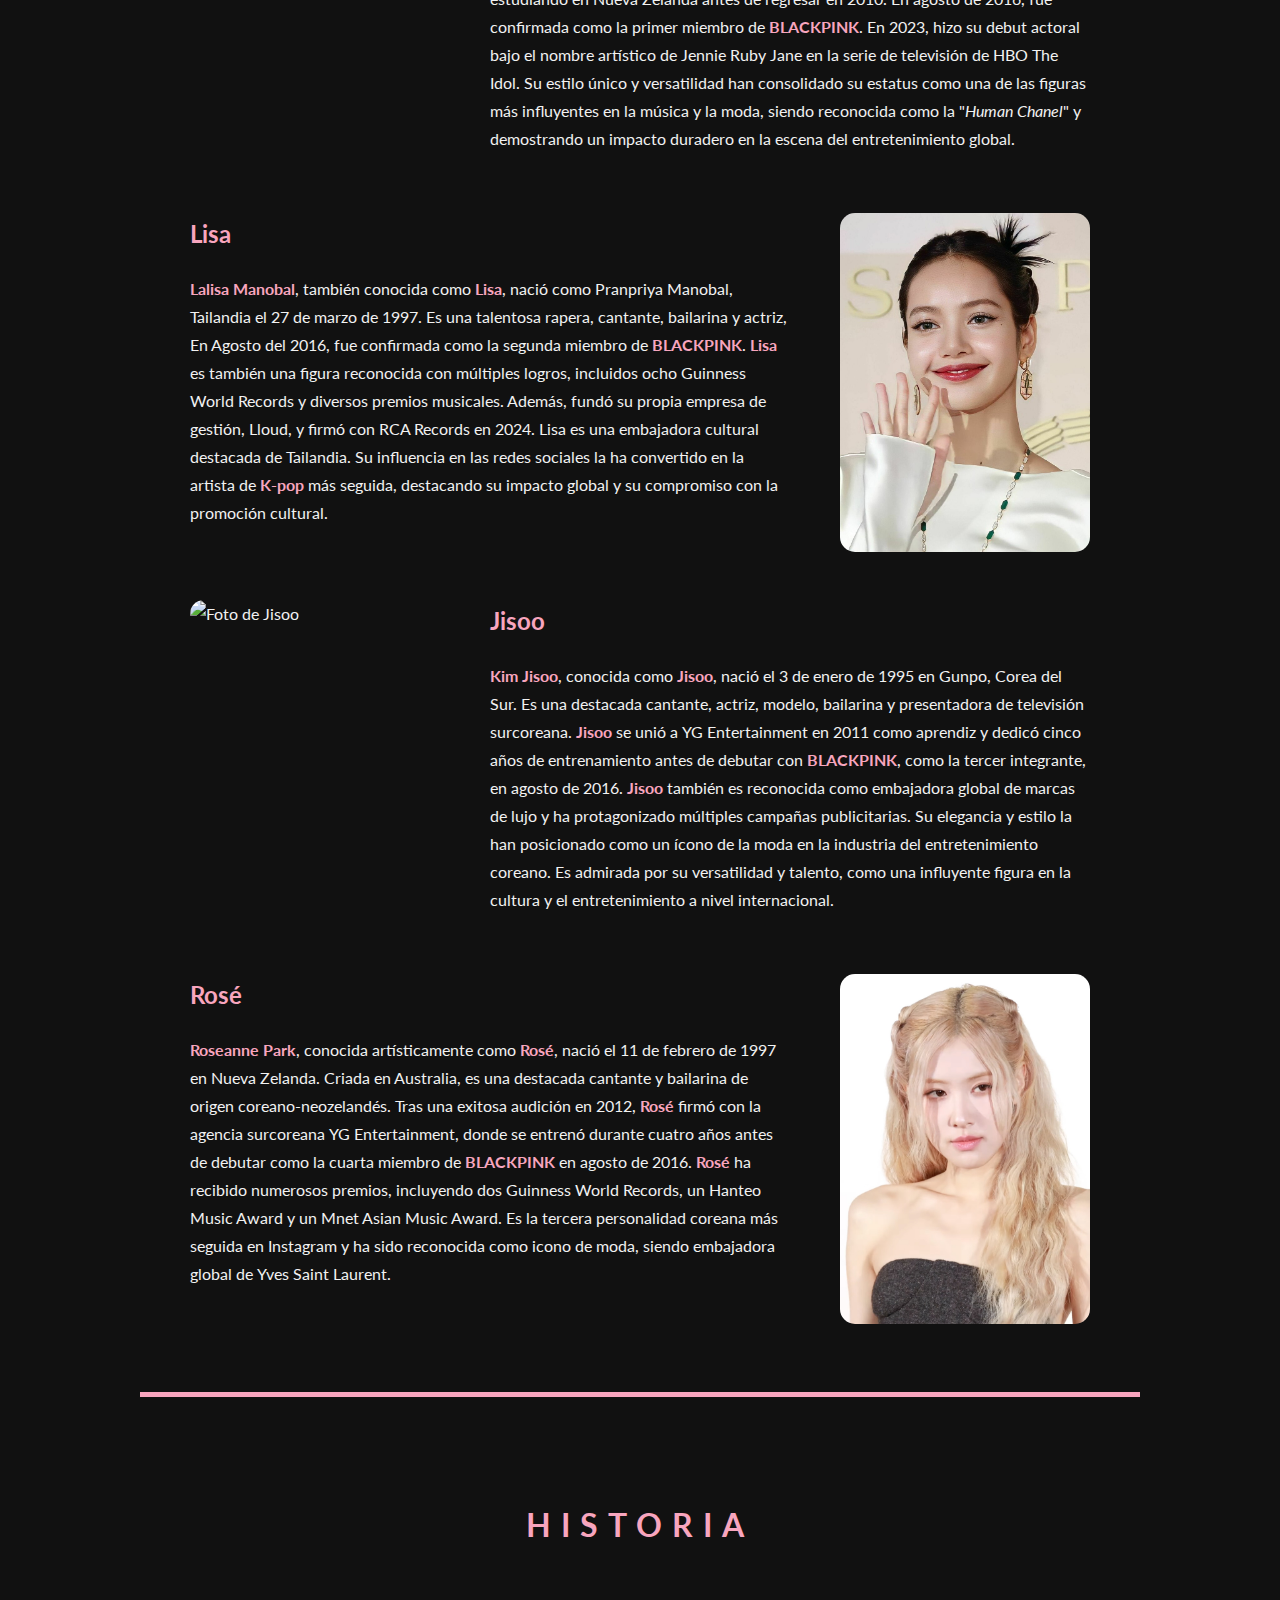
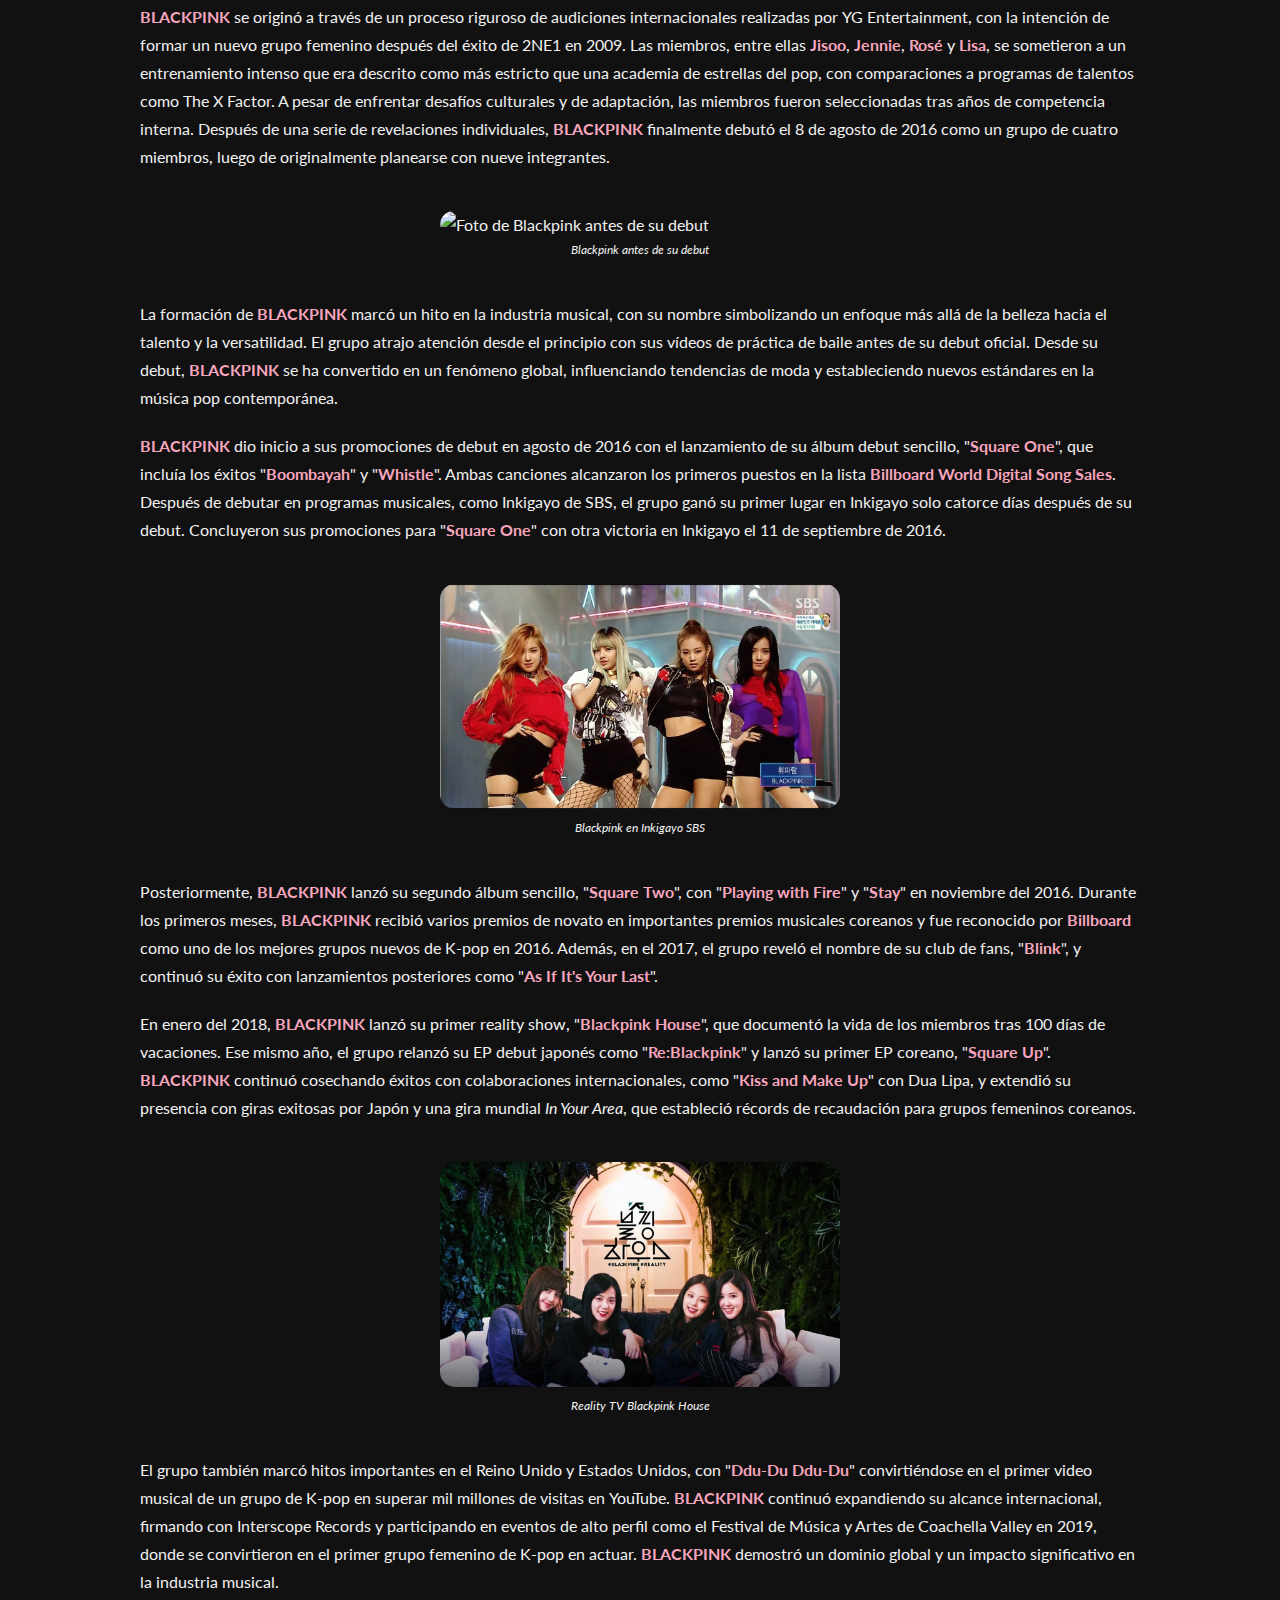
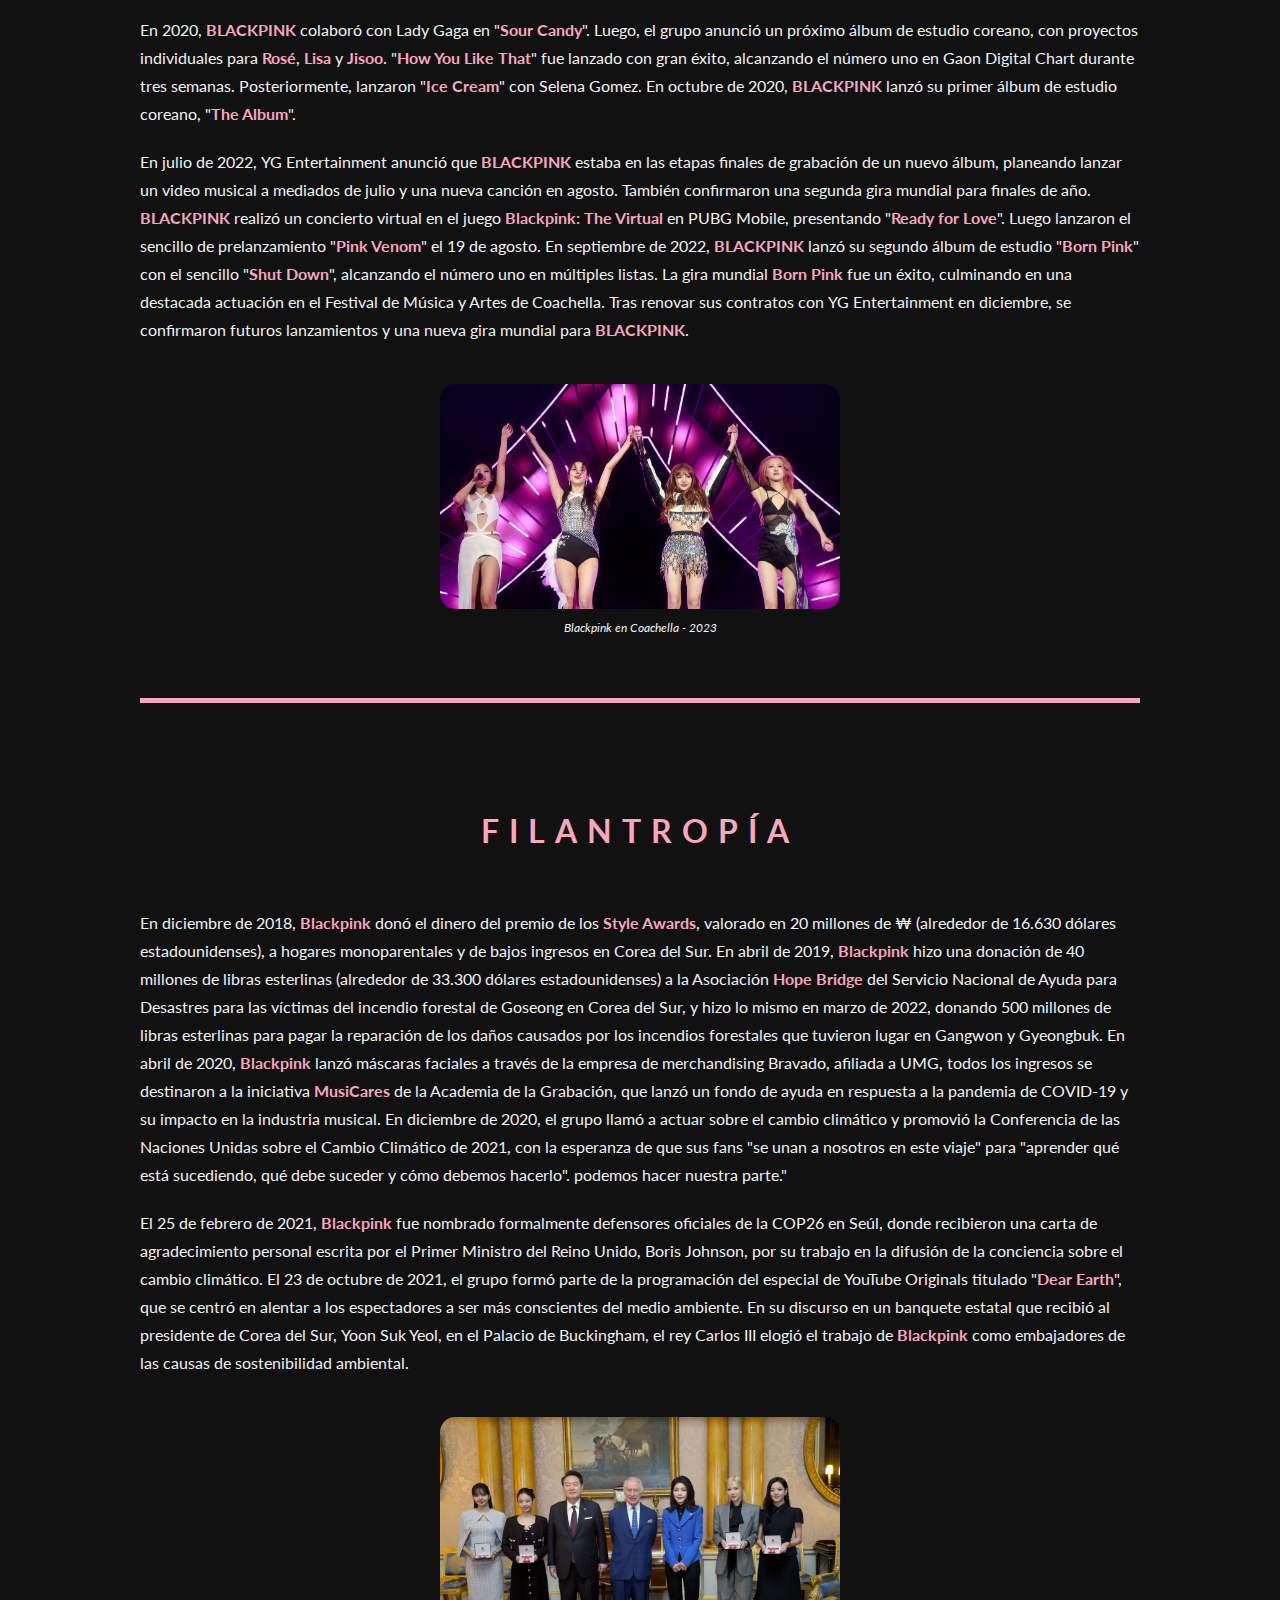
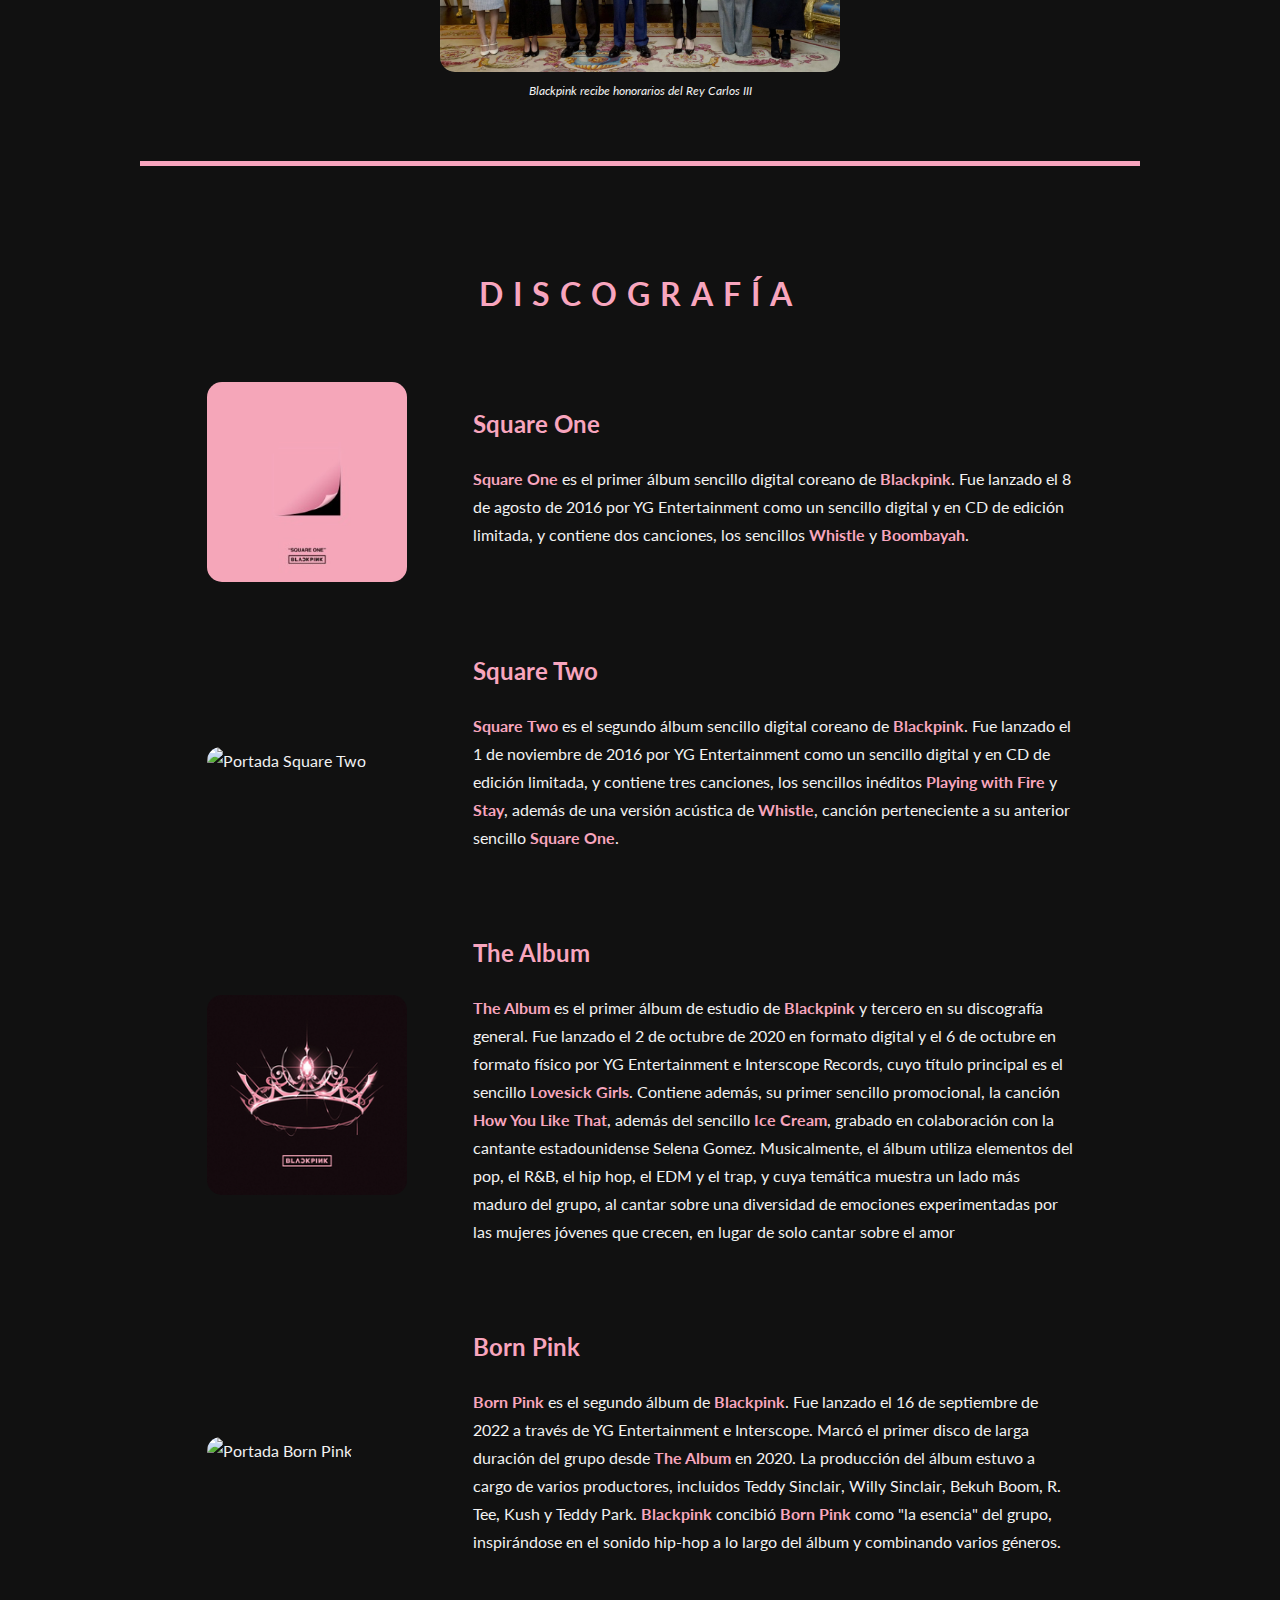
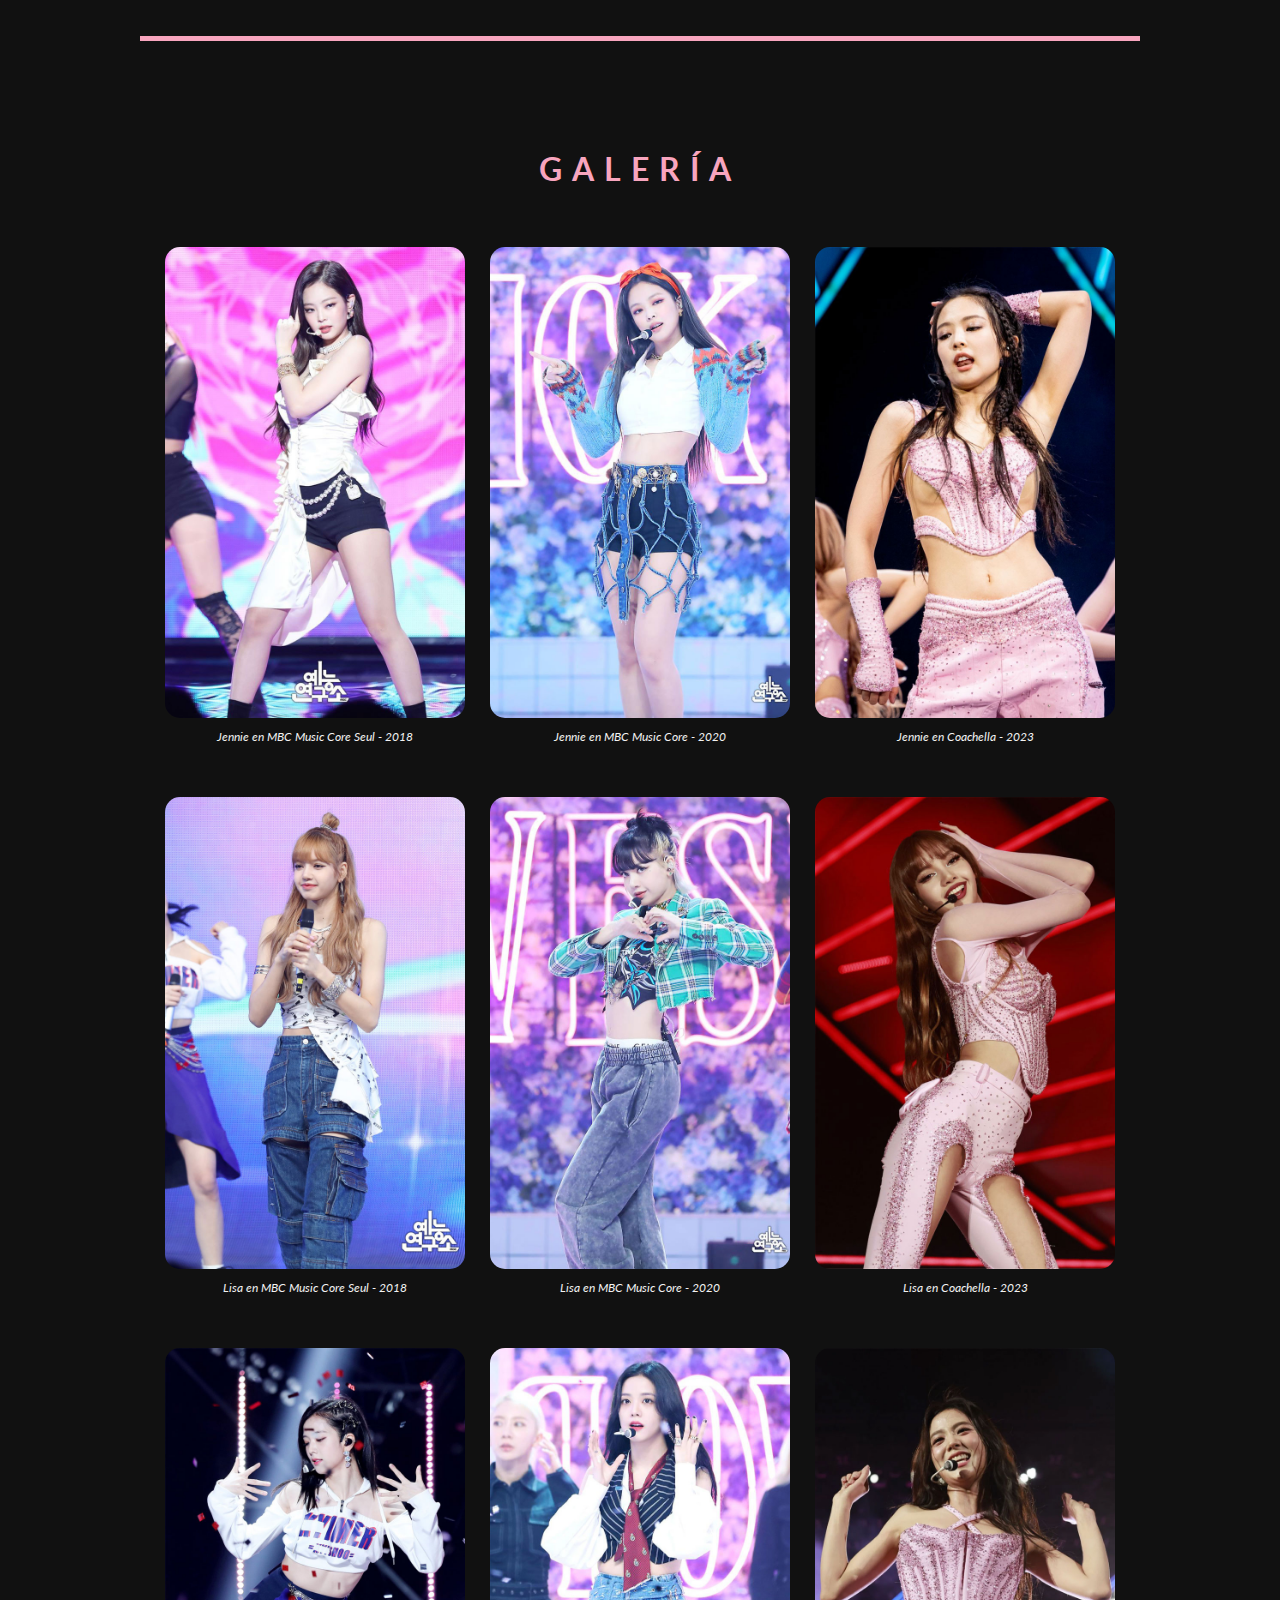
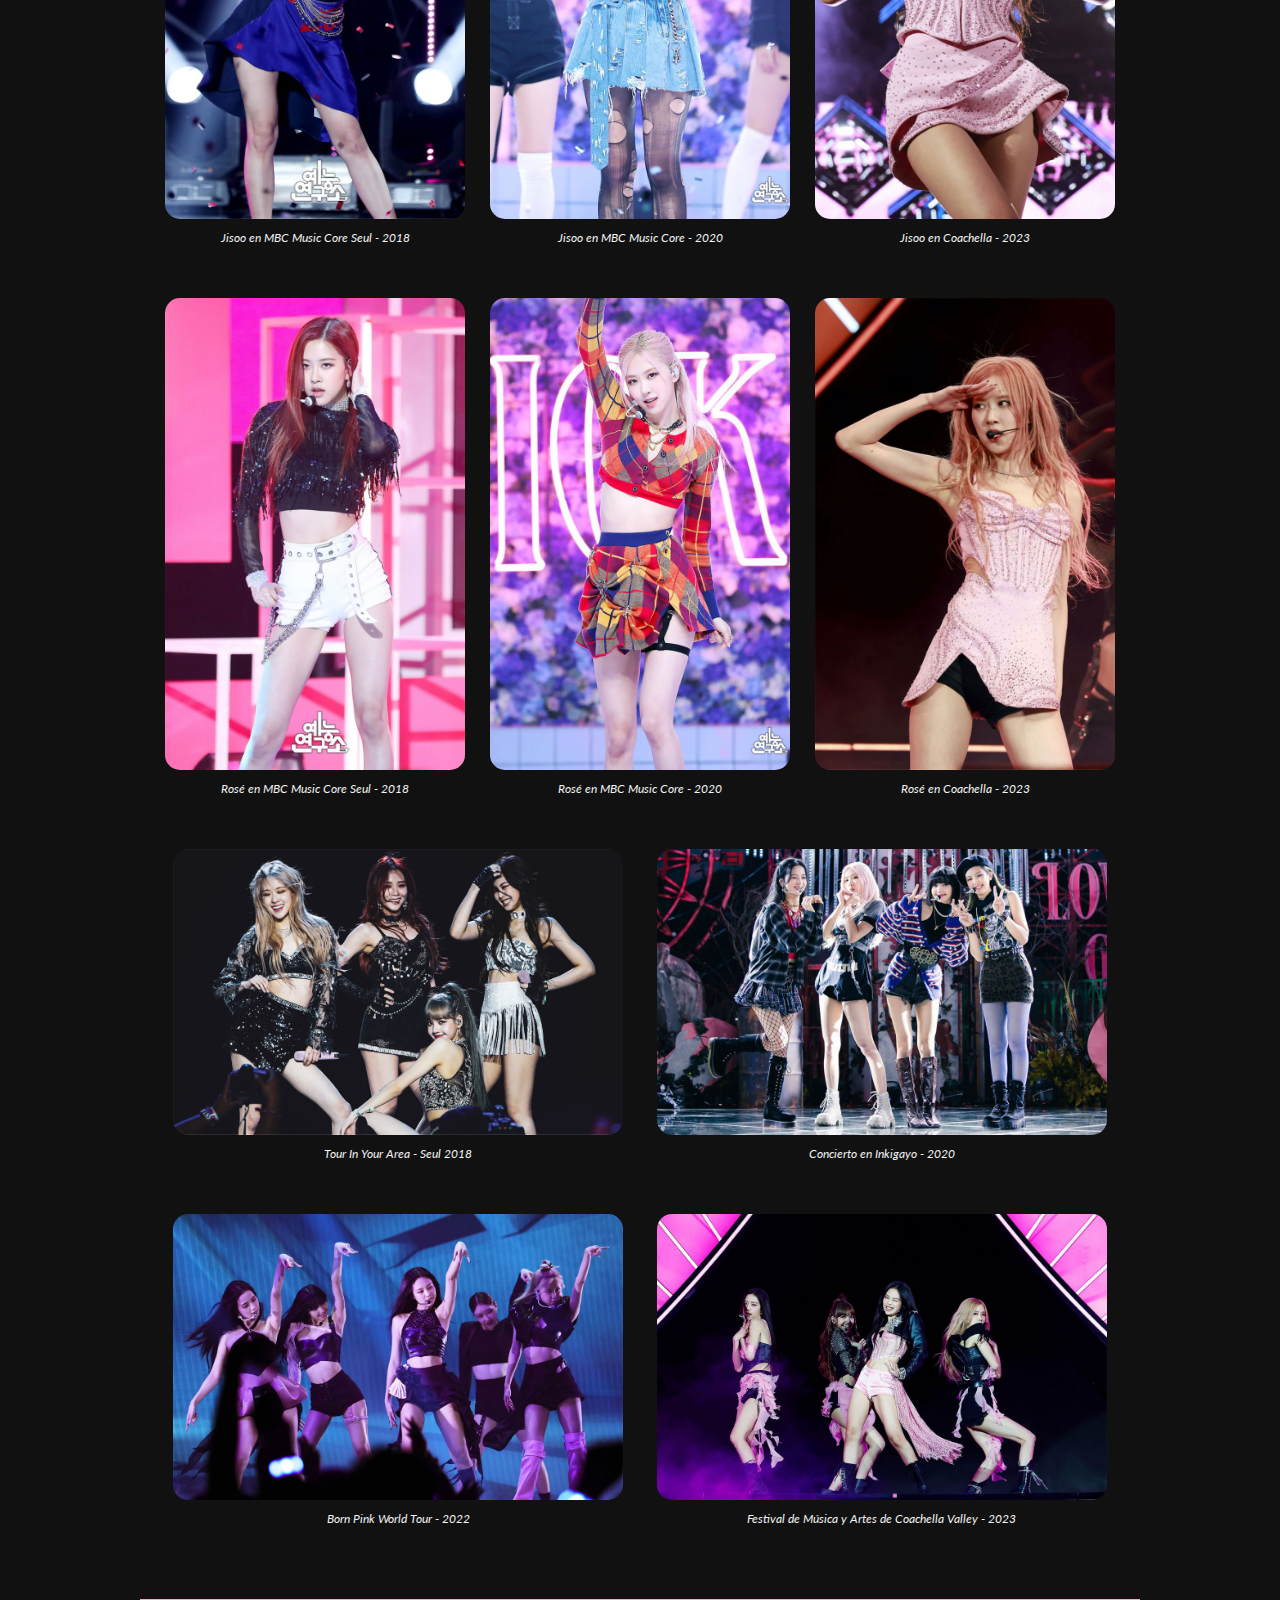
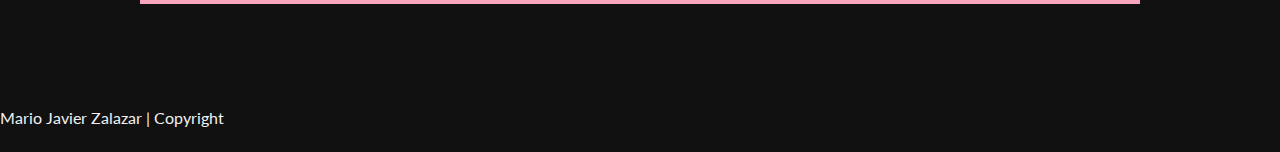
==== commit b1a545e1: "Se ajustan estilos" ====
--- a/index.html
+++ b/index.html
@@ -53,7 +53,7 @@
                 <li>
                     <div class="integranteCard">
                         <div class="photo">
-                            <img src="img/integrantes/kim_jennie.jpg" alt="Foto de Jennie">
+                            <img src="img/integrantes/jennie.jpg" alt="Foto de Jennie">
                         </div>
                         <div class="description">
                             <h3 class="subtitle" lang="kr">Jennie</h3>
@@ -75,7 +75,7 @@
                 <li>
                     <div class="integranteCard">
                         <div class="photo">
-                            <img src="img/integrantes/kim_Jisoo.jpg" alt="Foto de Jisoo">
+                            <img src="img/integrantes/jisoo.webp" alt="Foto de Jisoo">
                         </div>
                         <div class="description">
                             <h3 class="subtitle" lang="kr">Jisoo</h3>
@@ -303,7 +303,7 @@
                 </div>
         </section>
 
-        <p class="btnUp"><a href="#header"><i class="fa-solid fa-arrow-up"></i></a></p>
+        <a class="btnUp" href="#header"><p ><i class="fa-solid fa-arrow-up"></i></p></a>
         
     </main>
     <footer>
--- a/css/style.css
+++ b/css/style.css
@@ -48,8 +48,8 @@
 }
 
 nav {
+    margin-bottom: 60px;
     background-color: var(--primary);
-    margin-bottom: 60px;
 }
 
 nav ul,
@@ -68,9 +68,12 @@
 nav ul li a {
     text-decoration: none;
     color: var(--negative);
-    font-weight: 900;
-    display: block;
-    padding: 5px;
+
+    font-weight: bolder;
+    display: inline-block;
+    padding: 5px 10px;
+    min-width: 100px;
+    text-align: center;
 }
 
 nav ul li a:hover {
@@ -181,9 +184,6 @@
     bottom: 20px;
     border: 2px solid var(--primary);
     background-color: var(--negative);
-}
-
-.btnUp a {
     text-decoration: none;
     color: var(--primary);
 }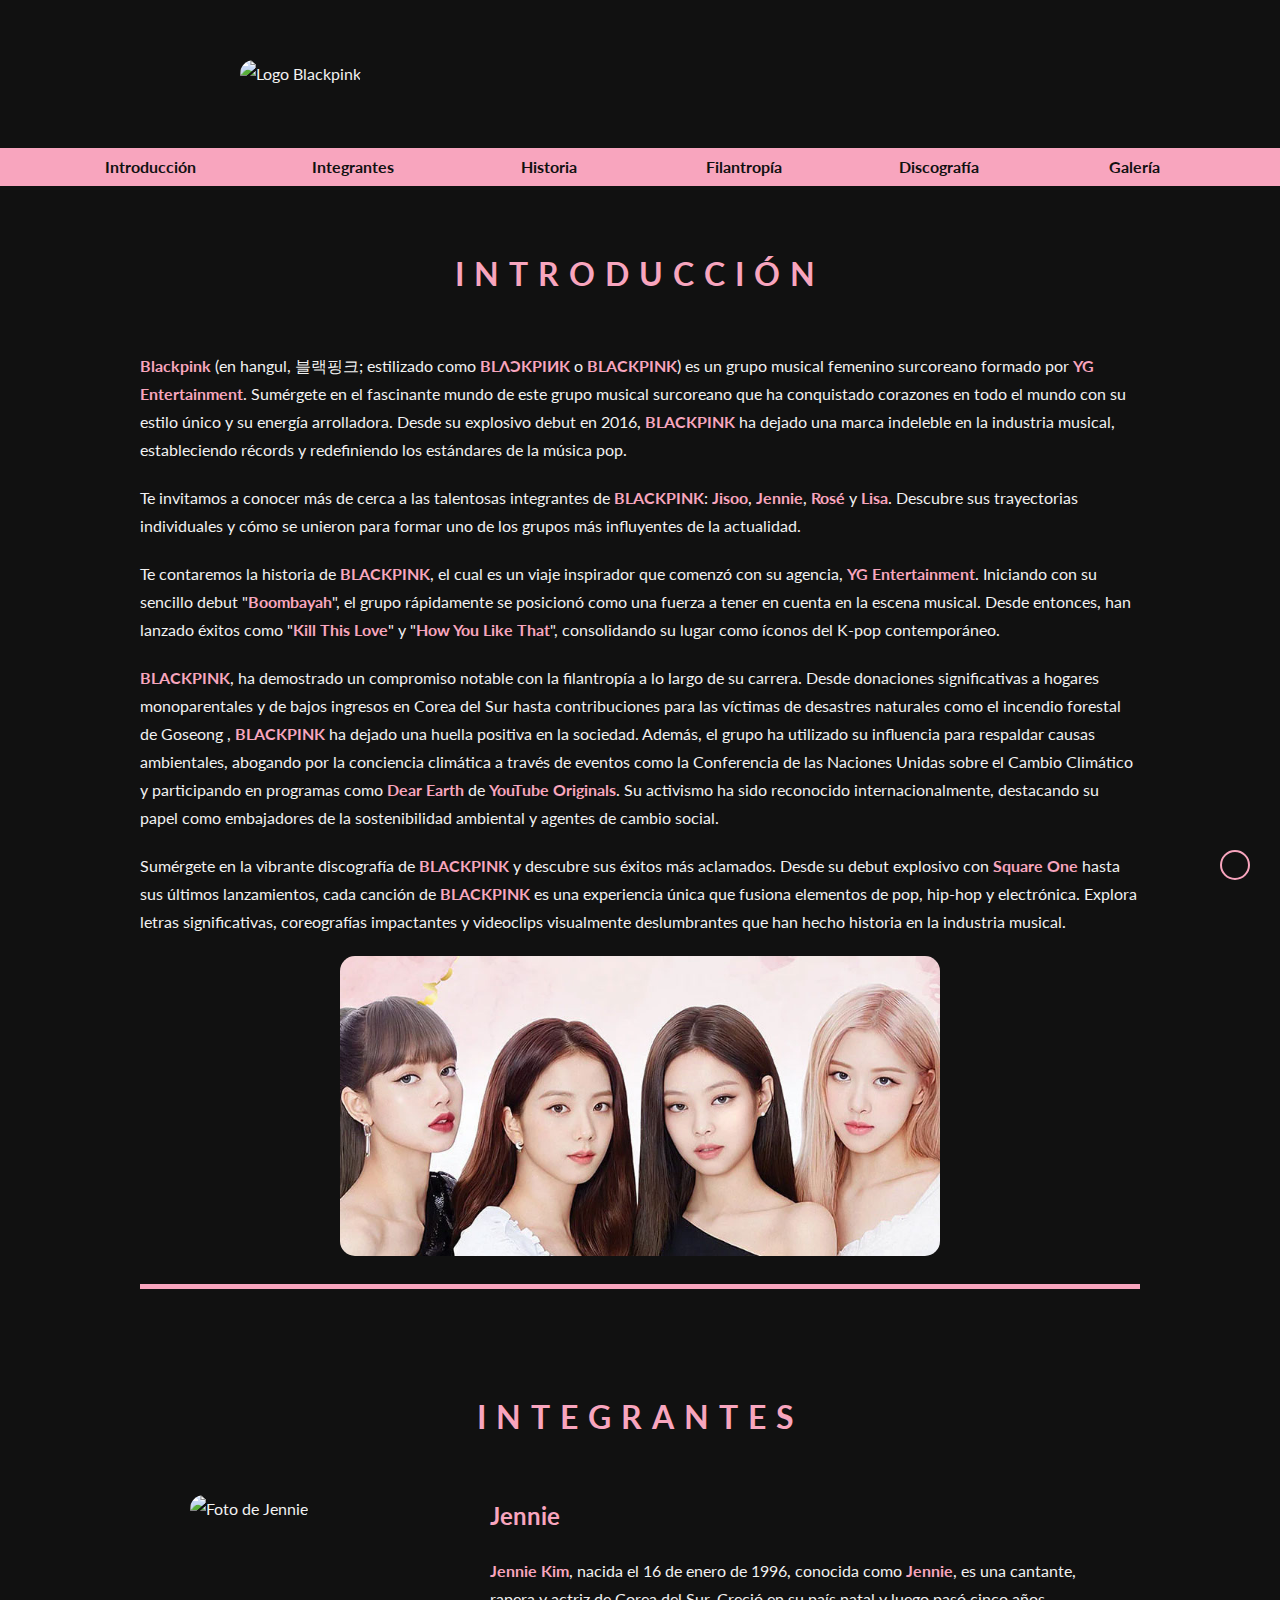
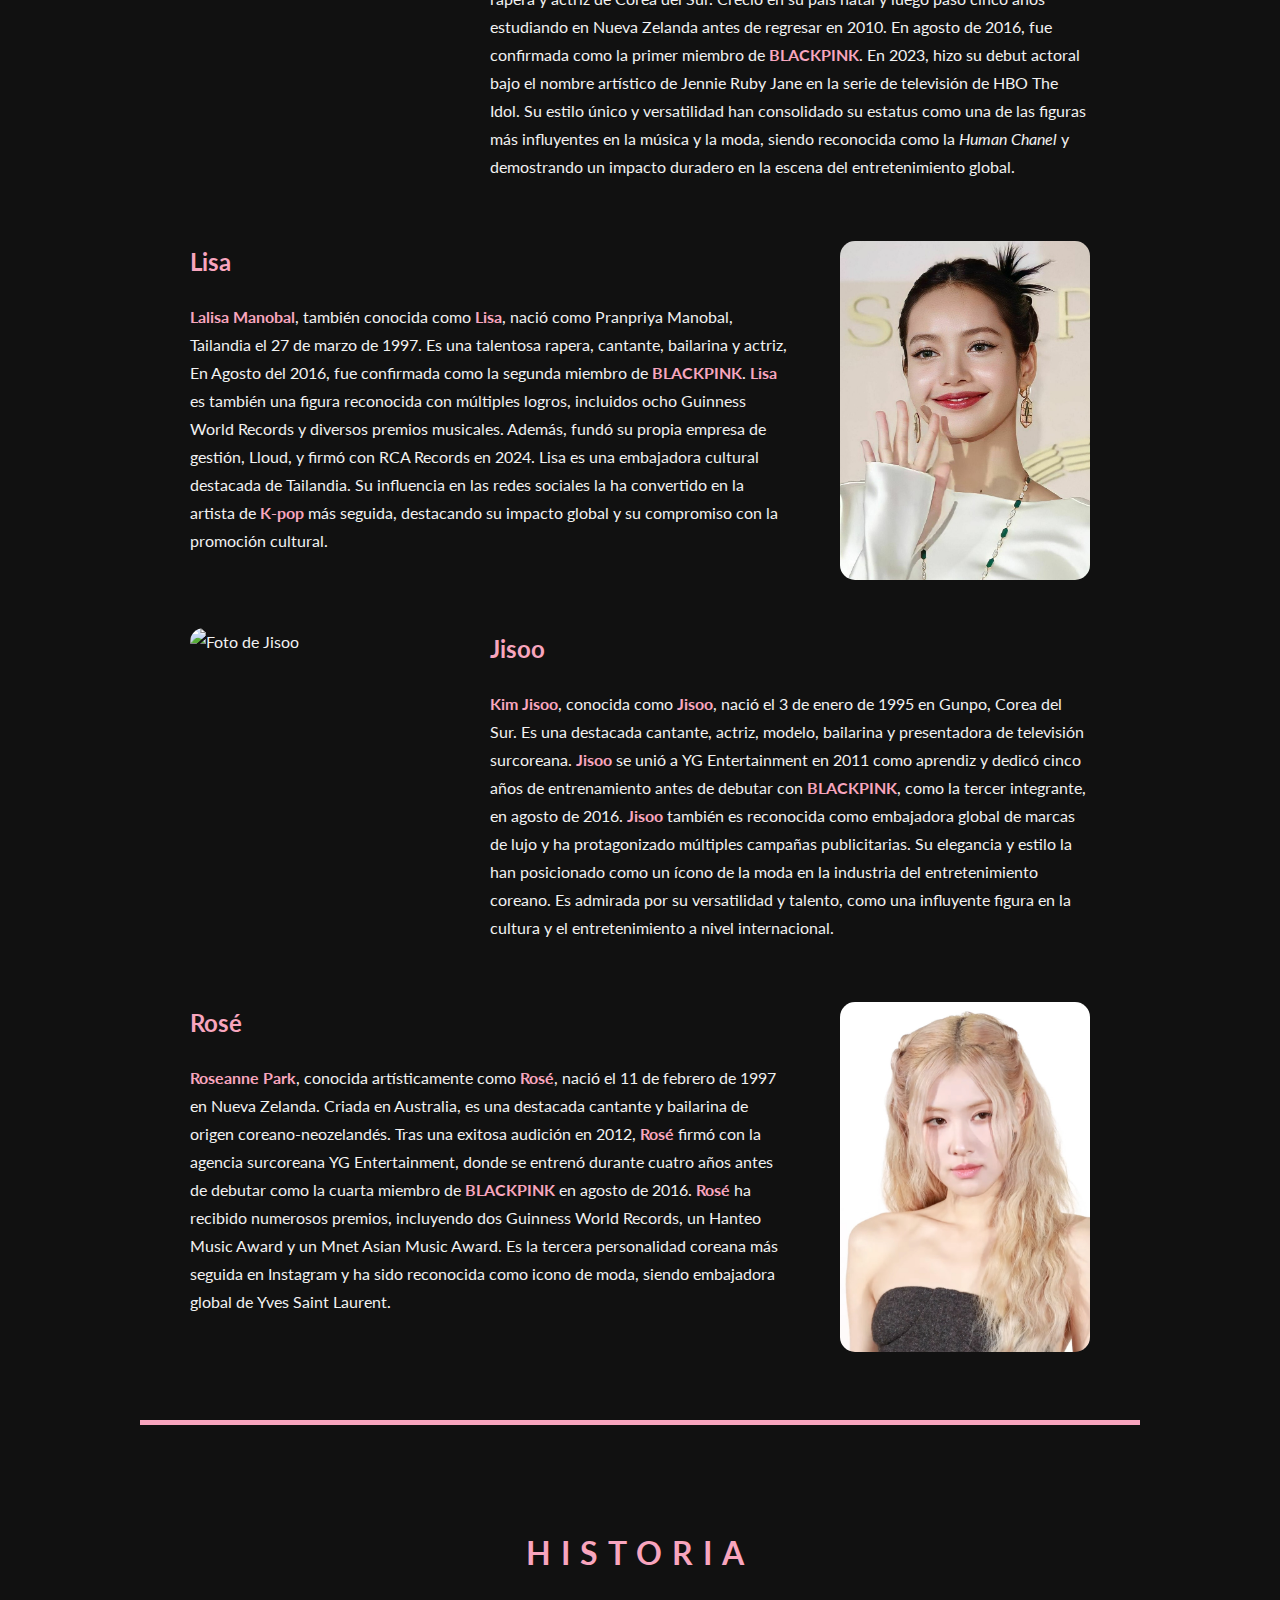
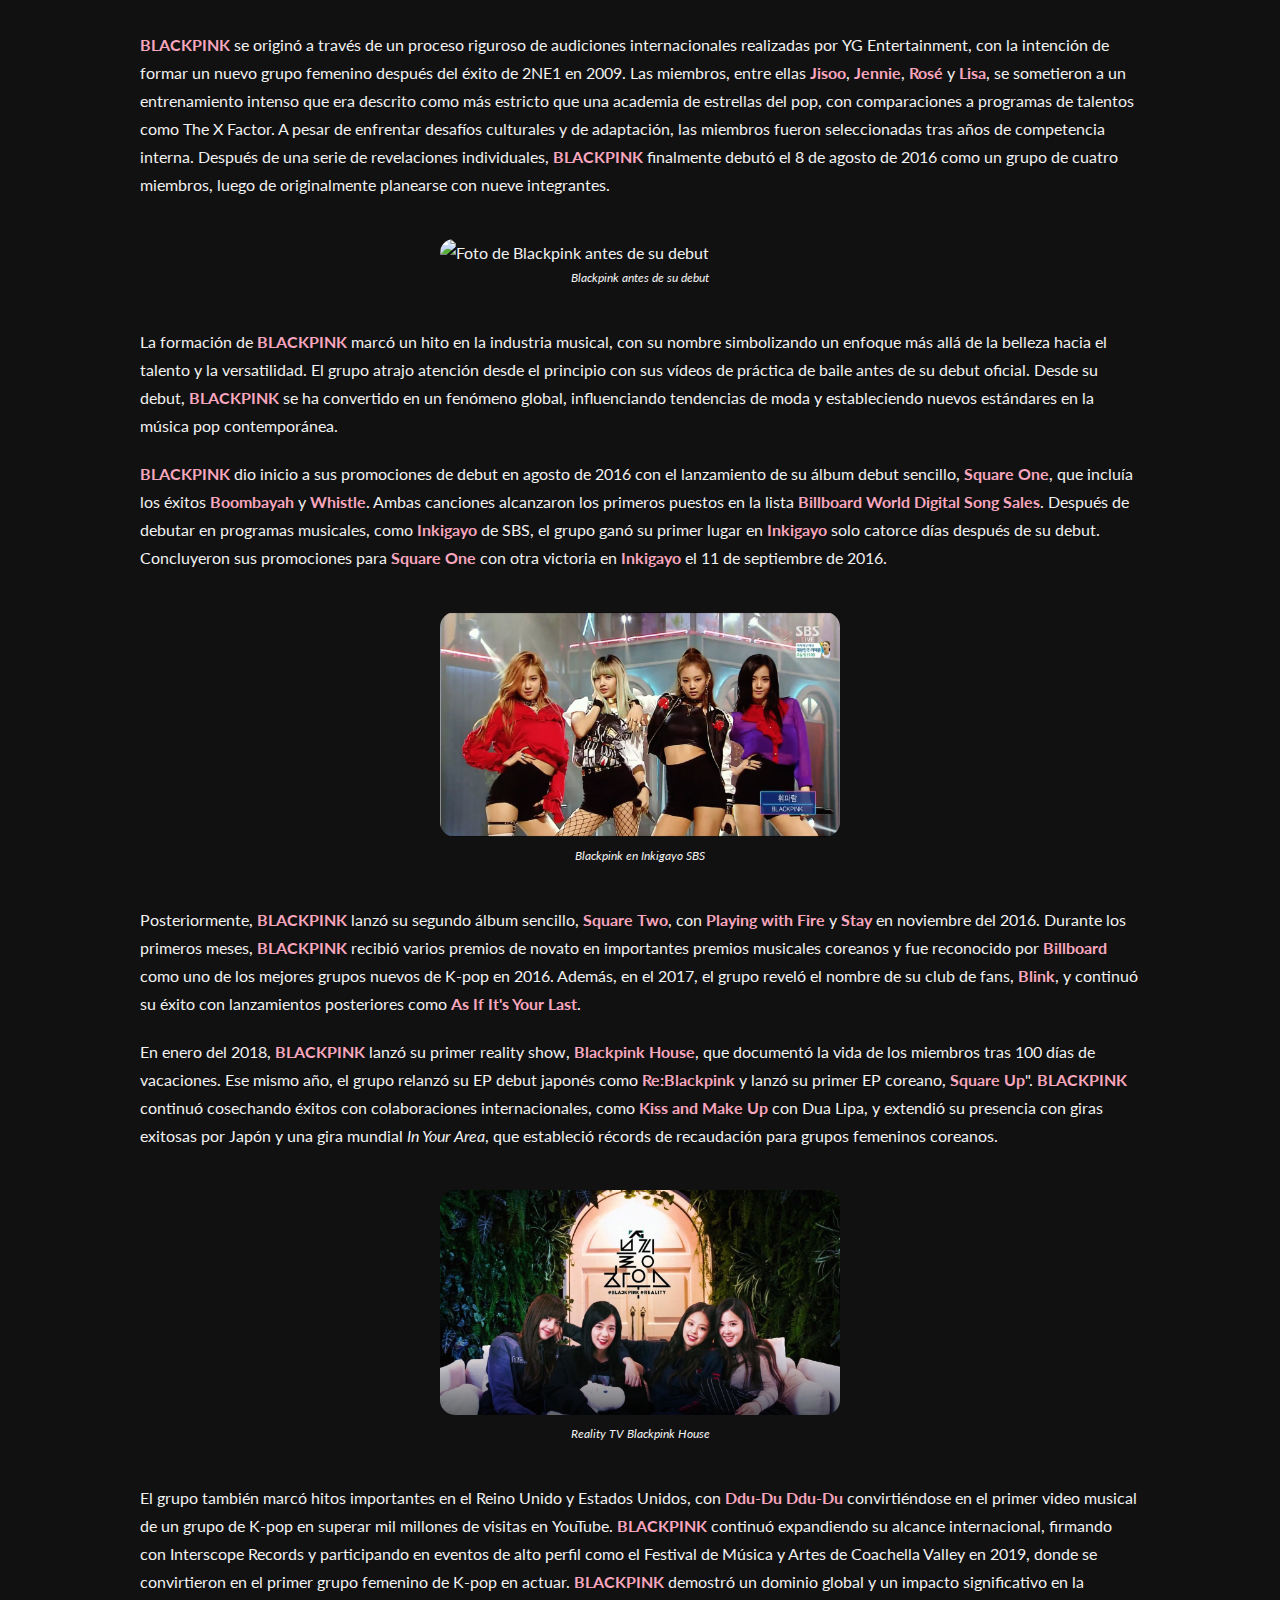
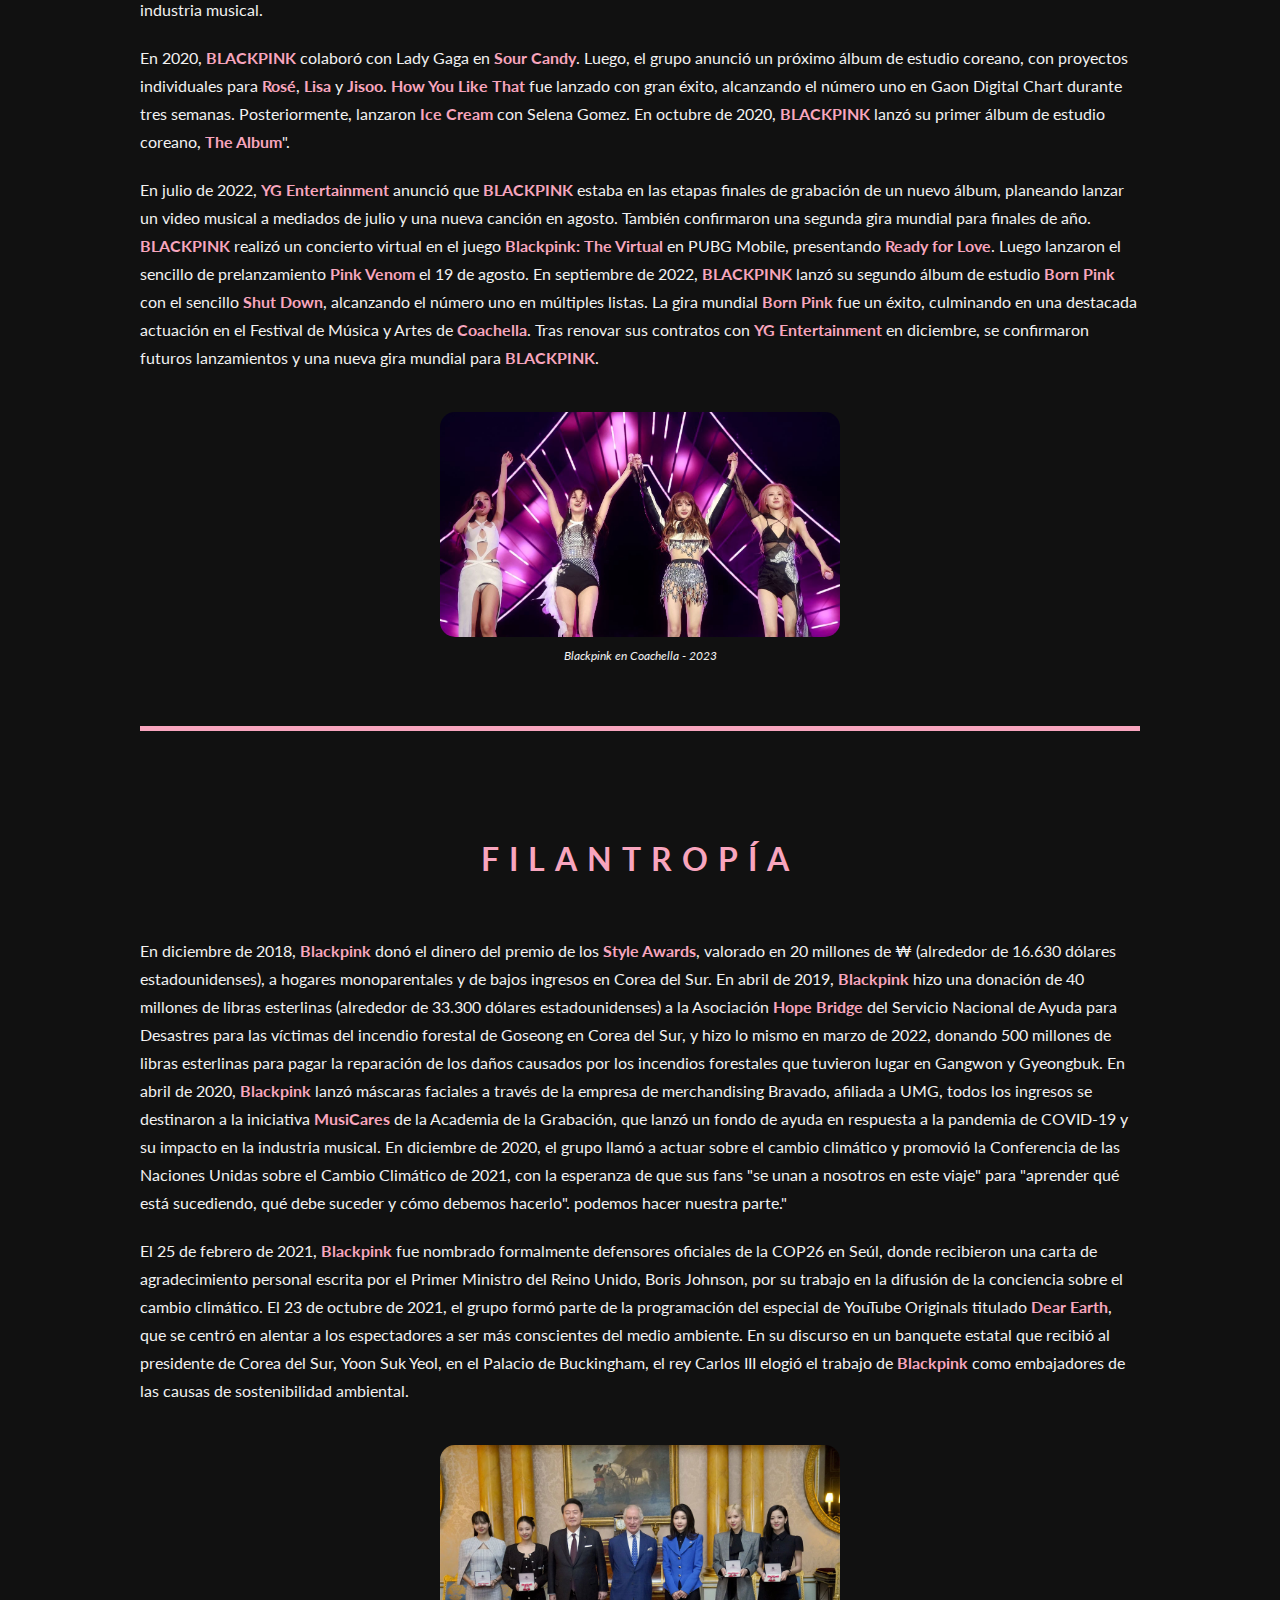
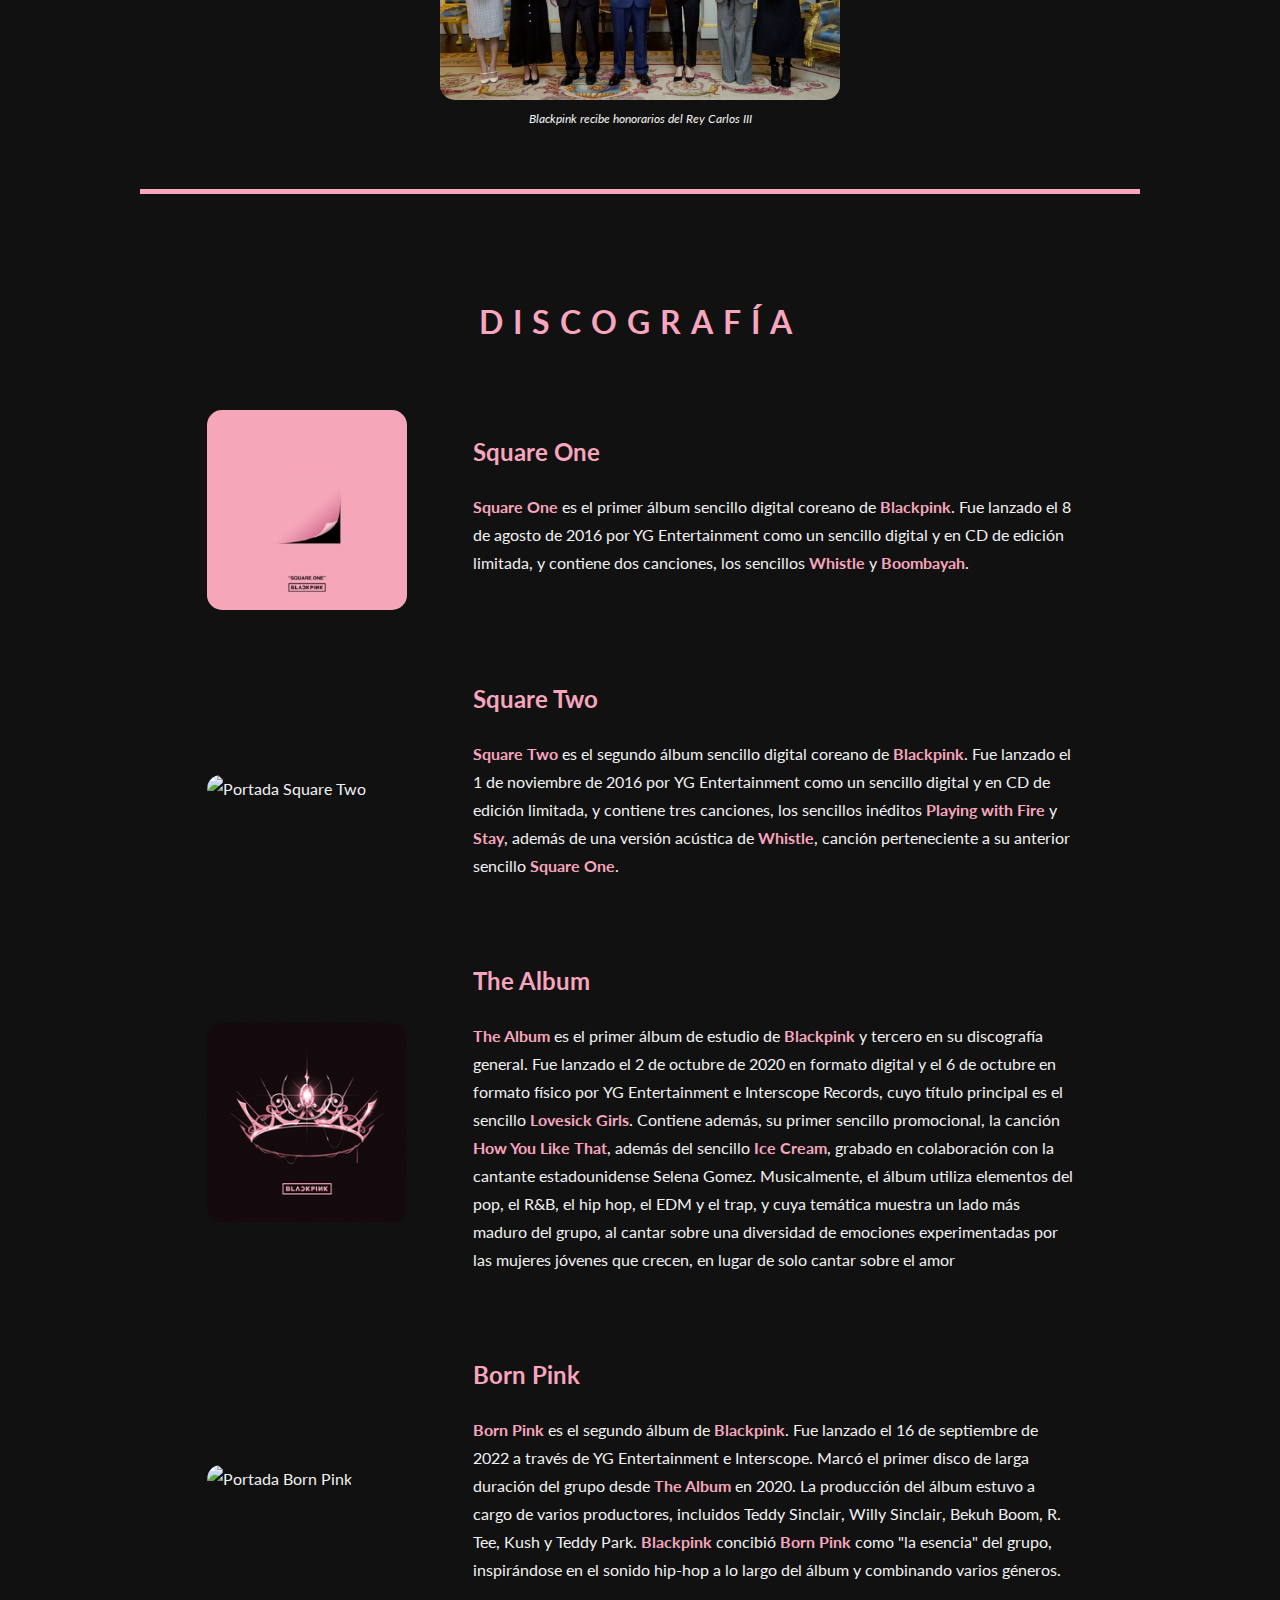
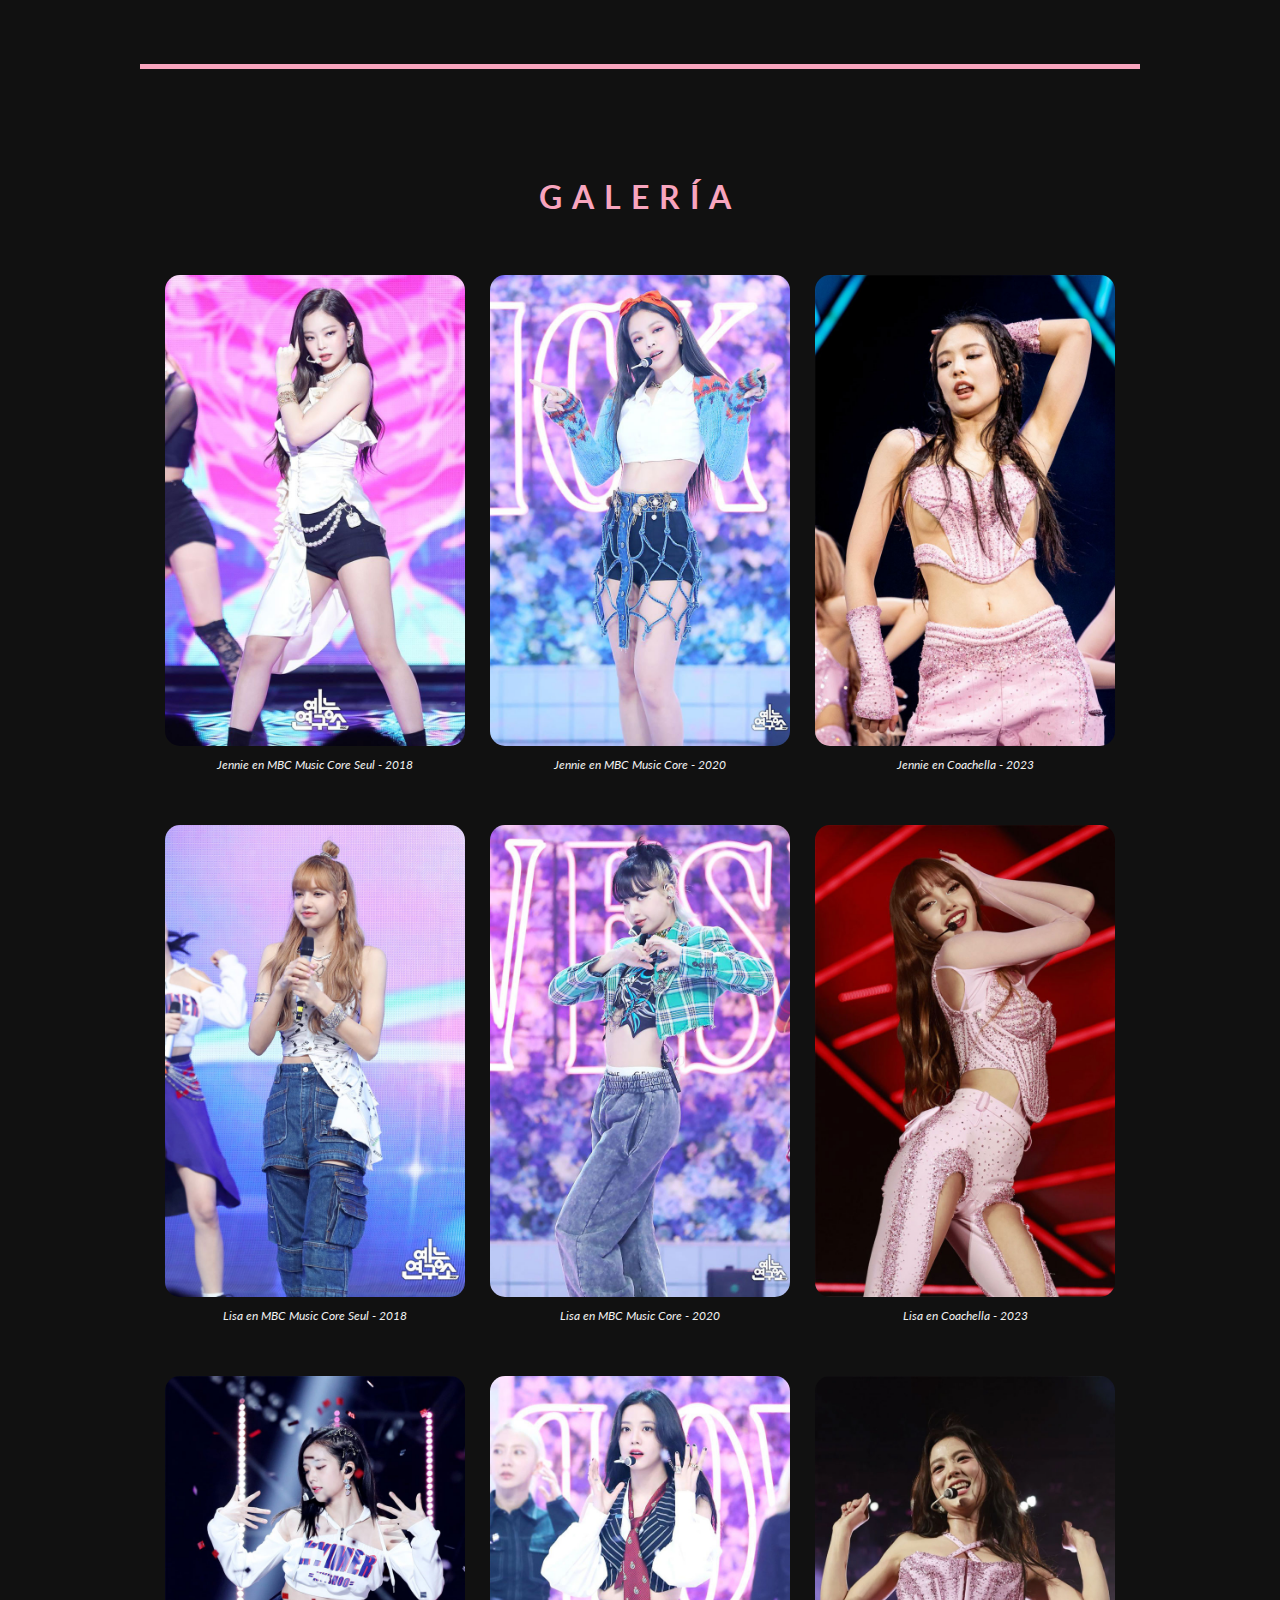
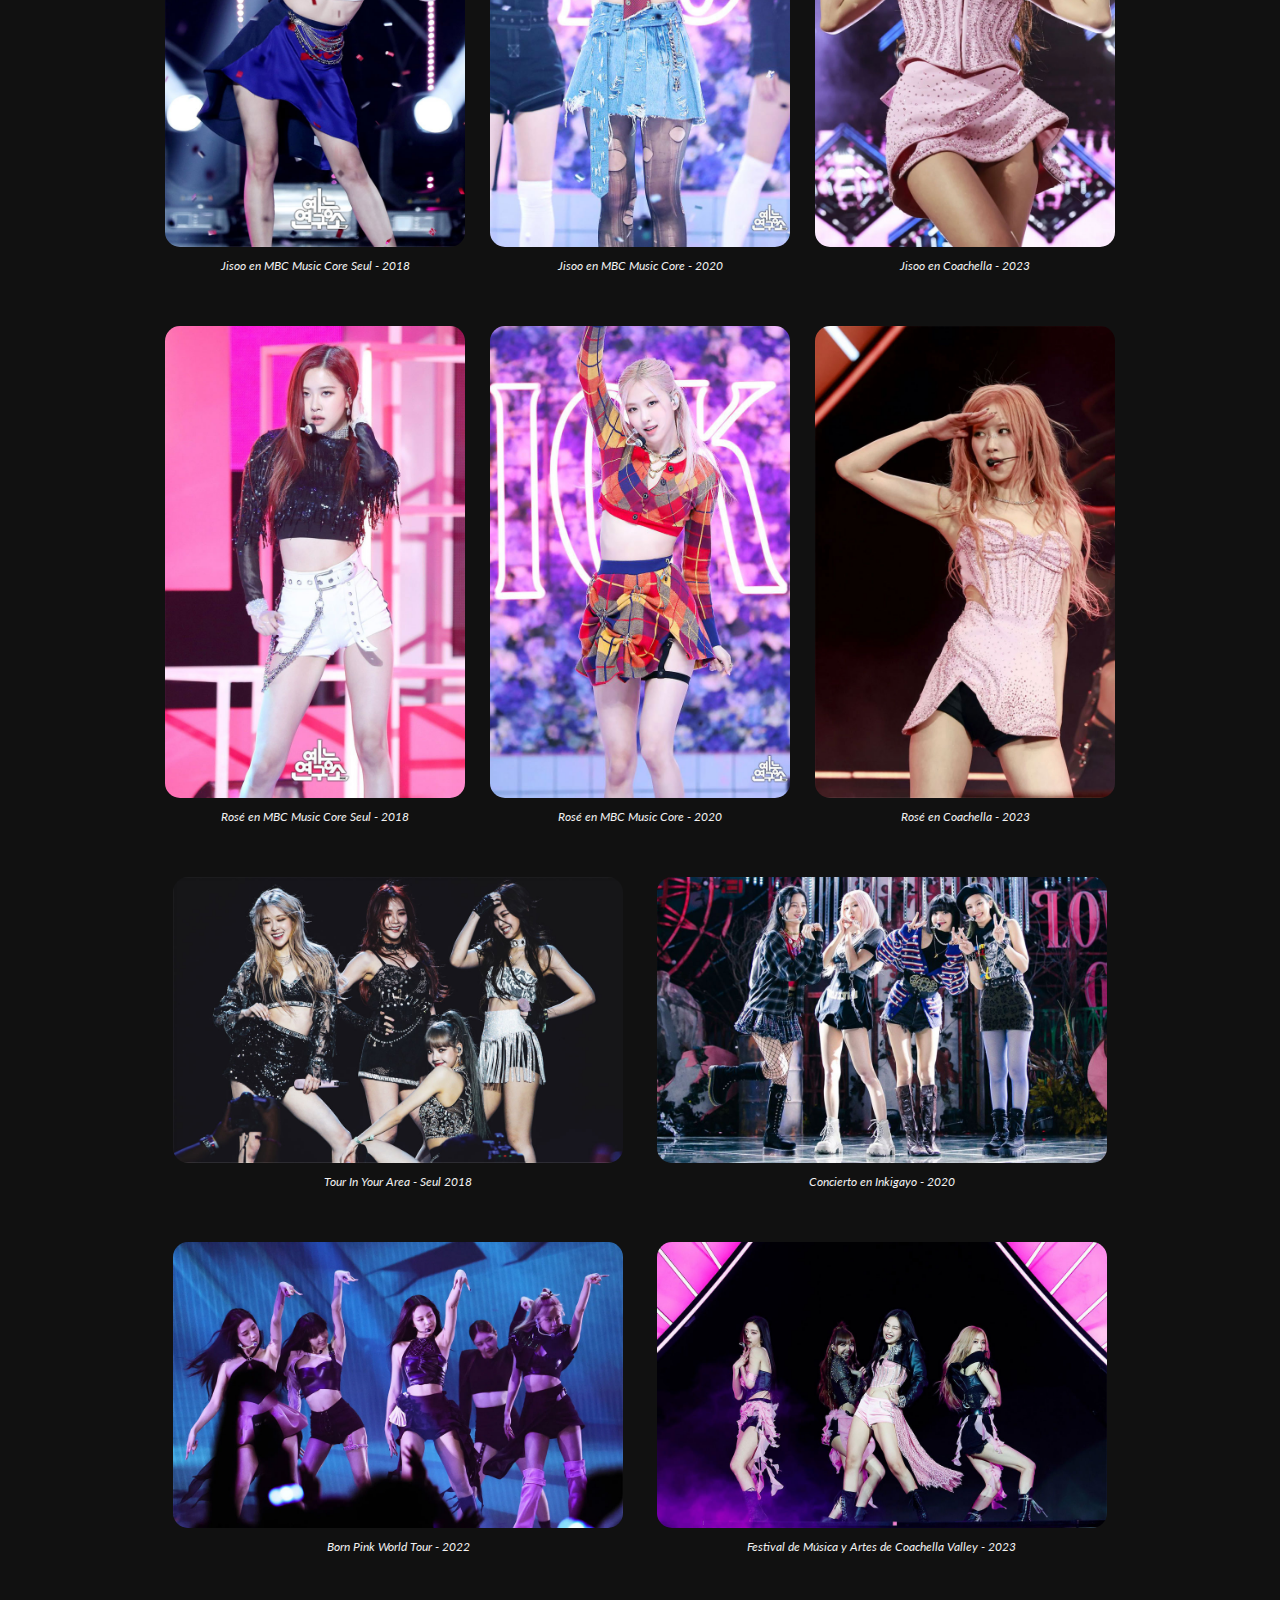
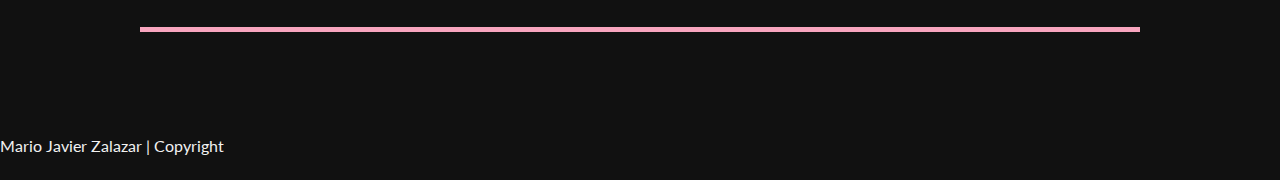
==== commit fac828f8: "sacamos comillas" ====
--- a/index.html
+++ b/index.html
@@ -32,13 +32,13 @@
     <main class="container">
         <section id="introduccion">
             <h2 class="title">Introducción</h2>
-            <p>Bienvenido a la web dedicada a la sensación del <span lang="en">K-pop</span>, <strong lang="en">BLACKPINK</strong>. Sumérgete en el fascinante mundo de este grupo musical surcoreano que ha conquistado corazones en todo el mundo con su estilo único y su energía arrolladora. Desde su explosivo debut en 2016, <strong lang="en">BLACKPINK</strong> ha dejado una marca indeleble en la industria musical, estableciendo récords y redefiniendo los estándares de la música pop.</p>
+            <p><strong lang="en">Blackpink</strong> (en hangul, <span lang="kr">블랙핑크</span>; estilizado como <strong lang="en">BLΛƆKPIИK</strong> o <strong lang="en">BLACKPINK</strong>) es un grupo musical femenino surcoreano formado por <strong lang="en">YG Entertainment</strong>. Sumérgete en el fascinante mundo de este grupo musical surcoreano que ha conquistado corazones en todo el mundo con su estilo único y su energía arrolladora. Desde su explosivo debut en 2016, <strong lang="en">BLACKPINK</strong> ha dejado una marca indeleble en la industria musical, estableciendo récords y redefiniendo los estándares de la música pop.</p>
     
             <p>Te invitamos a conocer más de cerca a las talentosas integrantes de <strong lang="en">BLACKPINK</strong>: <strong lang="kr">Jisoo</strong>, <strong lang="kr">Jennie</strong>, <strong>Rosé</strong> y <strong lang="en">Lisa</strong>. Descubre sus trayectorias individuales y cómo se unieron para formar uno de los grupos más influyentes de la actualidad.</p>
     
             <p>Te contaremos la historia de <strong lang="en">BLACKPINK</strong>, el cual es un viaje inspirador que comenzó con su agencia, <strong lang="en">YG Entertainment</strong>. Iniciando con su sencillo debut "<strong lang="en">Boombayah</strong>", el grupo rápidamente se posicionó como una fuerza a tener en cuenta en la escena musical. Desde entonces, han lanzado éxitos como "<strong lang="en">Kill This Love</strong>" y "<strong lang="en">How You Like That</strong>", consolidando su lugar como íconos del <span lang="en">K-pop</span> contemporáneo.</p>
     
-            <p><strong lang="en">BLACKPINK</strong>, ha demostrado un compromiso notable con la filantropía a lo largo de su carrera. Desde donaciones significativas a hogares monoparentales y de bajos ingresos en Corea del Sur hasta contribuciones para las víctimas de desastres naturales como el incendio forestal de <spam lang="kr">Goseong </spam>, <strong lang="en">BLACKPINK</strong> ha dejado una huella positiva en la sociedad. Además, el grupo ha utilizado su influencia para respaldar causas ambientales, abogando por la conciencia climática a través de eventos como la Conferencia de las Naciones Unidas sobre el Cambio Climático y participando en programas como "<spam lang="en">Dear Earth</spam>" de <spam lang="en">YouTube Originals</spam>. Su activismo ha sido reconocido internacionalmente, destacando su papel como embajadores de la sostenibilidad ambiental y agentes de cambio social.</p>
+            <p><strong lang="en">BLACKPINK</strong>, ha demostrado un compromiso notable con la filantropía a lo largo de su carrera. Desde donaciones significativas a hogares monoparentales y de bajos ingresos en Corea del Sur hasta contribuciones para las víctimas de desastres naturales como el incendio forestal de <spam lang="kr">Goseong </spam>, <strong lang="en">BLACKPINK</strong> ha dejado una huella positiva en la sociedad. Además, el grupo ha utilizado su influencia para respaldar causas ambientales, abogando por la conciencia climática a través de eventos como la Conferencia de las Naciones Unidas sobre el Cambio Climático y participando en programas como <strong lang="en">Dear Earth</strong> de <strong lang="en">YouTube Originals</strong>. Su activismo ha sido reconocido internacionalmente, destacando su papel como embajadores de la sostenibilidad ambiental y agentes de cambio social.</p>
     
             <p>Sumérgete en la vibrante discografía de <strong lang="en">BLACKPINK</strong> y descubre sus éxitos más aclamados. Desde su debut explosivo con <strong lang="en">Square One</strong> hasta sus últimos lanzamientos, cada canción de <strong lang="en">BLACKPINK</strong> es una experiencia única que fusiona elementos de pop, hip-hop y electrónica. Explora letras significativas, coreografías impactantes y videoclips visualmente deslumbrantes que han hecho historia en la industria musical.</p>
 
@@ -57,7 +57,7 @@
                         </div>
                         <div class="description">
                             <h3 class="subtitle" lang="kr">Jennie</h3>
-                            <p><strong lang="kr">Jennie Kim</strong>, nacida el 16 de enero de 1996, conocida como <strong lang="kr">Jennie</strong>, es una cantante, rapera y actriz de Corea del Sur. Creció en su país natal y luego pasó cinco años estudiando en Nueva Zelanda antes de regresar en 2010. En agosto de 2016, fue confirmada como la primer miembro de <strong lang="en">BLACKPINK</strong>. En 2023, hizo su debut actoral bajo el nombre artístico de <span lang="en">Jennie Ruby Jane</span> en la serie de televisión de <span lang="en">HBO</span> <span lang="en">The Idol</span>. Su estilo único y versatilidad han consolidado su estatus como una de las figuras más influyentes en la música y la moda, siendo reconocida como la "<em lang="en">Human Chanel</em>" y demostrando un impacto duradero en la escena del entretenimiento global.</p>
+                            <p><strong lang="kr">Jennie Kim</strong>, nacida el 16 de enero de 1996, conocida como <strong lang="kr">Jennie</strong>, es una cantante, rapera y actriz de Corea del Sur. Creció en su país natal y luego pasó cinco años estudiando en Nueva Zelanda antes de regresar en 2010. En agosto de 2016, fue confirmada como la primer miembro de <strong lang="en">BLACKPINK</strong>. En 2023, hizo su debut actoral bajo el nombre artístico de <span lang="en">Jennie Ruby Jane</span> en la serie de televisión de <span lang="en">HBO</span> <span lang="en">The Idol</span>. Su estilo único y versatilidad han consolidado su estatus como una de las figuras más influyentes en la música y la moda, siendo reconocida como la <em lang="en">Human Chanel</em> y demostrando un impacto duradero en la escena del entretenimiento global.</p>
                         </div>
                     </div>
                 </li>
@@ -75,7 +75,7 @@
                 <li>
                     <div class="integranteCard">
                         <div class="photo">
-                            <img src="img/integrantes/jisoo.webp" alt="Foto de Jisoo">
+                            <img src="img/integrantes/jisoo.jpg" alt="Foto de Jisoo">
                         </div>
                         <div class="description">
                             <h3 class="subtitle" lang="kr">Jisoo</h3>
@@ -100,39 +100,39 @@
             <h2 class="title">Historia</h2>
             <p><strong lang="en">BLACKPINK</strong> se originó a través de un proceso riguroso de audiciones internacionales realizadas por <span lang="en">YG Entertainment</span>, con la intención de formar un nuevo grupo femenino después del éxito de 2NE1 en 2009. Las miembros, entre ellas <strong lang="kr">Jisoo</strong>, <strong lang="en">Jennie</strong>, <strong>Rosé</strong> y <strong lang="en">Lisa</strong>, se sometieron a un entrenamiento intenso que era descrito como más estricto que una academia de estrellas del pop, con comparaciones a programas de talentos como The X Factor. A pesar de enfrentar desafíos culturales y de adaptación, las miembros fueron seleccionadas tras años de competencia interna. Después de una serie de revelaciones individuales, <strong lang="en">BLACKPINK</strong> finalmente debutó el 8 de agosto de 2016 como un grupo de cuatro miembros, luego de originalmente planearse con nueve integrantes.</p>
 
-            <div class="photoHistory">
-                <img src="img/historia/debut.webp" alt="Foto de Blackpink antes de su debut">
-                <p class="photoFoot">Blackpink antes de su debut</p>
-            </div>
+            <figure class="photoHistory">
+                <img src="img/historia/debut.jpg" alt="Foto de Blackpink antes de su debut">
+                <figcaption class="photoFoot">Blackpink antes de su debut</figcaption>
+            </figure>
 
             <p>La formación de <strong lang="en">BLACKPINK</strong> marcó un hito en la industria musical, con su nombre simbolizando un enfoque más allá de la belleza hacia el talento y la versatilidad. El grupo atrajo atención desde el principio con sus vídeos de práctica de baile antes de su debut oficial. Desde su debut, <strong lang="en">BLACKPINK</strong> se ha convertido en un fenómeno global, influenciando tendencias de moda y estableciendo nuevos estándares en la música pop contemporánea.</p>
 
-            <p><strong lang="en">BLACKPINK</strong> dio inicio a sus promociones de debut en agosto de 2016 con el lanzamiento de su álbum debut sencillo, "<strong lang="en">Square One</strong>", que incluía los éxitos "<strong lang="en">Boombayah</strong>" y "<strong lang="en">Whistle</strong>". Ambas canciones alcanzaron los primeros puestos en la lista <strong lang="en">Billboard World Digital Song Sales</strong>. Después de debutar en programas musicales, como <span lang="kr">Inkigayo</span> de SBS, el grupo ganó su primer lugar en <span lang="kr">Inkigayo</span> solo catorce días después de su debut. Concluyeron sus promociones para "<strong lang="en">Square One</strong>" con otra victoria en <span lang="kr">Inkigayo</span> el 11 de septiembre de 2016.</p>
-
-            <div class="photoHistory">
+            <p><strong lang="en">BLACKPINK</strong> dio inicio a sus promociones de debut en agosto de 2016 con el lanzamiento de su álbum debut sencillo, <strong lang="en">Square One</strong>, que incluía los éxitos <strong lang="en">Boombayah</strong> y <strong lang="en">Whistle</strong>. Ambas canciones alcanzaron los primeros puestos en la lista <strong lang="en">Billboard World Digital Song Sales</strong>. Después de debutar en programas musicales, como <strong lang="kr">Inkigayo</strong> de SBS, el grupo ganó su primer lugar en <strong lang="kr">Inkigayo</strong> solo catorce días después de su debut. Concluyeron sus promociones para <strong lang="en">Square One</strong> con otra victoria en <strong lang="kr">Inkigayo</strong> el 11 de septiembre de 2016.</p>
+
+            <figure class="photoHistory">
                 <img src="img/historia/blackpink_in_inkigayo.jpg" alt="Foto de Blackpink en Inkigayo SBS">
-                <p class="photoFoot">Blackpink en Inkigayo SBS</p>
-            </div>
-
-            <p>Posteriormente, <strong lang="en">BLACKPINK</strong> lanzó su segundo álbum sencillo, "<strong lang="en">Square Two</strong>", con "<strong lang="en">Playing with Fire</strong>" y "<strong lang="en">Stay</strong>" en noviembre del 2016. Durante los primeros meses, <strong lang="en">BLACKPINK</strong> recibió varios premios de novato en importantes premios musicales coreanos y fue reconocido por <strong lang="en">Billboard</strong> como uno de los mejores grupos nuevos de <span lang="en">K-pop</span> en 2016. Además, en el 2017, el grupo reveló el nombre de su club de fans, "<strong lang="en">Blink</strong>", y continuó su éxito con lanzamientos posteriores como "<strong lang="en">As If It's Your Last</strong>".</p>
-
-            <p>En enero del 2018, <strong lang="en">BLACKPINK</strong> lanzó su primer reality show, "<strong lang="en">Blackpink House</strong>", que documentó la vida de los miembros tras 100 días de vacaciones. Ese mismo año, el grupo relanzó su EP debut japonés como "<strong lang="en">Re:Blackpink</strong>" y lanzó su primer EP coreano, "<strong lang="en">Square Up</strong>". <strong lang="en">BLACKPINK</strong> continuó cosechando éxitos con colaboraciones internacionales, como "<strong lang="en">Kiss and Make Up</strong>" con Dua Lipa, y extendió su presencia con giras exitosas por Japón y una gira mundial <em lang="en">In Your Area</em>, que estableció récords de recaudación para grupos femeninos coreanos.</p>
-
-            <div class="photoHistory">
+                <figcaption class="photoFoot">Blackpink en Inkigayo SBS</figcaption>
+            </figure>
+
+            <p>Posteriormente, <strong lang="en">BLACKPINK</strong> lanzó su segundo álbum sencillo, <strong lang="en">Square Two</strong>, con <strong lang="en">Playing with Fire</strong> y <strong lang="en">Stay</strong> en noviembre del 2016. Durante los primeros meses, <strong lang="en">BLACKPINK</strong> recibió varios premios de novato en importantes premios musicales coreanos y fue reconocido por <strong lang="en">Billboard</strong> como uno de los mejores grupos nuevos de <span lang="en">K-pop</span> en 2016. Además, en el 2017, el grupo reveló el nombre de su club de fans, <strong lang="en">Blink</strong>, y continuó su éxito con lanzamientos posteriores como <strong lang="en">As If It's Your Last</strong>.</p>
+
+            <p>En enero del 2018, <strong lang="en">BLACKPINK</strong> lanzó su primer reality show, <strong lang="en">Blackpink House</strong>, que documentó la vida de los miembros tras 100 días de vacaciones. Ese mismo año, el grupo relanzó su EP debut japonés como <strong lang="en">Re:Blackpink</strong> y lanzó su primer EP coreano, <strong lang="en">Square Up</strong>". <strong lang="en">BLACKPINK</strong> continuó cosechando éxitos con colaboraciones internacionales, como <strong lang="en">Kiss and Make Up</strong> con Dua Lipa, y extendió su presencia con giras exitosas por Japón y una gira mundial <em lang="en">In Your Area</em>, que estableció récords de recaudación para grupos femeninos coreanos.</p>
+
+            <figure class="photoHistory">
                 <img src="img/historia/blackpink_house.jpg" alt="Banner del reality TV Blackpink House">
-                <p class="photoFoot">Reality TV Blackpink House</p>
-            </div>
-
-            <p>El grupo también marcó hitos importantes en el Reino Unido y Estados Unidos, con "<strong lang="en">Ddu-Du Ddu-Du</strong>" convirtiéndose en el primer video musical de un grupo de <span lang="en">K-pop</span> en superar mil millones de visitas en <span lang="en">YouTube</span>. <strong lang="en">BLACKPINK</strong> continuó expandiendo su alcance internacional, firmando con <span lang="en">Interscope Records</span> y participando en eventos de alto perfil como el Festival de Música y Artes de <span lang="en">Coachella Valley</span> en 2019, donde se convirtieron en el primer grupo femenino de <span lang="en">K-pop</span> en actuar. <strong lang="en">BLACKPINK</strong> demostró un dominio global y un impacto significativo en la industria musical.</p>
-
-            <p>En 2020, <strong lang="en">BLACKPINK</strong> colaboró con <span lang="en">Lady Gaga</span> en "<strong lang="en">Sour Candy</strong>". Luego, el grupo anunció un próximo álbum de estudio coreano, con proyectos individuales para <strong lang="en">Rosé</strong>, <strong lang="en">Lisa</strong> y <strong lang="kr">Jisoo</strong>. "<strong lang="en">How You Like That</strong>" fue lanzado con gran éxito, alcanzando el número uno en <span lang="en">Gaon Digital Chart</span> durante tres semanas. Posteriormente, lanzaron "<strong lang="en">Ice Cream</strong>" con <span lang="en">Selena Gomez</span>. En octubre de 2020, <strong lang="en">BLACKPINK</strong> lanzó su primer álbum de estudio coreano, "<strong lang="en">The Album</strong>".</p>
-
-            <p>En julio de 2022, <span lang="en">YG Entertainment</span> anunció que <strong lang="en">BLACKPINK</strong> estaba en las etapas finales de grabación de un nuevo álbum, planeando lanzar un video musical a mediados de julio y una nueva canción en agosto. También confirmaron una segunda gira mundial para finales de año. <strong lang="en">BLACKPINK</strong> realizó un concierto virtual en el juego <strong lang="en">Blackpink: The Virtual</strong> en <abbr title="Playerunknown’s Battlegrounds">PUBG</abbr> Mobile, presentando "<strong lang="en">Ready for Love</strong>". Luego lanzaron el sencillo de prelanzamiento "<strong lang="en">Pink Venom</strong>" el 19 de agosto. En septiembre de 2022, <strong lang="en">BLACKPINK</strong> lanzó su segundo álbum de estudio "<strong lang="en">Born Pink</strong>" con el sencillo "<strong lang="en">Shut Down</strong>", alcanzando el número uno en múltiples listas. La gira mundial <strong lang="en">Born Pink</strong> fue un éxito, culminando en una destacada actuación en el Festival de Música y Artes de <span lang="en">Coachella</span>. Tras renovar sus contratos con <span lang="en">YG Entertainment</span> en diciembre, se confirmaron futuros lanzamientos y una nueva gira mundial para <strong lang="en">BLACKPINK</strong>.</p>
-
-            <div class="photoHistory">
+                <figcaption class="photoFoot">Reality TV Blackpink House</figcaption>
+            </figure>
+
+            <p>El grupo también marcó hitos importantes en el Reino Unido y Estados Unidos, con <strong lang="en">Ddu-Du Ddu-Du</strong> convirtiéndose en el primer video musical de un grupo de <span lang="en">K-pop</span> en superar mil millones de visitas en <span lang="en">YouTube</span>. <strong lang="en">BLACKPINK</strong> continuó expandiendo su alcance internacional, firmando con <span lang="en">Interscope Records</span> y participando en eventos de alto perfil como el Festival de Música y Artes de <span lang="en">Coachella Valley</span> en 2019, donde se convirtieron en el primer grupo femenino de <span lang="en">K-pop</span> en actuar. <strong lang="en">BLACKPINK</strong> demostró un dominio global y un impacto significativo en la industria musical.</p>
+
+            <p>En 2020, <strong lang="en">BLACKPINK</strong> colaboró con <span lang="en">Lady Gaga</span> en <strong lang="en">Sour Candy</strong>. Luego, el grupo anunció un próximo álbum de estudio coreano, con proyectos individuales para <strong lang="en">Rosé</strong>, <strong lang="en">Lisa</strong> y <strong lang="kr">Jisoo</strong>. <strong lang="en">How You Like That</strong> fue lanzado con gran éxito, alcanzando el número uno en <span lang="en">Gaon Digital Chart</span> durante tres semanas. Posteriormente, lanzaron <strong lang="en">Ice Cream</strong> con <span lang="en">Selena Gomez</span>. En octubre de 2020, <strong lang="en">BLACKPINK</strong> lanzó su primer álbum de estudio coreano, <strong lang="en">The Album</strong>".</p>
+
+            <p>En julio de 2022, <strong lang="en">YG Entertainment</strong> anunció que <strong lang="en">BLACKPINK</strong> estaba en las etapas finales de grabación de un nuevo álbum, planeando lanzar un video musical a mediados de julio y una nueva canción en agosto. También confirmaron una segunda gira mundial para finales de año. <strong lang="en">BLACKPINK</strong> realizó un concierto virtual en el juego <strong lang="en">Blackpink: The Virtual</strong> en <abbr title="Playerunknown’s Battlegrounds">PUBG</abbr> Mobile, presentando <strong lang="en">Ready for Love</strong>. Luego lanzaron el sencillo de prelanzamiento <strong lang="en">Pink Venom</strong> el 19 de agosto. En septiembre de 2022, <strong lang="en">BLACKPINK</strong> lanzó su segundo álbum de estudio <strong lang="en">Born Pink</strong> con el sencillo <strong lang="en">Shut Down</strong>, alcanzando el número uno en múltiples listas. La gira mundial <strong lang="en">Born Pink</strong> fue un éxito, culminando en una destacada actuación en el Festival de Música y Artes de <strong lang="en">Coachella</strong>. Tras renovar sus contratos con <strong lang="en">YG Entertainment</strong> en diciembre, se confirmaron futuros lanzamientos y una nueva gira mundial para <strong lang="en">BLACKPINK</strong>.</p>
+
+            <figure class="photoHistory">
                 <img src="img/historia/coachella_2023.jpg" alt="Blackpink en Coachella 2023">
-                <p class="photoFoot">Blackpink en Coachella - 2023</p>
-            </div>
+                <figcaption class="photoFoot">Blackpink en Coachella - 2023</figcaption>
+            </figure>
 
         </section>
         <section id="filantropia">
@@ -140,12 +140,12 @@
 
             <p>En diciembre de 2018, <strong lang="en">Blackpink</strong> donó el dinero del premio de los <strong lang="en">Style Awards</strong>, valorado en 20 millones de ₩ (alrededor de 16.630 dólares estadounidenses), a hogares monoparentales y de bajos ingresos en Corea del Sur. En abril de 2019, <strong lang="en">Blackpink</strong> hizo una donación de 40 millones de libras esterlinas (alrededor de 33.300 dólares estadounidenses) a la Asociación <strong lang="en">Hope Bridge</strong> del Servicio Nacional de Ayuda para Desastres para las víctimas del incendio forestal de <span lang="kr">Goseong</span> en Corea del Sur, y hizo lo mismo en marzo de 2022, donando 500 millones de libras esterlinas para pagar la reparación de los daños causados por los incendios forestales que tuvieron lugar en <span lang="kr">Gangwon</span> y <span lang="kr">Gyeongbuk</span>. En abril de 2020, <strong lang="en">Blackpink</strong> lanzó máscaras faciales a través de la empresa de <span lang="en">merchandising Bravado</span>, afiliada a <abbr title="Universal Music Group">UMG</abbr>, todos los ingresos se destinaron a la iniciativa <strong lang="en">MusiCares</strong> de la Academia de la Grabación, que lanzó un fondo de ayuda en respuesta a la pandemia de COVID-19 y su impacto en la industria musical. En diciembre de 2020, el grupo llamó a actuar sobre el cambio climático y promovió la Conferencia de las Naciones Unidas sobre el Cambio Climático de 2021, con la esperanza de que sus fans "se unan a nosotros en este viaje" para "aprender qué está sucediendo, qué debe suceder y cómo debemos hacerlo". podemos hacer nuestra parte."</p>
             
-            <p>El 25 de febrero de 2021, <strong lang="en">Blackpink</strong> fue nombrado formalmente defensores oficiales de la <abbr title="Conferencia de las Naciones Unidas sobre el Cambio Climático">COP26</abbr> en Seúl, donde recibieron una carta de agradecimiento personal escrita por el Primer Ministro del Reino Unido, <span lang="en">Boris Johnson</span>, por su trabajo en la difusión de la conciencia sobre el cambio climático. El 23 de octubre de 2021, el grupo formó parte de la programación del especial de <span lang="en">YouTube Originals</span> titulado "<strong lang="en">Dear Earth</strong>", que se centró en alentar a los espectadores a ser más conscientes del medio ambiente. En su discurso en un banquete estatal que recibió al presidente de Corea del Sur, <span lang="kr">Yoon Suk Yeol</span>, en el Palacio de <span lang="en">Buckingham</span>, el rey Carlos III elogió el trabajo de <strong lang="en">Blackpink</strong> como embajadores de las causas de sostenibilidad ambiental. </p>
-
-            <div class="photoHistory">
+            <p>El 25 de febrero de 2021, <strong lang="en">Blackpink</strong> fue nombrado formalmente defensores oficiales de la <abbr title="Conferencia de las Naciones Unidas sobre el Cambio Climático">COP26</abbr> en Seúl, donde recibieron una carta de agradecimiento personal escrita por el Primer Ministro del Reino Unido, <span lang="en">Boris Johnson</span>, por su trabajo en la difusión de la conciencia sobre el cambio climático. El 23 de octubre de 2021, el grupo formó parte de la programación del especial de <span lang="en">YouTube Originals</span> titulado <strong lang="en">Dear Earth</strong>, que se centró en alentar a los espectadores a ser más conscientes del medio ambiente. En su discurso en un banquete estatal que recibió al presidente de Corea del Sur, <span lang="kr">Yoon Suk Yeol</span>, en el Palacio de <span lang="en">Buckingham</span>, el rey Carlos III elogió el trabajo de <strong lang="en">Blackpink</strong> como embajadores de las causas de sostenibilidad ambiental. </p>
+
+            <figure class="photoHistory">
                 <img src="img/filantropia/blackpink_and_king_charles.jpg" alt="BLACKPINK recibe honorarios del rey Carlos en el Palacio de Buckingham" title="BLACKPINK recibe honorarios del rey Carlos en el Palacio de Buckingham">
-                <p class="photoFoot">Blackpink recibe honorarios del Rey Carlos III</p>
-            </div>    
+                <figcaption class="photoFoot">Blackpink recibe honorarios del Rey Carlos III</figcaption>
+            </figure>    
 
 
         </section>    
@@ -180,7 +180,7 @@
             </div>
             <div class="albunCard">
                 <div class="portadaDisco">
-                    <img src="img/discografy/born_Pink.jpeg" alt="Portada Born Pink">
+                    <img src="img/discografy/born_pink.jpg" alt="Portada Born Pink">
                 </div>
                 <div class="description">
                     <h3 class="subtitle" lang="en">Born Pink</h3>
--- a/css/style.css
+++ b/css/style.css
@@ -68,7 +68,6 @@
 nav ul li a {
     text-decoration: none;
     color: var(--negative);
-
     font-weight: bolder;
     display: inline-block;
     padding: 5px 10px;
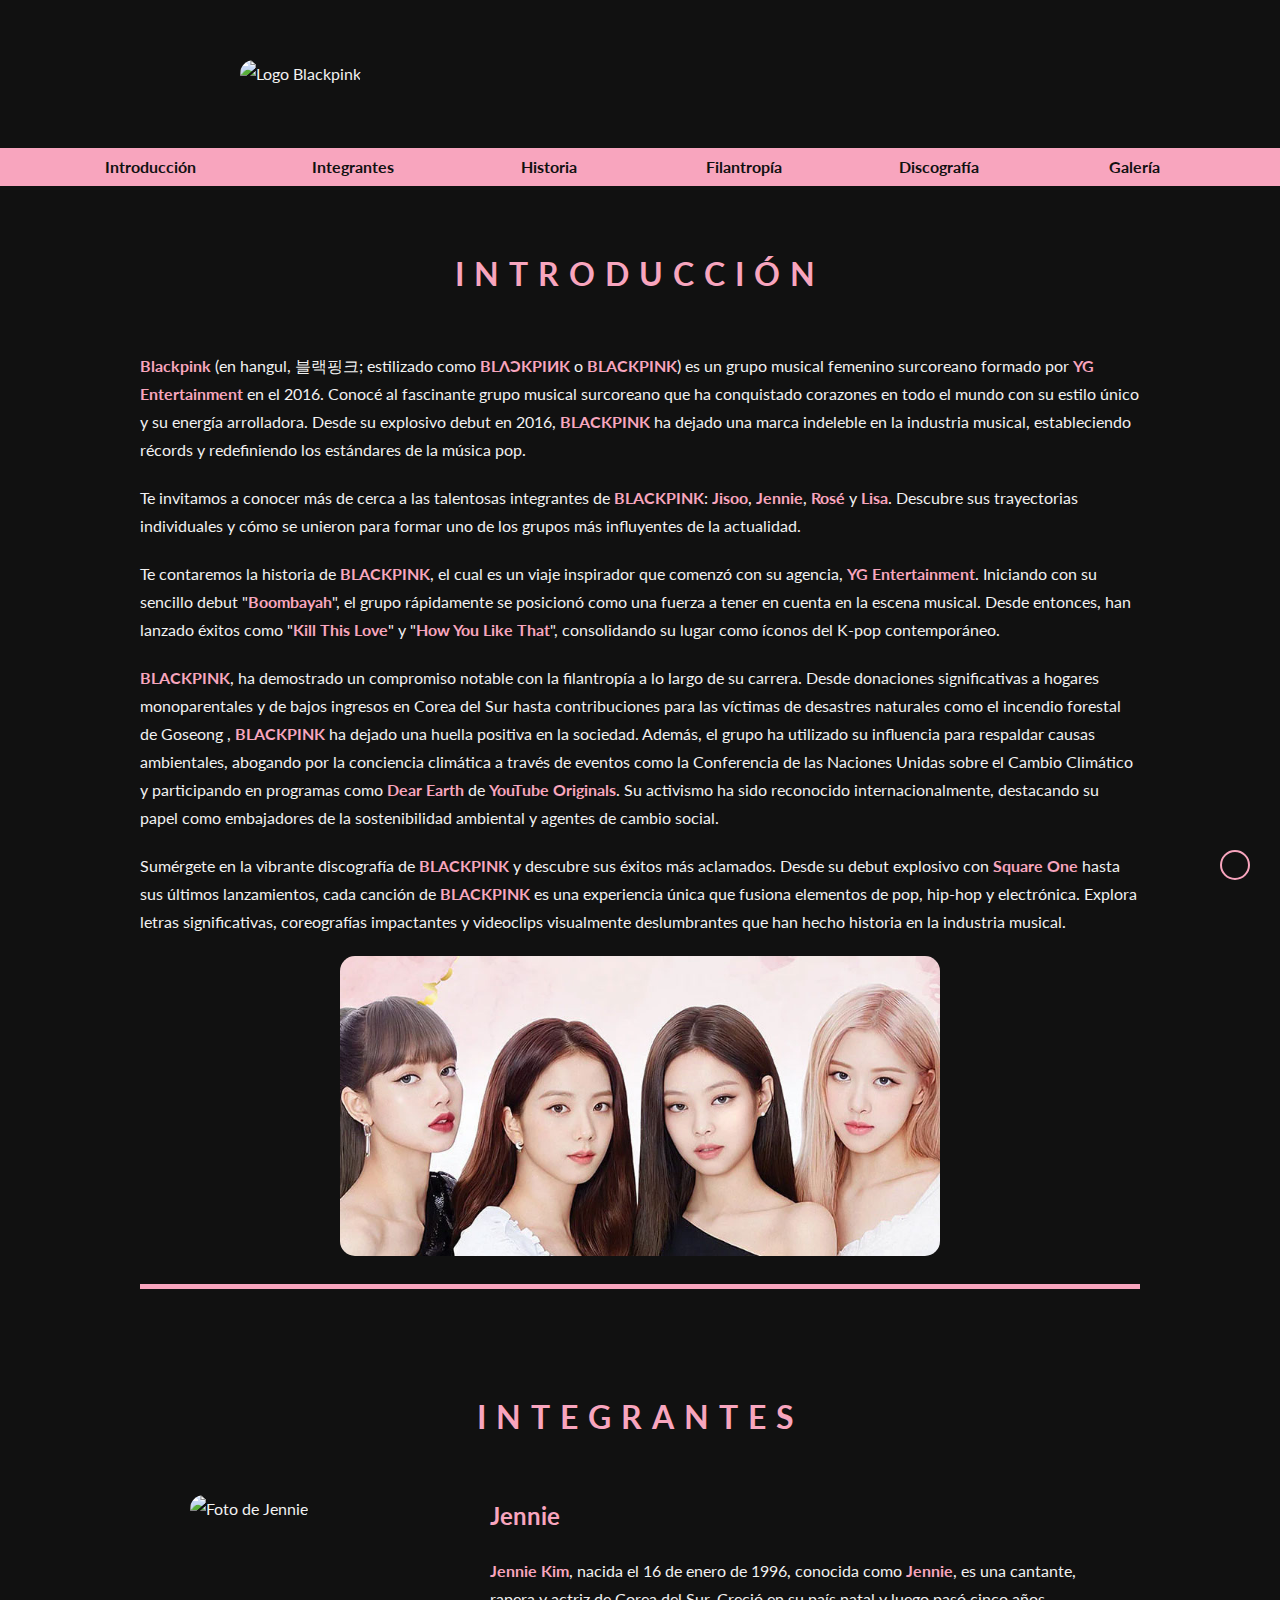
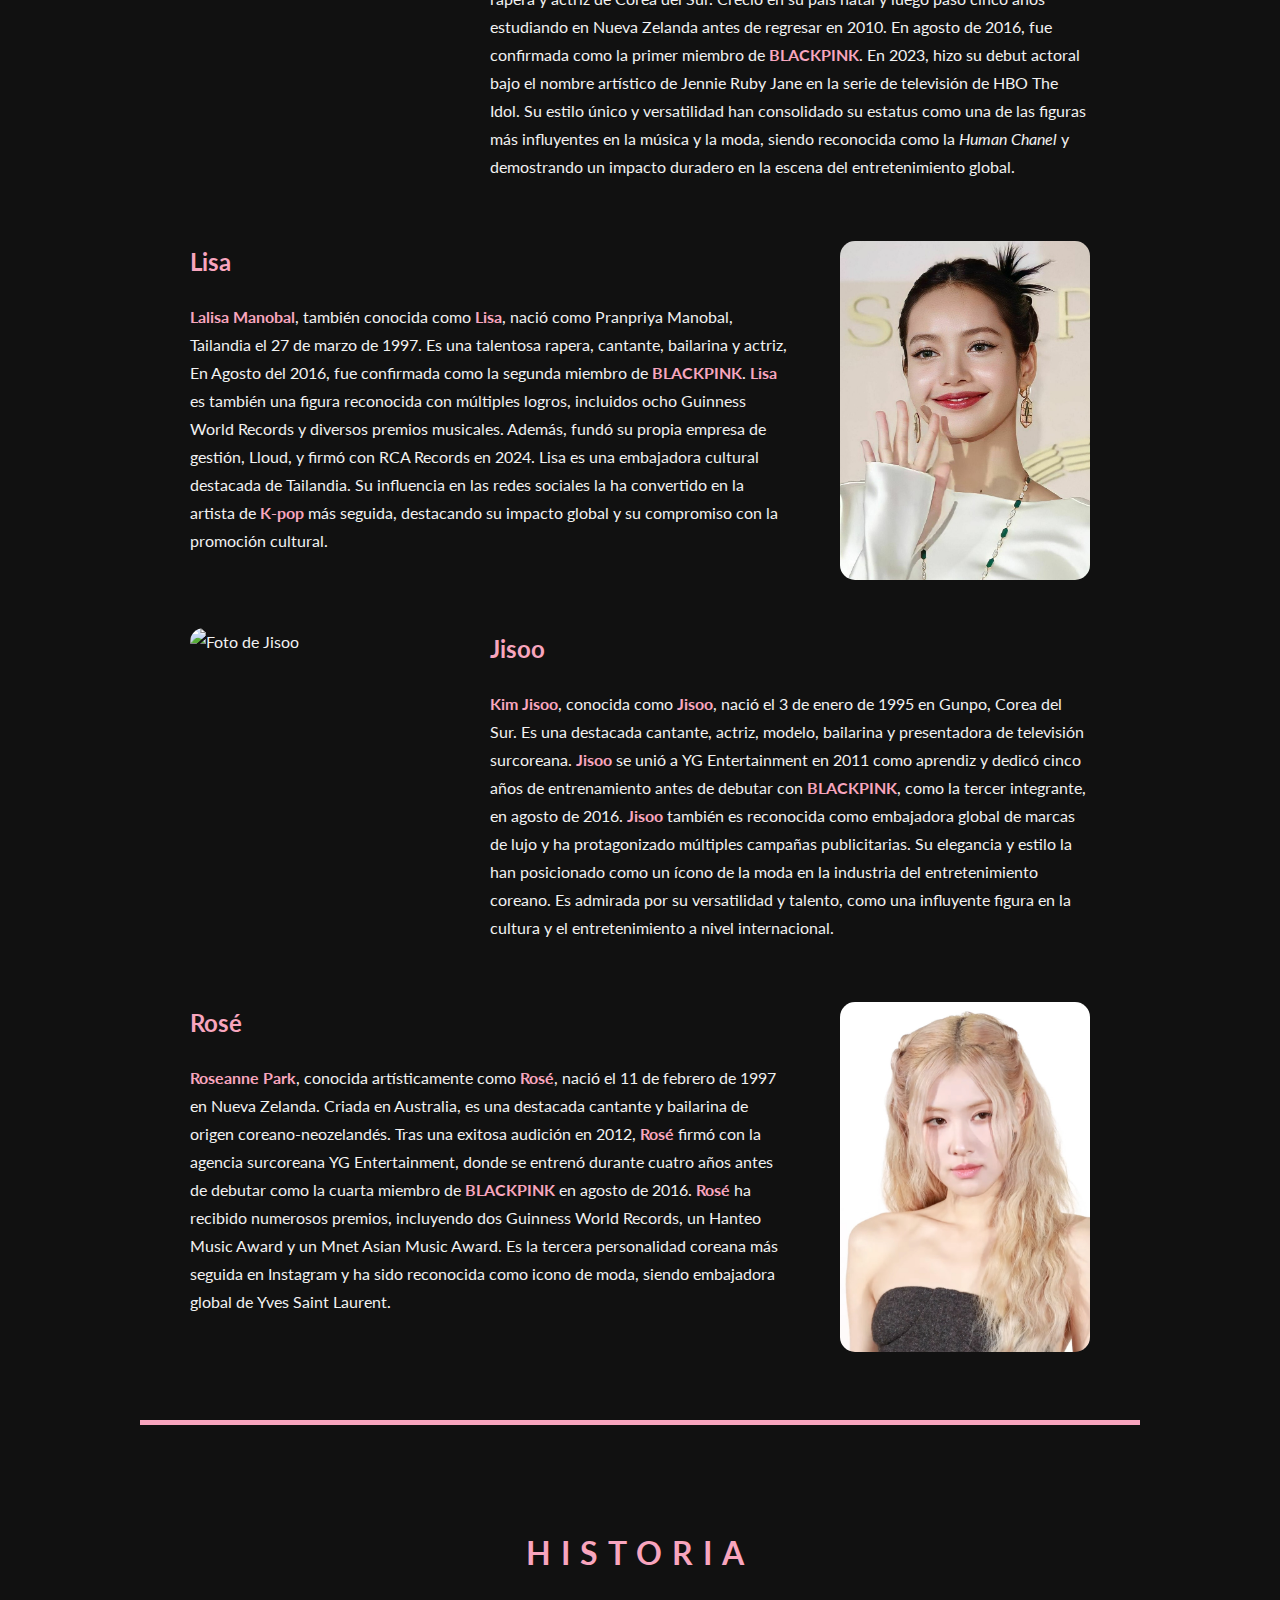
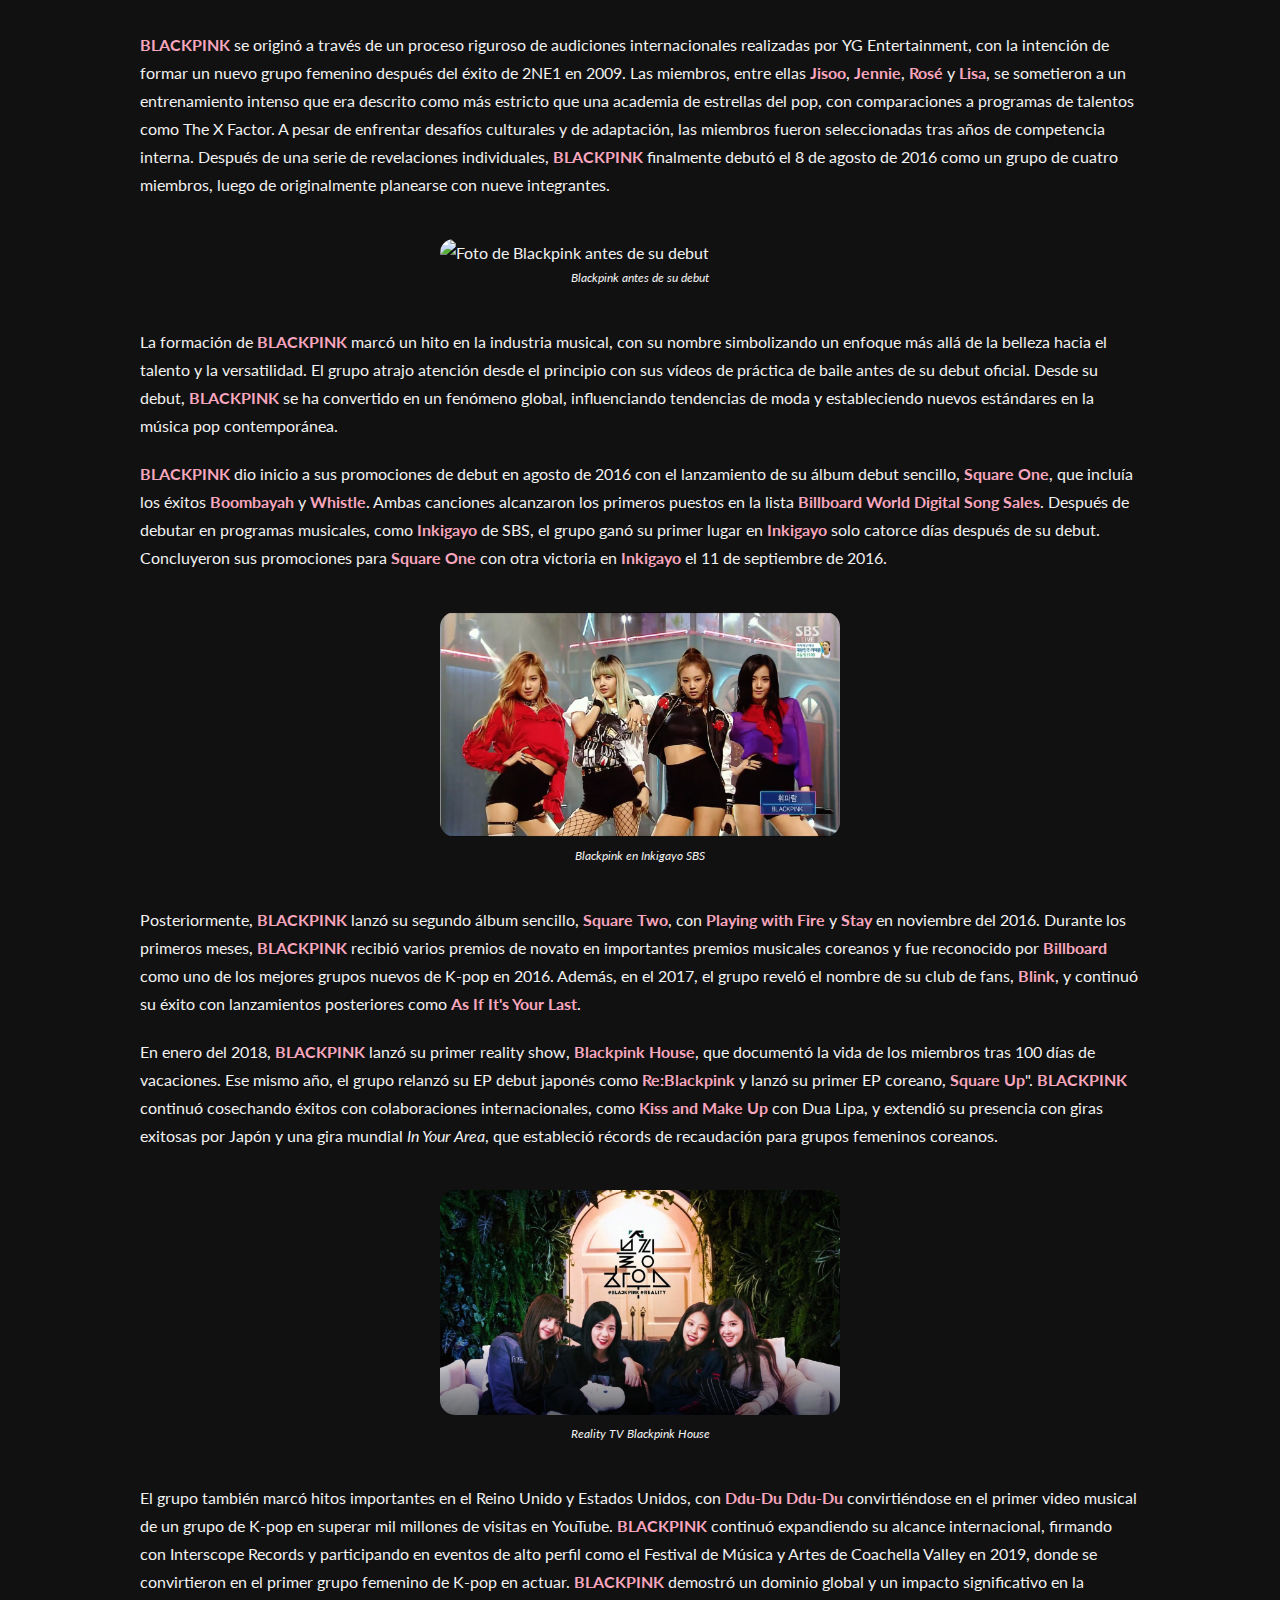
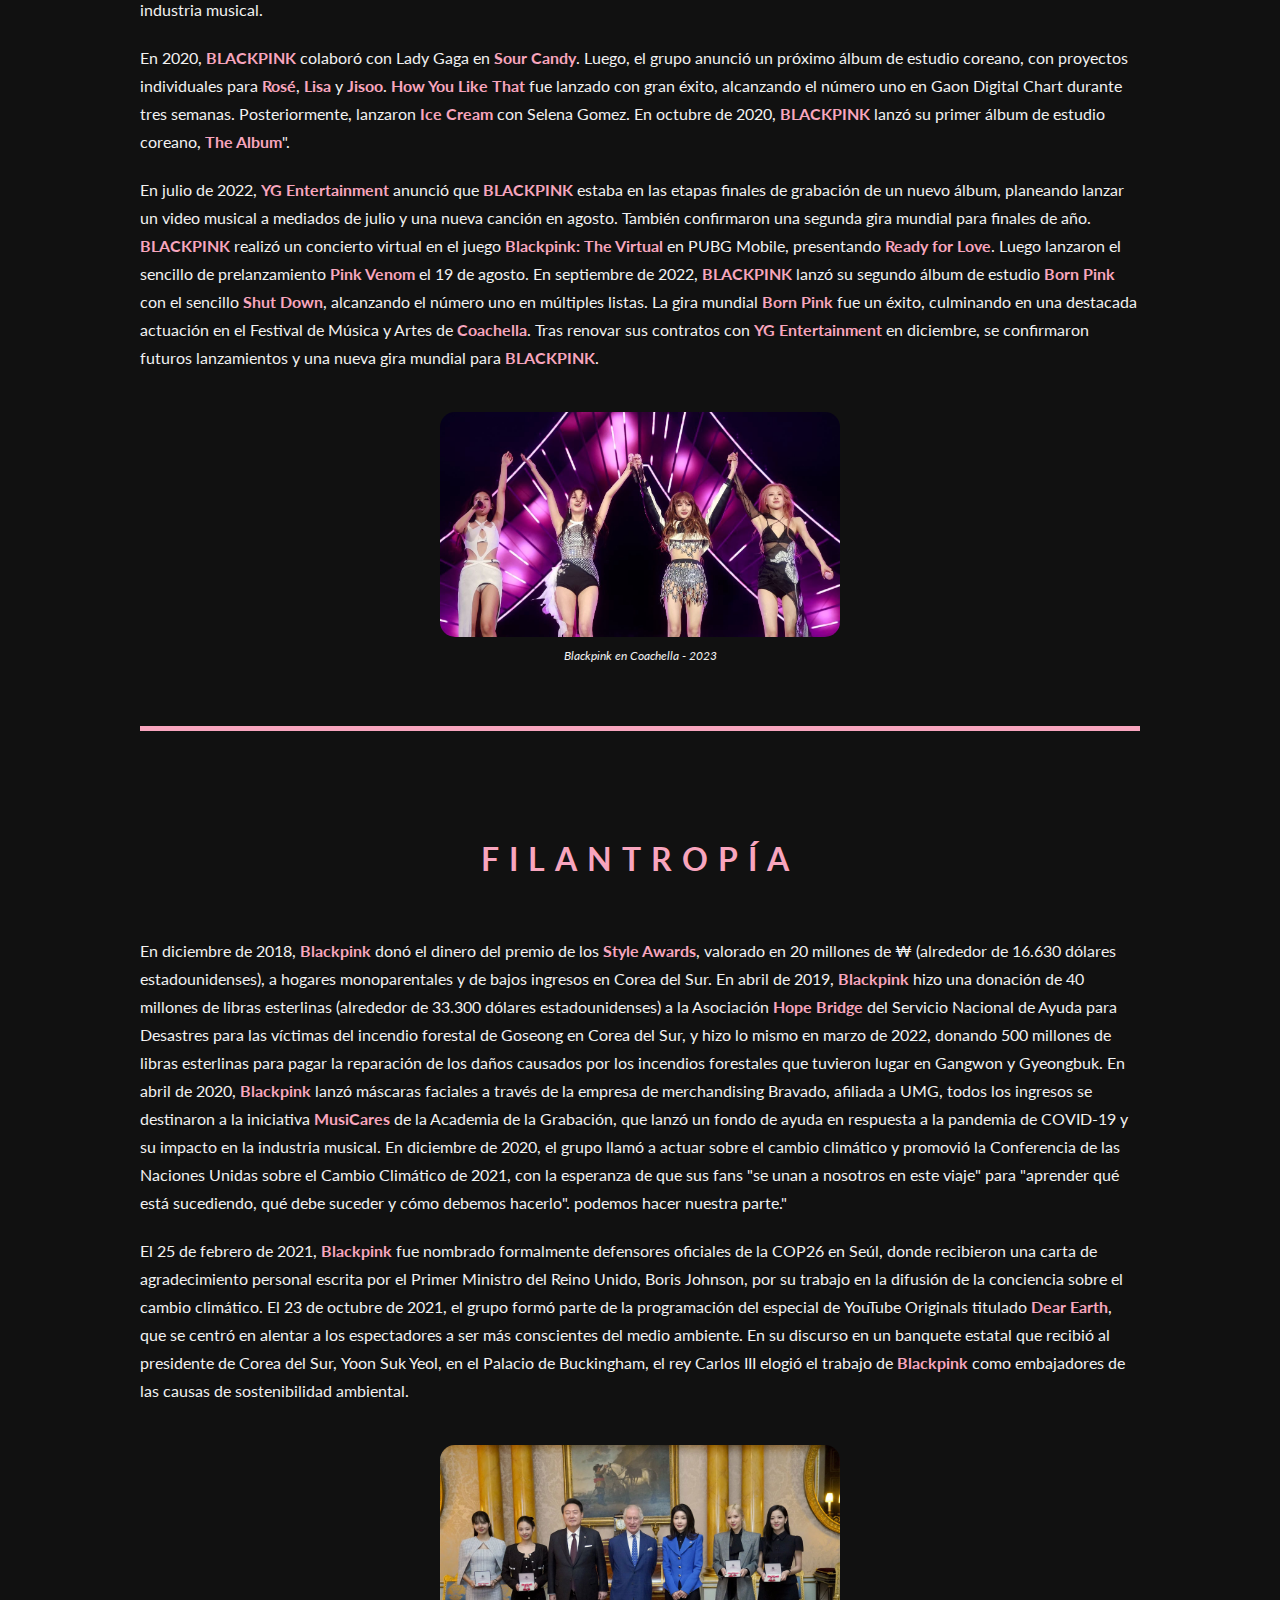
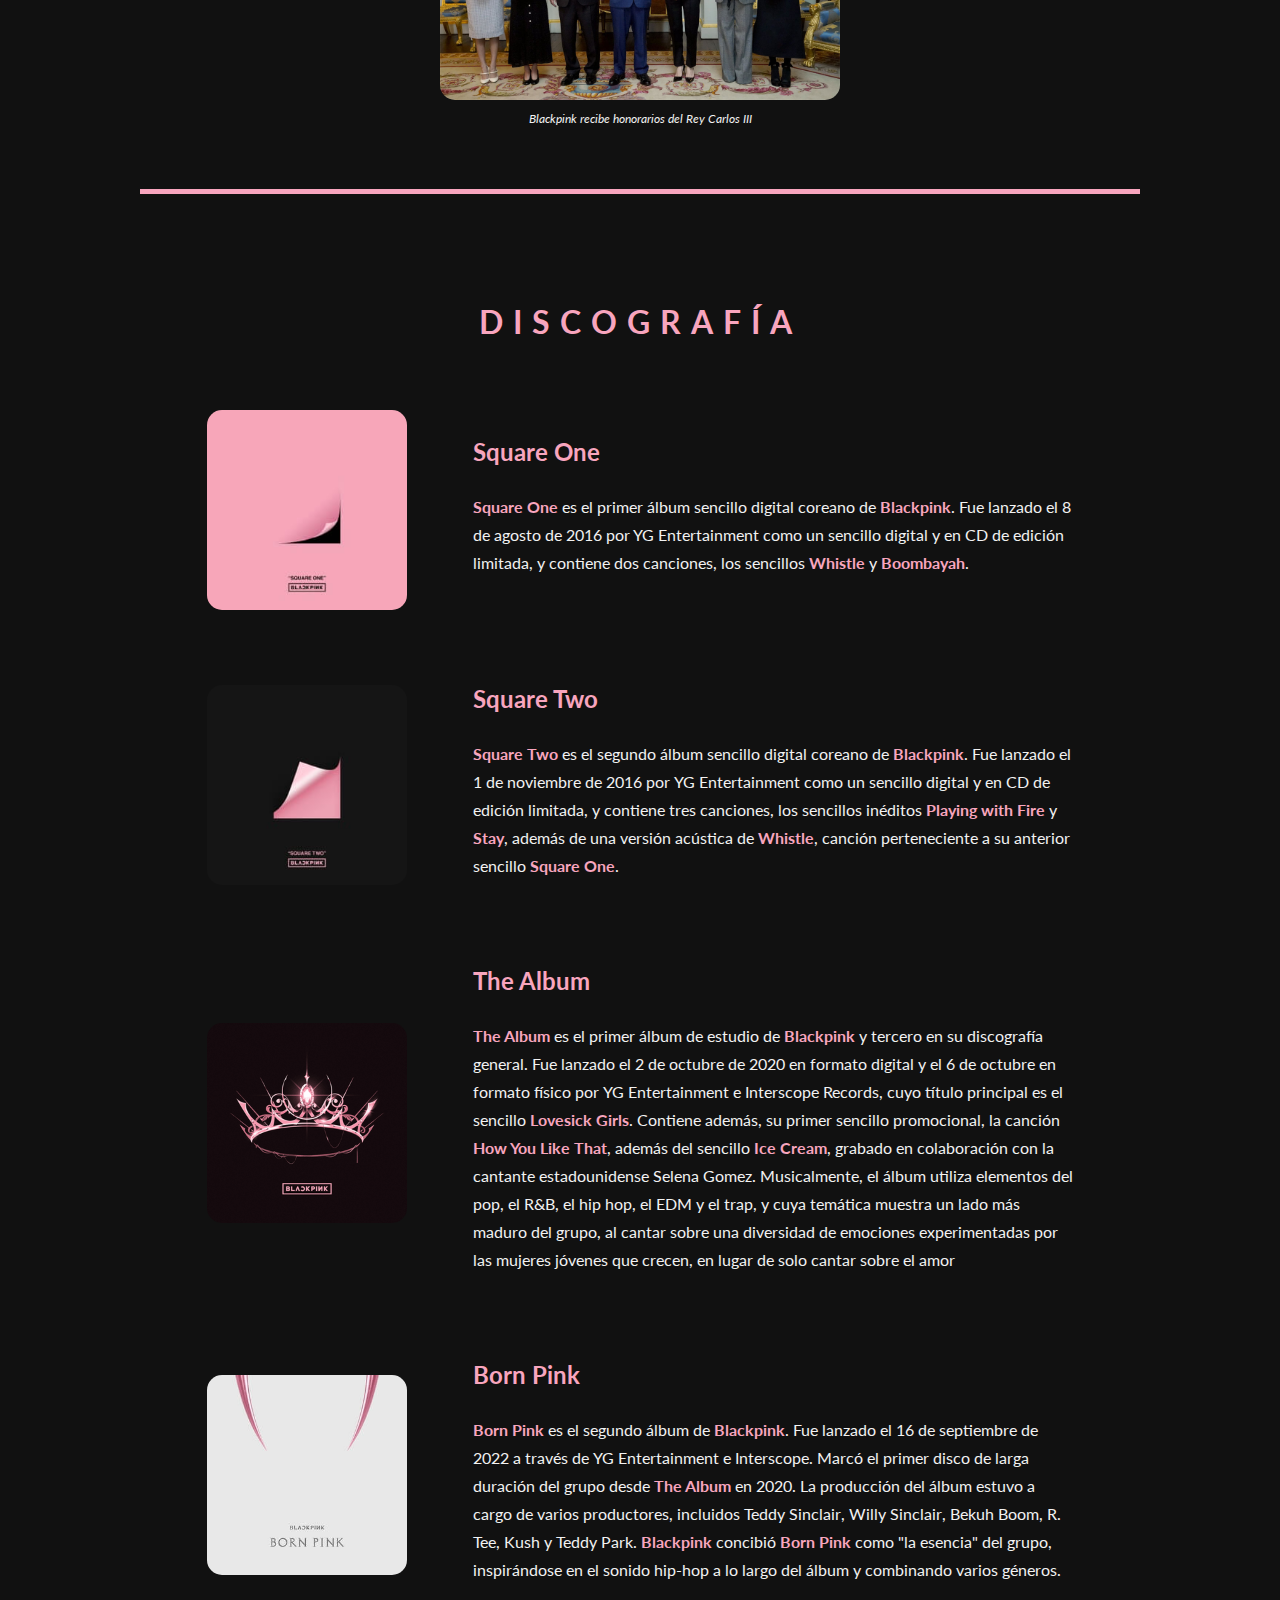
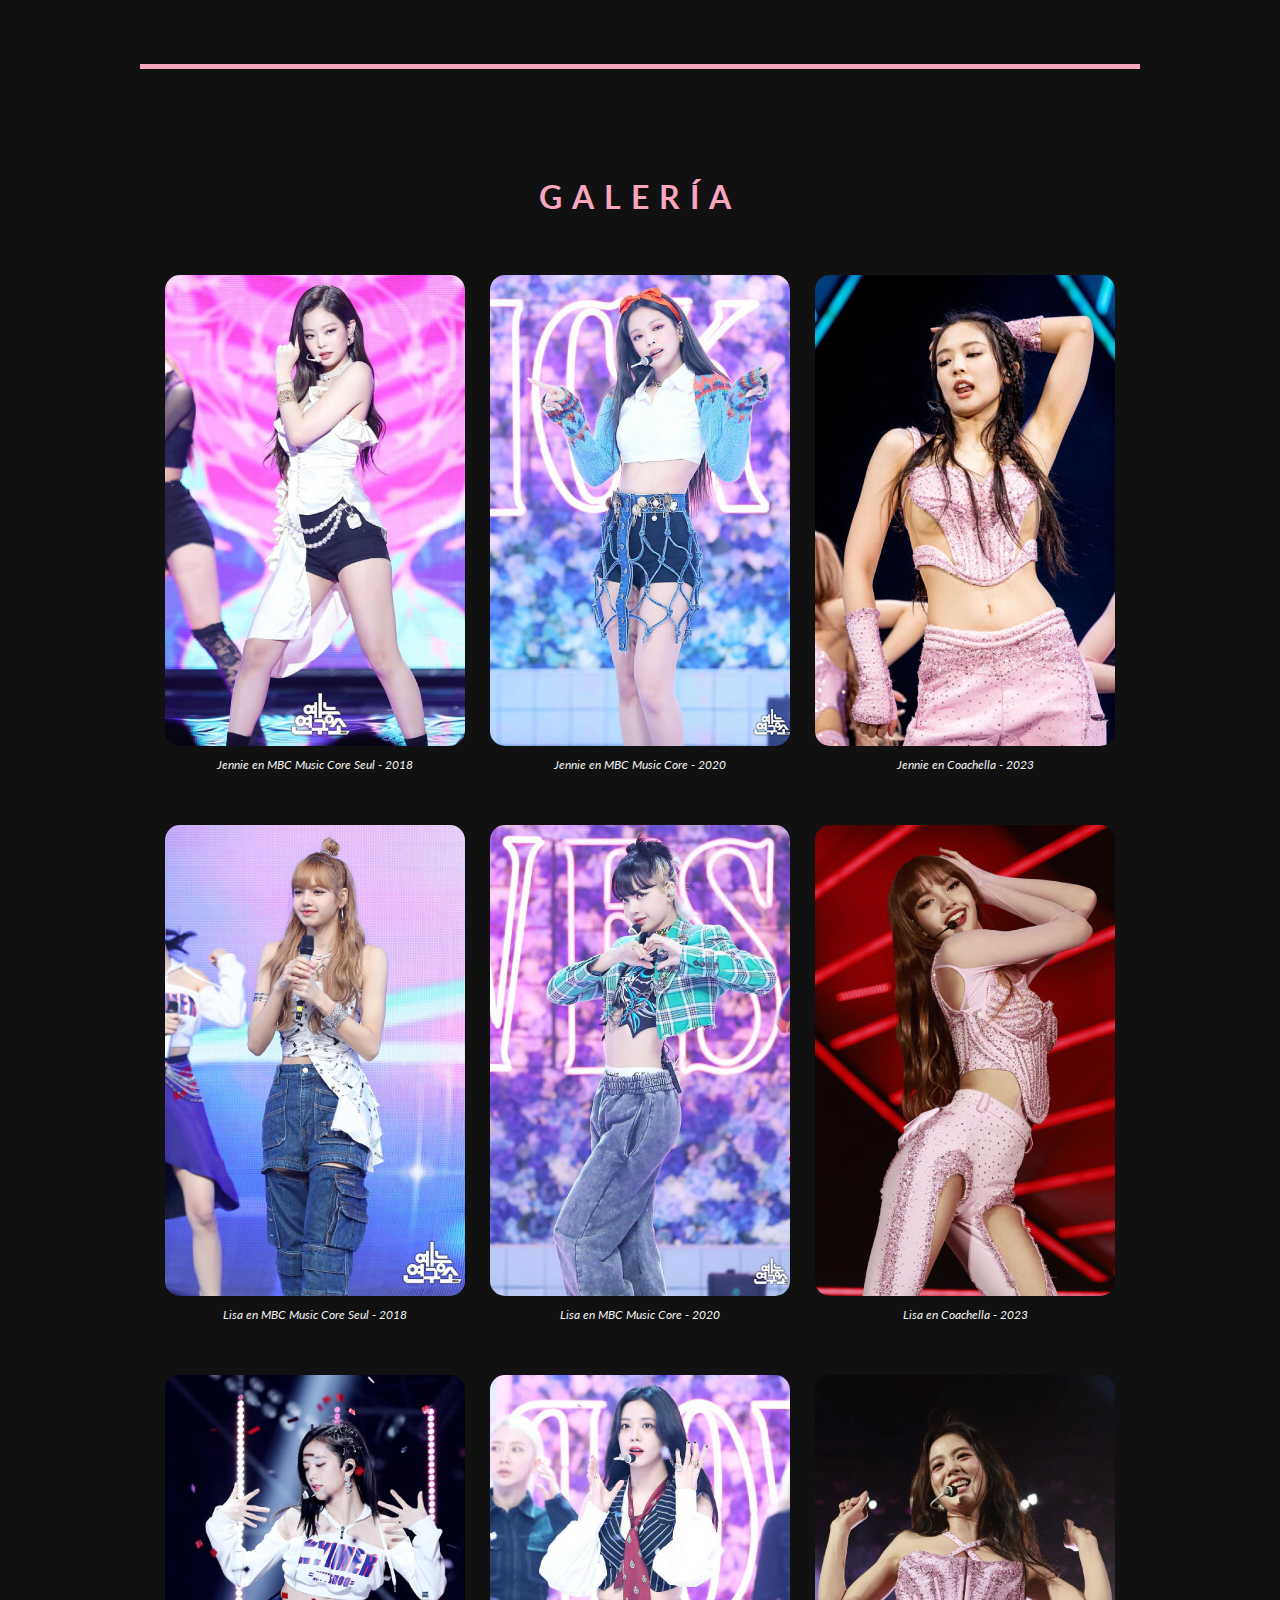
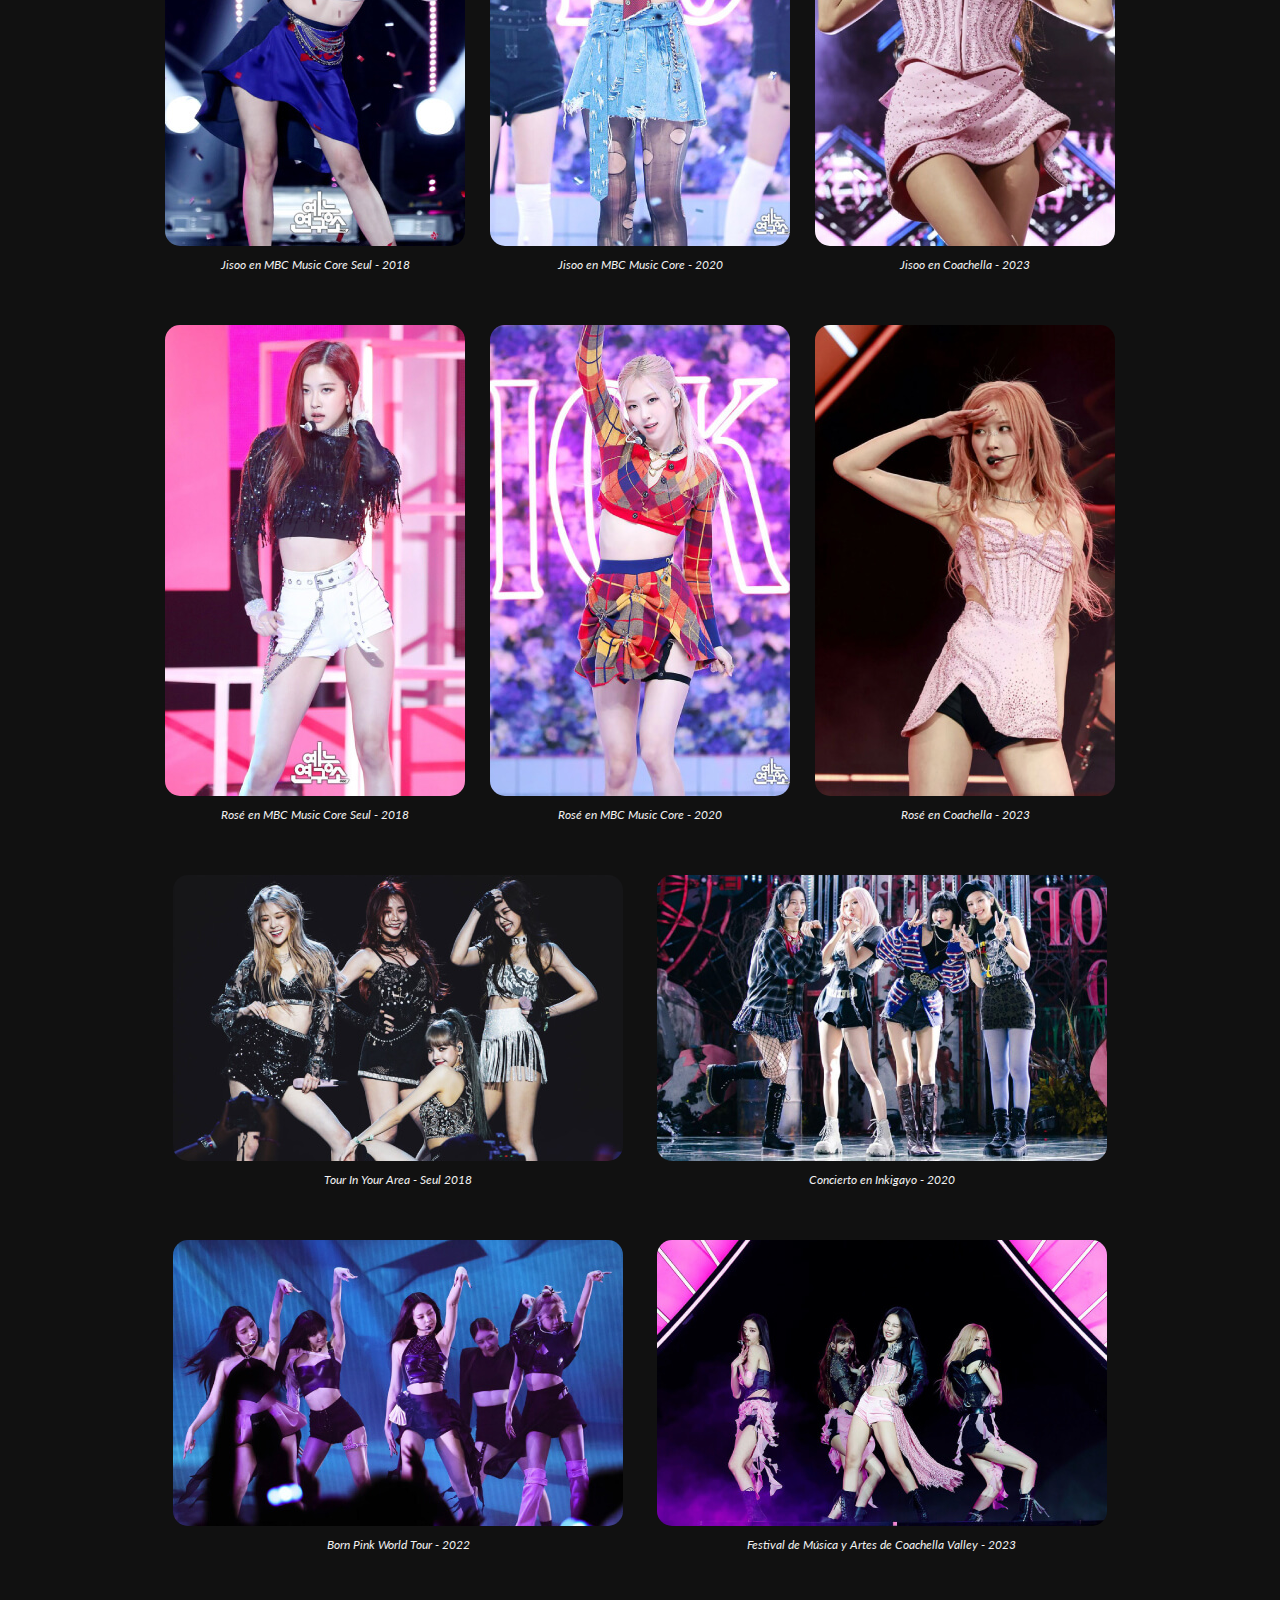
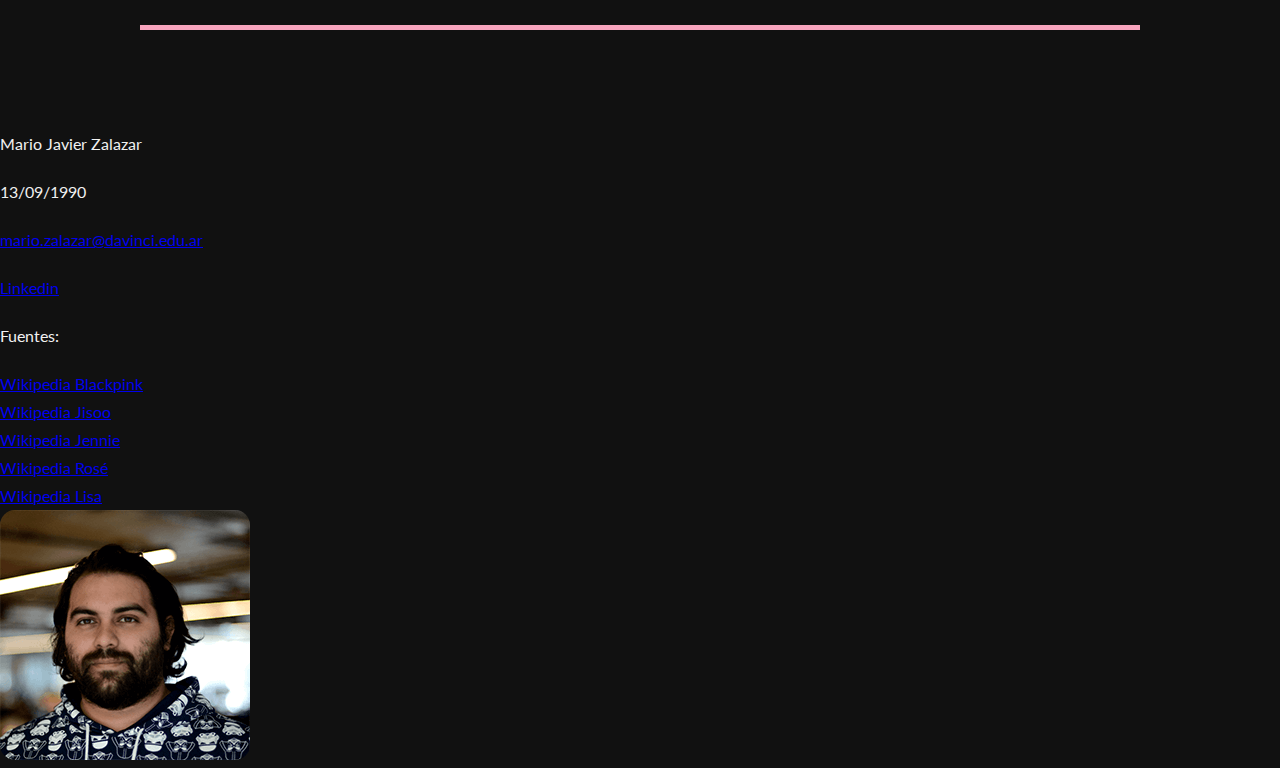
==== commit 25c8149d: "cargamos formulario parte" ====
--- a/index.html
+++ b/index.html
@@ -3,7 +3,7 @@
 
 <head>
     <meta charset="UTF-8">
-    <link rel="shortcut icon" href="img/ico.svg" type="image/x-icon">
+    <link rel="shortcut icon" href="img/favicon.svg" type="image/x-icon">
     <meta name="viewport" content="width=device-width, initial-scale=1.0">
     <script src="https://kit.fontawesome.com/215a6df78a.js" crossorigin="anonymous"></script>
     <link rel="stylesheet" href="css/style.css">
@@ -30,9 +30,9 @@
         </nav>
     </header>
     <main class="container">
-        <section id="introduccion">
+        <section class="borderBotom" id="introduccion">
             <h2 class="title">Introducción</h2>
-            <p><strong lang="en">Blackpink</strong> (en hangul, <span lang="kr">블랙핑크</span>; estilizado como <strong lang="en">BLΛƆKPIИK</strong> o <strong lang="en">BLACKPINK</strong>) es un grupo musical femenino surcoreano formado por <strong lang="en">YG Entertainment</strong>. Sumérgete en el fascinante mundo de este grupo musical surcoreano que ha conquistado corazones en todo el mundo con su estilo único y su energía arrolladora. Desde su explosivo debut en 2016, <strong lang="en">BLACKPINK</strong> ha dejado una marca indeleble en la industria musical, estableciendo récords y redefiniendo los estándares de la música pop.</p>
+            <p><strong lang="en">Blackpink</strong> (en hangul, <span lang="kr">블랙핑크</span>; estilizado como <strong lang="en">BLΛƆKPIИK</strong> o <strong lang="en">BLACKPINK</strong>) es un grupo musical femenino surcoreano formado por <strong lang="en">YG Entertainment</strong> en el 2016. Conocé al fascinante grupo musical surcoreano que ha conquistado corazones en todo el mundo con su estilo único y su energía arrolladora. Desde su explosivo debut en 2016, <strong lang="en">BLACKPINK</strong> ha dejado una marca indeleble en la industria musical, estableciendo récords y redefiniendo los estándares de la música pop.</p>
     
             <p>Te invitamos a conocer más de cerca a las talentosas integrantes de <strong lang="en">BLACKPINK</strong>: <strong lang="kr">Jisoo</strong>, <strong lang="kr">Jennie</strong>, <strong>Rosé</strong> y <strong lang="en">Lisa</strong>. Descubre sus trayectorias individuales y cómo se unieron para formar uno de los grupos más influyentes de la actualidad.</p>
     
@@ -47,7 +47,7 @@
             </div>
 
         </section>
-        <section id="integrantes">
+        <section class="borderBotom" id="integrantes">
             <h2 class="title">Integrantes</h2>
             <ul>
                 <li>
@@ -96,7 +96,7 @@
                 </li>
             </ul>
         </section>
-        <section id="historia">
+        <section class="borderBotom" id="historia">
             <h2 class="title">Historia</h2>
             <p><strong lang="en">BLACKPINK</strong> se originó a través de un proceso riguroso de audiciones internacionales realizadas por <span lang="en">YG Entertainment</span>, con la intención de formar un nuevo grupo femenino después del éxito de 2NE1 en 2009. Las miembros, entre ellas <strong lang="kr">Jisoo</strong>, <strong lang="en">Jennie</strong>, <strong>Rosé</strong> y <strong lang="en">Lisa</strong>, se sometieron a un entrenamiento intenso que era descrito como más estricto que una academia de estrellas del pop, con comparaciones a programas de talentos como The X Factor. A pesar de enfrentar desafíos culturales y de adaptación, las miembros fueron seleccionadas tras años de competencia interna. Después de una serie de revelaciones individuales, <strong lang="en">BLACKPINK</strong> finalmente debutó el 8 de agosto de 2016 como un grupo de cuatro miembros, luego de originalmente planearse con nueve integrantes.</p>
 
@@ -135,7 +135,7 @@
             </figure>
 
         </section>
-        <section id="filantropia">
+        <section class="borderBotom" id="filantropia">
             <h2 class="title">Filantropía</h2>
 
             <p>En diciembre de 2018, <strong lang="en">Blackpink</strong> donó el dinero del premio de los <strong lang="en">Style Awards</strong>, valorado en 20 millones de ₩ (alrededor de 16.630 dólares estadounidenses), a hogares monoparentales y de bajos ingresos en Corea del Sur. En abril de 2019, <strong lang="en">Blackpink</strong> hizo una donación de 40 millones de libras esterlinas (alrededor de 33.300 dólares estadounidenses) a la Asociación <strong lang="en">Hope Bridge</strong> del Servicio Nacional de Ayuda para Desastres para las víctimas del incendio forestal de <span lang="kr">Goseong</span> en Corea del Sur, y hizo lo mismo en marzo de 2022, donando 500 millones de libras esterlinas para pagar la reparación de los daños causados por los incendios forestales que tuvieron lugar en <span lang="kr">Gangwon</span> y <span lang="kr">Gyeongbuk</span>. En abril de 2020, <strong lang="en">Blackpink</strong> lanzó máscaras faciales a través de la empresa de <span lang="en">merchandising Bravado</span>, afiliada a <abbr title="Universal Music Group">UMG</abbr>, todos los ingresos se destinaron a la iniciativa <strong lang="en">MusiCares</strong> de la Academia de la Grabación, que lanzó un fondo de ayuda en respuesta a la pandemia de COVID-19 y su impacto en la industria musical. En diciembre de 2020, el grupo llamó a actuar sobre el cambio climático y promovió la Conferencia de las Naciones Unidas sobre el Cambio Climático de 2021, con la esperanza de que sus fans "se unan a nosotros en este viaje" para "aprender qué está sucediendo, qué debe suceder y cómo debemos hacerlo". podemos hacer nuestra parte."</p>
@@ -149,11 +149,11 @@
 
 
         </section>    
-        <section id="discografia">
+        <section class="borderBotom" id="discografia">
             <h2 class="title">Discografía</h2>
             <div class="albunCard">
                 <div class="portadaDisco">
-                    <img src="img/discografy/square_one.jpg" alt="Portada Square One">
+                    <img src="img/discografia/square_one.jpg" alt="Portada Square One">
                 </div>
                 <div class="description">
                     <h3 class="subtitle" lang="en">Square One</h3>
@@ -162,7 +162,7 @@
             </div>
             <div class="albunCard">
                 <div class="portadaDisco">
-                    <img src="img/discografy/square_two.jpg" alt="Portada Square Two">
+                    <img src="img/discografia/square_two.jpg" alt="Portada Square Two">
                 </div>
                 <div class="description">
                     <h3 class="subtitle" lang="en">Square Two</h3>
@@ -171,7 +171,7 @@
             </div>
             <div class="albunCard">
                 <div class="portadaDisco">
-                    <img src="img/discografy/the_album.png" alt="Portada The Album">
+                    <img src="img/discografia/the_album.png" alt="Portada The Album">
                 </div>
                 <div class="description">
                     <h3 class="subtitle" lang="en">The Album</h3>
@@ -180,7 +180,7 @@
             </div>
             <div class="albunCard">
                 <div class="portadaDisco">
-                    <img src="img/discografy/born_pink.jpg" alt="Portada Born Pink">
+                    <img src="img/discografia/born_pink.jpg" alt="Portada Born Pink">
                 </div>
                 <div class="description">
                     <h3 class="subtitle" lang="en">Born Pink</h3>
@@ -195,19 +195,19 @@
                     <div class="photoGrid">
                         <div class="photoGalery">
                             <div class="photoVertical">
-                                <img src="img/galery/2018/jennie_mbc_music_core_18.jpg" alt="Jennie MBC Music Core 2018">
+                                <img src="img/galeria/2018/jennie_mbc_music_core_18.jpg" alt="Jennie MBC Music Core 2018">
                             </div>
                             <p class="photoFoot">Jennie en MBC Music Core Seul - 2018</p>
                         </div>
                         <div class="photoGalery">
                             <div class="photoVertical">
-                                <img src="img/galery/2020/jennie_mbc_music_core_20.jpg" alt="Jennie MBC Music Core 2020">
+                                <img src="img/galeria/2020/jennie_mbc_music_core_20.jpg" alt="Jennie MBC Music Core 2020">
                             </div>
                             <p class="photoFoot">Jennie en MBC Music Core - 2020</p>
                         </div>
                         <div class="photoGalery">
                             <div class="photoVertical">
-                                <img src="img/galery/2023/jennie_coachella_2023.jpg" alt="Jenie Coachella 2023">
+                                <img src="img/galeria/2023/jennie_coachella_2023.jpg" alt="Jenie Coachella 2023">
                             </div>
                             <p class="photoFoot">Jennie en Coachella - 2023</p>
                         </div>
@@ -215,19 +215,19 @@
                     <div class="photoGrid">
                         <div class="photoGalery">
                             <div class="photoVertical">
-                                <img src="img/galery/2018/lisa_mbc_music_core_18.jpg" alt="Lisa MBC Music Core 2018">
+                                <img src="img/galeria/2018/lisa_mbc_music_core_18.jpg" alt="Lisa MBC Music Core 2018">
                             </div>
                             <p class="photoFoot">Lisa en MBC Music Core Seul - 2018</p>
                         </div>
                         <div class="photoGalery">
                             <div class="photoVertical">
-                                <img src="img/galery/2020/lisa_mbc_music_core_20.jpg" alt="Lisa MBC Music Core 2020">
+                                <img src="img/galeria/2020/lisa_mbc_music_core_20.jpg" alt="Lisa MBC Music Core 2020">
                             </div>
                             <p class="photoFoot">Lisa en MBC Music Core - 2020</p>
                         </div>
                         <div class="photoGalery">
                             <div class="photoVertical">
-                                <img src="img/galery/2023/lisa_coachella_2023.jpg" alt="Lisa Coachella 2023">
+                                <img src="img/galeria/2023/lisa_coachella_2023.jpg" alt="Lisa Coachella 2023">
                             </div>
                             <p class="photoFoot">Lisa en Coachella - 2023</p>
                         </div>
@@ -235,19 +235,19 @@
                     <div class="photoGrid">
                         <div class="photoGalery">
                             <div class="photoVertical">
-                                <img src="img/galery/2018/jisoo_mbc_music_core_18.jpg" alt="Jisoo MBC Music Core 2018">
+                                <img src="img/galeria/2018/jisoo_mbc_music_core_18.jpg" alt="Jisoo MBC Music Core 2018">
                             </div>
                             <p class="photoFoot">Jisoo en MBC Music Core Seul - 2018</p>
                         </div>
                         <div class="photoGalery">
                             <div class="photoVertical">
-                                <img src="img/galery/2020/jisoo_mbc_music_core_20.jpg" alt="Jisoo MBC Music Core 2020">
+                                <img src="img/galeria/2020/jisoo_mbc_music_core_20.jpg" alt="Jisoo MBC Music Core 2020">
                             </div>
                             <p class="photoFoot">Jisoo en MBC Music Core - 2020</p>
                         </div>
                         <div class="photoGalery">
                             <div class="photoVertical">
-                                <img src="img/galery/2023/jisoo_coachella_2023.jpg" alt="Jisoo Coachella 2023">
+                                <img src="img/galeria/2023/jisoo_coachella_2023.jpg" alt="Jisoo Coachella 2023">
                             </div>
                             <p class="photoFoot">Jisoo en Coachella - 2023</p>
                         </div>
@@ -255,19 +255,19 @@
                     <div class="photoGrid">
                         <div class="photoGalery">
                             <div class="photoVertical">
-                                <img src="img/galery/2018/rose_mbc_music_core_18.jpg" alt="Rosé MBC Music Core 2018">
+                                <img src="img/galeria/2018/rose_mbc_music_core_18.jpg" alt="Rosé MBC Music Core 2018">
                             </div>
                             <p class="photoFoot">Rosé en MBC Music Core Seul - 2018</p>
                         </div>
                         <div class="photoGalery">
                             <div class="photoVertical">
-                                <img src="img/galery/2020/rose_mbc_music_core_20.jpg" alt="Rosé MBC Music Core 2020">
+                                <img src="img/galeria/2020/rose_mbc_music_core_20.jpg" alt="Rosé MBC Music Core 2020">
                             </div>
                             <p class="photoFoot">Rosé en MBC Music Core - 2020</p>
                         </div>
                         <div class="photoGalery">
                             <div class="photoVertical">
-                                <img src="img/galery/2023/rose_coachella_2023.jpg" alt="Rosé Coachella 2023">
+                                <img src="img/galeria/2023/rose_coachella_2023.jpg" alt="Rosé Coachella 2023">
                             </div>
                             <p class="photoFoot">Rosé en Coachella - 2023</p>
                         </div>
@@ -275,13 +275,13 @@
                     <div class="photoGrid">
                         <div class="photoGaleryWidth">
                             <div class="photoVertical">
-                                <img src="img/galery/shows/blackpink_tour_in_your_area_seul_2018.jpg" alt="Blackpink Tour In Your Area - Seul 2018">
+                                <img src="img/galeria/shows/blackpink_tour_in_your_area_seul_2018.jpg" alt="Blackpink Tour In Your Area - Seul 2018">
                             </div>
                             <p class="photoFoot">Tour In Your Area - Seul 2018</p>
                         </div>
                         <div class="photoGaleryWidth">
                             <div class="photoVertical">
-                                <img src="img/galery/shows/blackpink_inkigayo_2020.jpg" alt="Blackpink in Inkigayo 2020">
+                                <img src="img/galeria/shows/blackpink_inkigayo_2020.jpg" alt="Blackpink in Inkigayo 2020">
                             </div>
                             <p class="photoFoot">Concierto en Inkigayo - 2020</p>
                         </div>
@@ -289,13 +289,13 @@
                     <div class="photoGrid">
                         <div class="photoGaleryWidth">
                             <div class="photoVertical">
-                                <img src="img/galery/shows/blackpink_born_pink_tour.jpg" alt="Blackpink Born Pink World Tour - 2022">
+                                <img src="img/galeria/shows/blackpink_born_pink_tour.jpg" alt="Blackpink Born Pink World Tour - 2022">
                             </div>
                             <p class="photoFoot">Born Pink World Tour - 2022</p>
                         </div>
                         <div class="photoGaleryWidth">
                             <div class="photoVertical">
-                                <img src="img/galery/shows/blackpink_coachella.jpg" alt="Festival de Música y Artes de Coachella Valley - 2023">
+                                <img src="img/galeria/shows/blackpink_coachella.jpg" alt="Festival de Música y Artes de Coachella Valley - 2023">
                             </div>
                             <p class="photoFoot">Festival de Música y Artes de Coachella Valley - 2023</p>
                         </div>
@@ -307,7 +307,23 @@
         
     </main>
     <footer>
-        <p>Mario Javier Zalazar | Copyright</p>
+        <div class="datosPersonales">
+            <p>Mario Javier Zalazar</p>
+            <p>13/09/1990</p>
+            <p><a href="mailto:mario.zalazar@davinci.edu.ar" target="_blank">mario.zalazar@davinci.edu.ar</a></p>
+            <p><a href="https://www.linkedin.com/in/mario-javier-zalazar/" target="_blank">Linkedin</a></p>
+            <p>Fuentes:</p>
+            <ul>
+                <li><a href="https://en.wikipedia.org/wiki/Blackpink" target="_blank">Wikipedia Blackpink</a></li>
+                <li><a href="https://en.wikipedia.org/wiki/Jisoo" target="_blank">Wikipedia Jisoo</a></li>
+                <li><a href="https://en.wikipedia.org/wiki/Jennie_(singer)" target="_blank">Wikipedia Jennie</a></li>
+                <li><a href="https://en.wikipedia.org/wiki/Ros%C3%A9_(singer)" target="_blank">Wikipedia Rosé</a></li>
+                <li><a href="https://en.wikipedia.org/wiki/Lisa_(rapper)" target="_blank">Wikipedia Lisa</a></li>
+            </ul>
+        </div>
+        <div class="datosFoto">
+            <img src="img/footer/fotoJavier.png" alt="Foto de Mario Javier Zalazar">
+        </div>
     </footer>
 </body>
 
